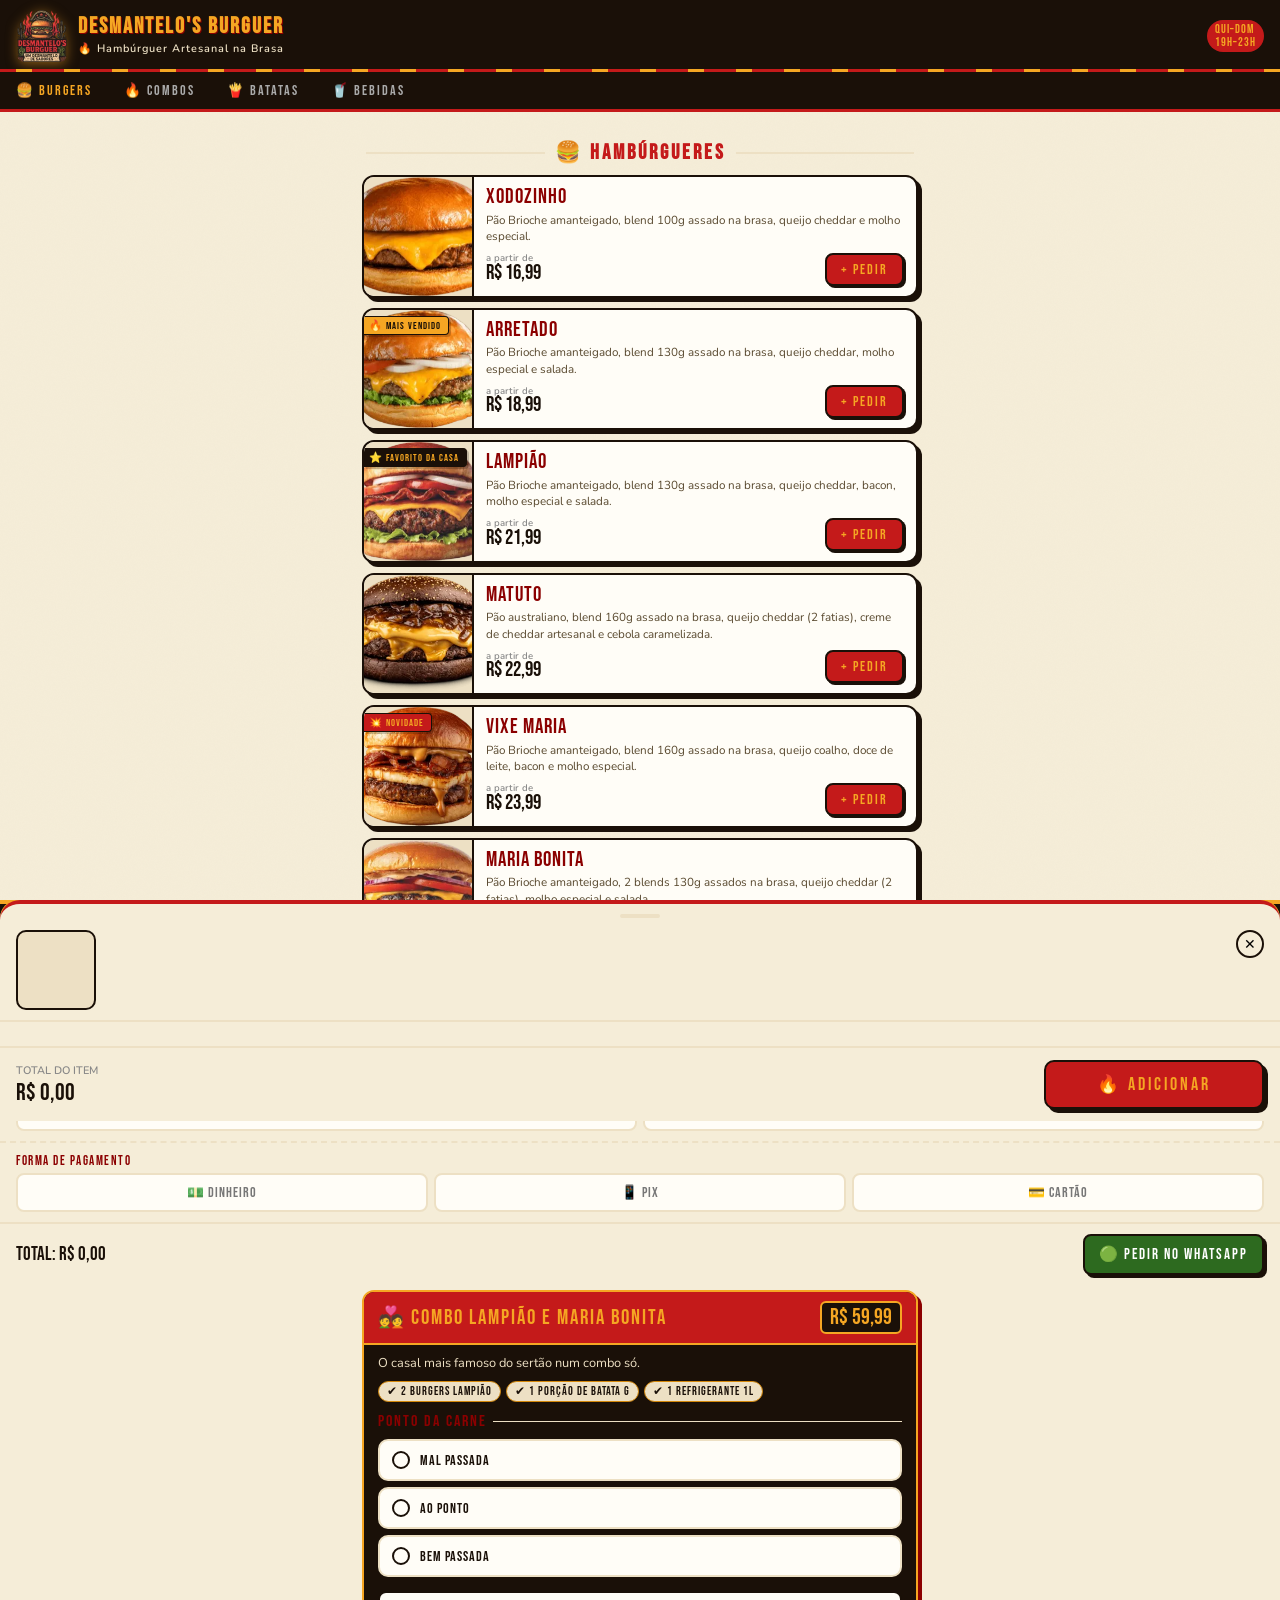
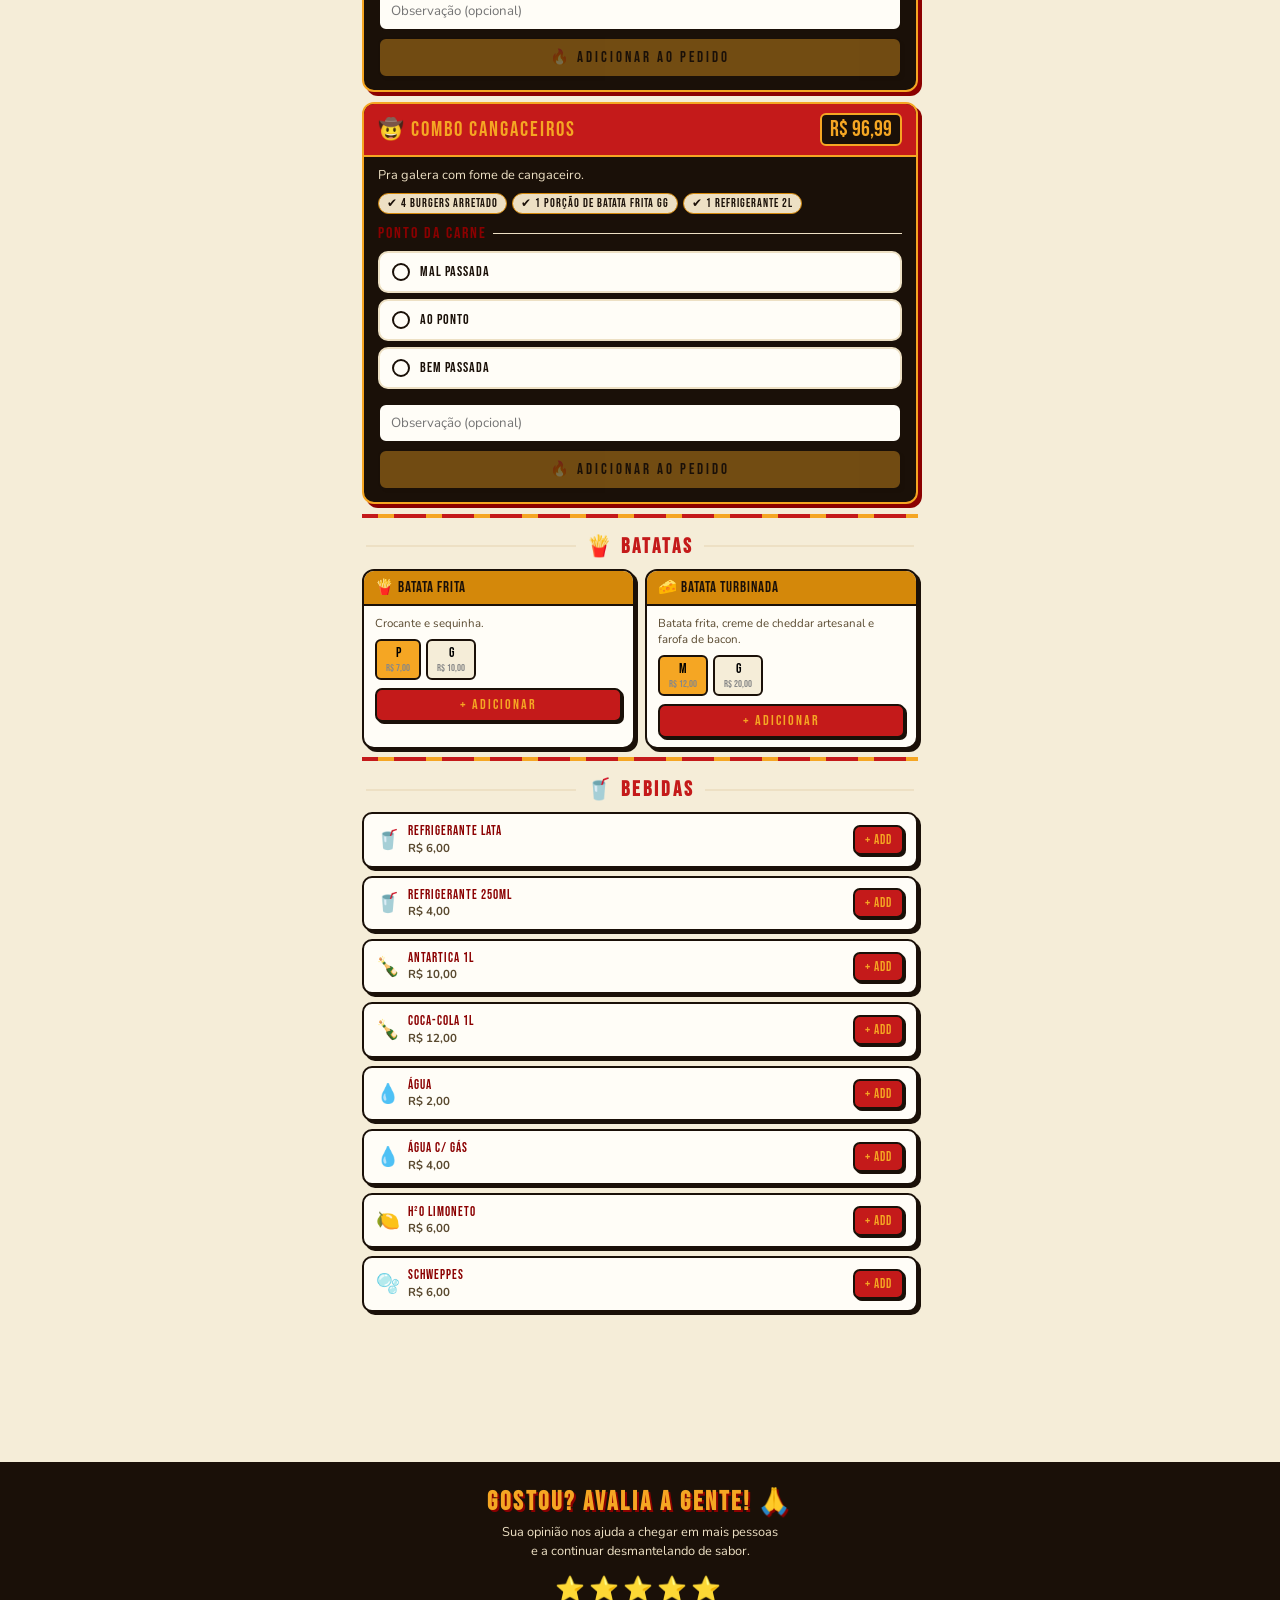
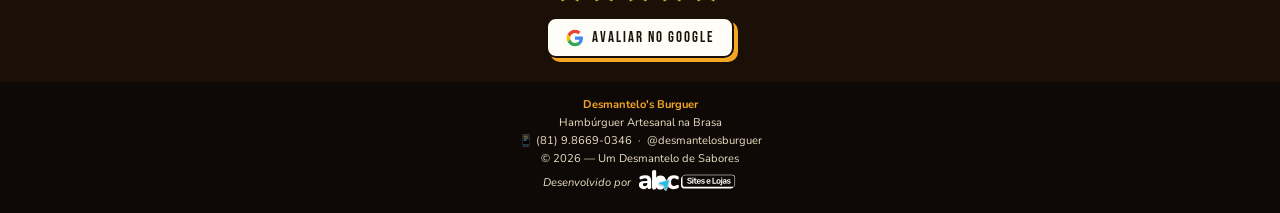
==== index.html @ 2f281c3c "Corrige drawer de customização abrindo com scroll da posição anterior .cust-body/.pdv-drawer-body tê" ====
<!doctype html>
<html lang="pt-BR">
  <head>
    <meta charset="UTF-8" />
    <meta
      name="viewport"
      content="width=device-width,initial-scale=1,viewport-fit=cover"
    />
    <meta name="theme-color" content="#1A1008" />
    <meta
      name="description"
      content="Hambúrguer artesanal na brasa em Barreiros-PE. Vixe Maria, Rei do Cangaço e mais 6 sabores no fogo. Peça pelo WhatsApp, qui a dom, 19h–23h."
    />
    <title>Desmantelo's Burguer — Cardápio Online | Barreiros-PE</title>
    <link rel="canonical" href="https://cardapio.desmantelosburguer.com.br/" />

    <meta property="og:type" content="website" />
    <meta property="og:site_name" content="Desmantelo's Burguer" />
    <meta property="og:locale" content="pt_BR" />
    <meta property="og:url" content="https://cardapio.desmantelosburguer.com.br/" />
    <meta property="og:title" content="Desmantelo's Burguer — Cardápio Online" />
    <meta
      property="og:description"
      content="Hambúrguer artesanal na brasa em Barreiros-PE. Peça pelo WhatsApp."
    />
    <meta
      property="og:image"
      content="https://cardapio.desmantelosburguer.com.br/img/logo-desmantelosburguer.png"
    />
    <meta property="og:image:width" content="800" />
    <meta property="og:image:height" content="820" />

    <meta name="twitter:card" content="summary" />
    <meta name="twitter:title" content="Desmantelo's Burguer — Cardápio Online" />
    <meta
      name="twitter:description"
      content="Hambúrguer artesanal na brasa em Barreiros-PE. Peça pelo WhatsApp."
    />
    <meta
      name="twitter:image"
      content="https://cardapio.desmantelosburguer.com.br/img/logo-desmantelosburguer.png"
    />

    <script type="application/ld+json">
      {
        "@context": "https://schema.org",
        "@type": "Restaurant",
        "name": "Desmantelo's Burguer",
        "url": "https://cardapio.desmantelosburguer.com.br/",
        "image": ["https://cardapio.desmantelosburguer.com.br/img/logo-desmantelosburguer.png"],
        "telephone": "+55 81 98669-0346",
        "priceRange": "R$20-R$40",
        "servesCuisine": ["Hamburgueria", "Fast Food"],
        "address": {
          "@type": "PostalAddress",
          "streetAddress": "R. Marechal Rondon, 71",
          "addressLocality": "Barreiros",
          "addressRegion": "PE",
          "postalCode": "55560-000",
          "addressCountry": "BR"
        },
        "geo": {
          "@type": "GeoCoordinates",
          "latitude": -8.8151393,
          "longitude": -35.1947957
        },
        "acceptsReservations": false,
        "paymentAccepted": "Dinheiro, Pix, Cartão de débito, Cartão de crédito",
        "currenciesAccepted": "BRL",
        "openingHoursSpecification": [
          {
            "@type": "OpeningHoursSpecification",
            "dayOfWeek": ["Thursday", "Friday", "Saturday", "Sunday"],
            "opens": "19:00",
            "closes": "23:00"
          }
        ],
        "sameAs": [
          "https://www.instagram.com/desmantelosburguer/",
          "https://www.tiktok.com/@desmantelosburguer"
        ],
        "aggregateRating": {
          "@type": "AggregateRating",
          "ratingValue": "4.9",
          "reviewCount": "31"
        },
        "hasMenu": "https://cardapio.desmantelosburguer.com.br/"
      }
    </script>

    <link rel="preconnect" href="https://fonts.googleapis.com" crossorigin />
    <link rel="preconnect" href="https://fonts.gstatic.com" crossorigin />
    <link
      rel="preload"
      as="style"
      href="https://fonts.googleapis.com/css2?family=Bebas+Neue&family=Nunito:wght@600;800&display=swap"
      onload="
        this.onload = null;
        this.rel = 'stylesheet';
      "
    />
    <noscript
      ><link
        rel="stylesheet"
        href="https://fonts.googleapis.com/css2?family=Bebas+Neue&family=Nunito:wght@600;800&display=swap"
    /></noscript>

    <style>
      /* ── TOKENS ── */
      :root {
        --red: #c41a1a;
        --red-dark: #8b0000;
        --yellow: #f5a623;
        --gold: #d4880a;
        --black: #1a1008;
        --cream: #f5edd8;
        --cream2: #ede0c4;
        --green: #2d6a1f;
        --white: #fffdf7;
        --radius: 12px;
      }

      *,
      *::before,
      *::after {
        box-sizing: border-box;
        margin: 0;
        padding: 0;
      }
      html {
        scroll-behavior: smooth;
        -webkit-text-size-adjust: 100%;
      }
      body {
        font-family: "Nunito", system-ui, sans-serif;
        background: var(--cream);
        color: var(--black);
        overflow-x: hidden;
        -webkit-overflow-scrolling: touch;
      }
      body::before {
        content: "";
        position: fixed;
        inset: 0;
        pointer-events: none;
        z-index: 0;
        background-image: url("data:image/svg+xml,%3Csvg xmlns='http://www.w3.org/2000/svg' width='300' height='300'%3E%3Cfilter id='n'%3E%3CfeTurbulence type='fractalNoise' baseFrequency='.85' numOctaves='4' stitchTiles='stitch'/%3E%3C/filter%3E%3Crect width='100%25' height='100%25' filter='url(%23n)' opacity='.07'/%3E%3C/svg%3E");
        opacity: 0.3;
      }

      /* ── HEADER COMPACTO ── */
      header {
        position: relative;
        background: var(--black);
        display: flex;
        align-items: center;
        gap: 10px;
        padding: 10px 16px 10px;
        overflow: hidden;
      }
      header::after {
        content: "";
        position: absolute;
        bottom: 0;
        left: 0;
        right: 0;
        height: 3px;
        background: repeating-linear-gradient(
          90deg,
          var(--red) 0 16px,
          var(--yellow) 16px 32px,
          var(--red) 32px 48px
        );
      }
      .logo-img {
        width: 52px;
        height: 52px;
        object-fit: contain;
        flex-shrink: 0;
        filter: drop-shadow(0 2px 6px rgba(245, 166, 35, 0.5));
      }
      .header-text {
        flex: 1;
        min-width: 0;
      }
      .header-name {
        font-family: "Bebas Neue", cursive;
        color: var(--yellow);
        font-size: clamp(1.1rem, 5vw, 1.4rem);
        letter-spacing: 2px;
        line-height: 1;
        text-shadow: 1px 1px 0 var(--red-dark);
      }
      .header-sub {
        font-size: 0.68rem;
        color: var(--cream2);
        letter-spacing: 1px;
        margin-top: 2px;
        font-weight: 600;
      }
      .header-hours {
        font-family: "Bebas Neue", cursive;
        font-size: 0.72rem;
        color: var(--yellow);
        background: var(--red);
        padding: 3px 8px;
        border-radius: 20px;
        letter-spacing: 1px;
        white-space: nowrap;
        flex-shrink: 0;
      }

      /* ── NAV STICKY ── */
      .section-nav {
        position: sticky;
        top: 0;
        z-index: 50;
        background: var(--black);
        display: flex;
        gap: 0;
        overflow-x: auto;
        scrollbar-width: none;
        border-bottom: 3px solid var(--red);
      }
      .section-nav::-webkit-scrollbar {
        display: none;
      }
      .nav-btn {
        flex-shrink: 0;
        background: none;
        border: none;
        color: #aaa;
        font-family: "Bebas Neue", cursive;
        font-size: 0.85rem;
        letter-spacing: 2px;
        padding: 10px 16px;
        cursor: pointer;
        text-decoration: none;
        -webkit-tap-highlight-color: transparent;
        transition:
          color 0.15s,
          border-color 0.15s;
        border-bottom: 3px solid transparent;
        margin-bottom: -3px;
      }
      .nav-btn.active,
      .nav-btn:hover {
        color: var(--yellow);
        border-bottom-color: var(--yellow);
      }

      /* ── MAIN ── */
      main {
        position: relative;
        z-index: 1;
        max-width: 580px;
        margin: 0 auto;
        padding: 12px 12px 150px;
      }

      /* ── SECTION HEADER ── */
      .section-head {
        display: flex;
        align-items: center;
        gap: 10px;
        padding: 16px 4px 10px;
      }
      .section-head-line {
        flex: 1;
        height: 2px;
        background: var(--cream2);
      }
      .section-head-title {
        font-family: "Bebas Neue", cursive;
        font-size: clamp(1rem, 4vw, 1.3rem);
        color: var(--red);
        letter-spacing: 3px;
        white-space: nowrap;
      }

      /* ── BURGER CARD COMPACTO ── */
      .burger-card {
        background: var(--white);
        border: 2px solid var(--black);
        border-radius: var(--radius);
        margin-bottom: 10px;
        overflow: hidden;
        box-shadow: 4px 4px 0 var(--black);
        display: flex;
        min-height: 110px;
        contain: layout;
        cursor: pointer;
        -webkit-tap-highlight-color: transparent;
        transition:
          transform 0.12s,
          box-shadow 0.12s;
      }
      @media (hover: hover) {
        .burger-card:hover {
          transform: translateY(-2px);
          box-shadow: 6px 6px 0 var(--black);
        }
      }
      .burger-card:active {
        transform: translate(2px, 2px);
        box-shadow: 2px 2px 0 var(--black);
      }

      /* foto */
      .card-img {
        width: 110px;
        flex-shrink: 0;
        background: var(--cream2);
        position: relative;
        overflow: hidden;
        border-right: 2px solid var(--black);
      }
      .card-img img {
        width: 100%;
        height: 100%;
        object-fit: cover;
        display: block;
        decoding: async;
      }
      .card-img-placeholder {
        width: 100%;
        height: 100%;
        display: flex;
        flex-direction: column;
        align-items: center;
        justify-content: center;
        gap: 4px;
        opacity: 0.5;
      }
      .card-img-placeholder span:first-child {
        font-size: 2rem;
      }
      .card-img-placeholder span:last-child {
        font-family: "Bebas Neue", cursive;
        font-size: 0.6rem;
        letter-spacing: 1px;
        color: var(--black);
      }

      /* badge */
      .card-badge {
        position: absolute;
        top: 6px;
        left: 0;
        font-family: "Bebas Neue", cursive;
        font-size: 0.65rem;
        letter-spacing: 1px;
        padding: 2px 7px 2px 5px;
        border-radius: 0 4px 4px 0;
        border: 1.5px solid var(--black);
        border-left: none;
        white-space: nowrap;
        box-shadow: 2px 2px 0 rgba(0, 0, 0, 0.2);
      }
      .badge-novidade {
        background: var(--red);
        color: var(--yellow);
      }
      .badge-vendido {
        background: var(--yellow);
        color: var(--black);
      }
      .badge-favorito {
        background: var(--black);
        color: var(--yellow);
      }
      .badge-recheado {
        background: #8b4513;
        color: var(--cream);
      }
      .badge-recomendado {
        background: var(--green);
        color: #fff;
      }

      /* info */
      .card-info {
        flex: 1;
        padding: 10px 12px;
        display: flex;
        flex-direction: column;
        justify-content: space-between;
        min-width: 0;
      }
      .card-info-top {
        flex: 1;
      }
      .burger-name {
        font-family: "Bebas Neue", cursive;
        font-size: clamp(1.1rem, 4vw, 1.3rem);
        color: var(--red-dark);
        letter-spacing: 1px;
        line-height: 1;
        margin-bottom: 4px;
      }
      .burger-desc {
        font-size: 0.73rem;
        color: #5a4a30;
        line-height: 1.4;
        display: -webkit-box;
        -webkit-line-clamp: 2;
        -webkit-box-orient: vertical;
        overflow: hidden;
      }
      .card-bottom {
        display: flex;
        align-items: center;
        justify-content: space-between;
        gap: 8px;
        margin-top: 8px;
      }
      .burger-price-from {
        font-size: 0.6rem;
        color: #888;
        font-weight: 600;
        display: block;
        line-height: 1;
      }
      .burger-price {
        font-family: "Bebas Neue", cursive;
        font-size: 1.3rem;
        color: var(--black);
        line-height: 1;
      }
      .btn-add-card {
        background: var(--red);
        color: var(--yellow);
        border: 2px solid var(--black);
        border-radius: 8px;
        padding: 6px 14px;
        font-family: "Bebas Neue", cursive;
        font-size: 0.9rem;
        letter-spacing: 2px;
        cursor: pointer;
        flex-shrink: 0;
        box-shadow: 2px 2px 0 var(--black);
        -webkit-tap-highlight-color: transparent;
        transition: background 0.1s;
      }
      .btn-add-card:hover {
        background: var(--red-dark);
      }

      /* ── DRAWER DE CUSTOMIZAÇÃO ── */
      .cust-overlay {
        position: fixed;
        inset: 0;
        background: rgba(0, 0, 0, 0.65);
        z-index: 110;
        opacity: 0;
        pointer-events: none;
        transition: opacity 0.2s;
      }
      .cust-overlay.open {
        opacity: 1;
        pointer-events: all;
      }

      .cust-drawer {
        position: fixed;
        bottom: 0;
        left: 0;
        right: 0;
        background: var(--cream);
        border-top: 4px solid var(--red);
        border-radius: 20px 20px 0 0;
        z-index: 120;
        max-height: 88vh;
        display: flex;
        flex-direction: column;
        transform: translateY(100%);
        transition: transform 0.28s cubic-bezier(0.34, 1.56, 0.64, 1);
        will-change: transform;
        padding-bottom: env(safe-area-inset-bottom);
      }
      .cust-drawer.open {
        transform: translateY(0);
      }

      .cust-handle {
        width: 40px;
        height: 4px;
        background: var(--cream2);
        border-radius: 2px;
        margin: 10px auto 0;
        flex-shrink: 0;
      }
      .cust-header {
        display: flex;
        gap: 12px;
        align-items: flex-start;
        padding: 12px 16px 10px;
        border-bottom: 2px solid var(--cream2);
        flex-shrink: 0;
      }
      .cust-img {
        width: 80px;
        height: 80px;
        border-radius: 10px;
        object-fit: cover;
        border: 2px solid var(--black);
        background: var(--cream2);
        flex-shrink: 0;
        display: flex;
        align-items: center;
        justify-content: center;
        font-size: 2rem;
      }
      .cust-img img {
        width: 100%;
        height: 100%;
        object-fit: cover;
        border-radius: 8px;
      }
      .cust-title-wrap {
        flex: 1;
        min-width: 0;
      }
      .cust-name {
        font-family: "Bebas Neue", cursive;
        font-size: 1.4rem;
        letter-spacing: 2px;
        color: var(--red-dark);
        line-height: 1;
      }
      .cust-desc {
        font-size: 0.78rem;
        color: #5a4a30;
        line-height: 1.4;
        margin-top: 4px;
      }
      .btn-cust-close {
        background: none;
        border: 2px solid var(--black);
        border-radius: 50%;
        width: 28px;
        height: 28px;
        font-size: 0.9rem;
        cursor: pointer;
        display: flex;
        align-items: center;
        justify-content: center;
        flex-shrink: 0;
      }

      .cust-body {
        overflow-y: auto;
        flex: 1;
        padding: 12px 16px;
      }

      /* tiers no drawer */
      .cust-section-label {
        font-family: "Bebas Neue", cursive;
        font-size: 1rem;
        letter-spacing: 2px;
        color: var(--red-dark);
        margin-bottom: 8px;
        margin-top: 4px;
        display: flex;
        align-items: center;
        gap: 6px;
      }
      .cust-section-label::after {
        content: "";
        flex: 1;
        height: 1.5px;
        background: var(--cream2);
      }

      .tier-row {
        display: flex;
        flex-direction: column;
        gap: 6px;
        margin-bottom: 14px;
      }
      .tier-row.invalid {
        animation: shakeName 0.3s;
      }
      .tier-row.invalid .tier-opt {
        border-color: var(--red);
      }
      .tier-opt {
        display: flex;
        align-items: center;
        gap: 10px;
        background: var(--white);
        border: 2px solid var(--cream2);
        border-radius: 10px;
        padding: 10px 12px;
        cursor: pointer;
        -webkit-tap-highlight-color: transparent;
        transition:
          border-color 0.12s,
          background 0.12s;
      }
      .tier-opt.selected {
        border-color: var(--black);
        background: var(--yellow);
      }
      .tier-radio {
        width: 18px;
        height: 18px;
        border-radius: 50%;
        border: 2px solid var(--black);
        flex-shrink: 0;
        display: flex;
        align-items: center;
        justify-content: center;
        transition: background 0.12s;
      }
      .tier-opt.selected .tier-radio {
        background: var(--black);
      }
      .tier-radio-dot {
        width: 8px;
        height: 8px;
        border-radius: 50%;
        background: var(--yellow);
        opacity: 0;
        transition: opacity 0.12s;
      }
      .tier-opt.selected .tier-radio-dot {
        opacity: 1;
      }
      .tier-opt-info {
        flex: 1;
      }
      .tier-opt-label {
        font-family: "Bebas Neue", cursive;
        font-size: 0.9rem;
        letter-spacing: 1px;
        color: var(--black);
      }
      .tier-opt-desc {
        font-size: 0.72rem;
        color: #777;
        margin-top: 1px;
      }
      .tier-opt-price {
        font-family: "Bebas Neue", cursive;
        font-size: 1.1rem;
        color: var(--black);
        white-space: nowrap;
      }

      /* adicionais no drawer */
      .adds-grid {
        display: flex;
        flex-direction: column;
        gap: 6px;
        margin-bottom: 14px;
      }
      .add-opt {
        display: flex;
        align-items: center;
        gap: 10px;
        background: var(--white);
        border: 2px solid var(--cream2);
        border-radius: 10px;
        padding: 9px 12px;
        cursor: pointer;
        -webkit-tap-highlight-color: transparent;
        transition:
          border-color 0.12s,
          background 0.12s;
      }
      .add-opt.selected {
        border-color: var(--black);
        background: #fffbe8;
      }
      .add-check {
        width: 18px;
        height: 18px;
        border-radius: 4px;
        border: 2px solid var(--black);
        flex-shrink: 0;
        display: flex;
        align-items: center;
        justify-content: center;
        font-size: 0.75rem;
        background: var(--white);
        transition: background 0.12s;
      }
      .add-opt.selected .add-check {
        background: var(--black);
        color: var(--yellow);
      }
      .add-nome {
        font-size: 0.83rem;
        font-weight: 700;
        flex: 1;
        color: var(--black);
      }
      .add-price {
        font-size: 0.78rem;
        color: var(--green);
        font-weight: 800;
        white-space: nowrap;
      }

      /* obs */
      .obs-input {
        width: 100%;
        padding: 9px 11px;
        border: 2px solid var(--black);
        border-radius: 8px;
        font-family: "Nunito", sans-serif;
        font-size: 0.83rem;
        background: var(--white);
        resize: none;
        outline: none;
        transition: border-color 0.12s;
      }
      .obs-input:focus {
        border-color: var(--red);
      }

      /* footer drawer */
      .cust-footer {
        padding: 12px 16px;
        border-top: 2px solid var(--cream2);
        flex-shrink: 0;
        display: flex;
        align-items: center;
        justify-content: space-between;
        gap: 10px;
      }
      .cust-total-wrap {
        display: flex;
        flex-direction: column;
      }
      .cust-total-label {
        font-size: 0.68rem;
        color: #888;
        font-weight: 600;
      }
      .cust-total {
        font-family: "Bebas Neue", cursive;
        font-size: 1.5rem;
        color: var(--black);
      }
      .btn-confirmar {
        flex: 1;
        max-width: 220px;
        background: var(--red);
        color: var(--yellow);
        border: 2.5px solid var(--black);
        border-radius: 10px;
        padding: 12px;
        font-family: "Bebas Neue", cursive;
        font-size: 1.1rem;
        letter-spacing: 3px;
        cursor: pointer;
        box-shadow: 4px 4px 0 var(--black);
        -webkit-tap-highlight-color: transparent;
        transition:
          transform 0.1s,
          box-shadow 0.1s;
      }
      .btn-confirmar:active {
        transform: translate(3px, 3px);
        box-shadow: 1px 1px 0 var(--black);
      }

      /* ── COMBOS ── */
      .combo-card {
        background: var(--black);
        border: 2px solid var(--yellow);
        border-radius: var(--radius);
        margin-bottom: 10px;
        overflow: hidden;
        box-shadow: 4px 4px 0 var(--red-dark);
        contain: layout;
      }
      .combo-header {
        background: var(--red);
        padding: 9px 14px;
        display: flex;
        justify-content: space-between;
        align-items: center;
        border-bottom: 2px solid var(--yellow);
      }
      .combo-name {
        font-family: "Bebas Neue", cursive;
        font-size: clamp(1rem, 4vw, 1.3rem);
        color: var(--yellow);
        letter-spacing: 2px;
      }
      .combo-price {
        font-family: "Bebas Neue", cursive;
        font-size: 1.4rem;
        color: var(--yellow);
        background: var(--black);
        border: 2px solid var(--yellow);
        border-radius: 6px;
        padding: 1px 8px;
      }
      .combo-body {
        padding: 10px 14px 12px;
      }
      .combo-desc {
        font-size: 0.8rem;
        color: var(--cream2);
        line-height: 1.4;
        margin-bottom: 8px;
      }
      .combo-itens {
        display: flex;
        flex-wrap: wrap;
        gap: 5px;
        margin-bottom: 10px;
      }
      .combo-tag {
        background: var(--cream2);
        color: var(--black);
        font-family: "Bebas Neue", cursive;
        font-size: 0.75rem;
        letter-spacing: 1px;
        padding: 2px 8px;
        border-radius: 20px;
        border: 1.5px solid var(--gold);
      }
      .btn-pedir-combo {
        display: block;
        width: 100%;
        padding: 9px;
        background: var(--yellow);
        color: var(--black);
        border: 2px solid var(--black);
        border-radius: 8px;
        font-family: "Bebas Neue", cursive;
        font-size: 0.95rem;
        letter-spacing: 3px;
        cursor: pointer;
        box-shadow: 3px 3px 0 var(--black);
        -webkit-tap-highlight-color: transparent;
      }
      .btn-pedir-combo:active {
        transform: translate(2px, 2px);
        box-shadow: 1px 1px 0 var(--black);
      }
      .btn-pedir-combo:disabled {
        opacity: 0.4;
        cursor: not-allowed;
      }

      /* ── BATATAS ── */
      .batata-grid {
        display: grid;
        grid-template-columns: 1fr 1fr;
        gap: 10px;
        margin-bottom: 8px;
      }
      .batata-card {
        background: var(--white);
        border: 2px solid var(--black);
        border-radius: var(--radius);
        overflow: hidden;
        box-shadow: 3px 3px 0 var(--black);
      }
      .batata-header {
        background: var(--gold);
        padding: 7px 11px;
        border-bottom: 2px solid var(--black);
      }
      .batata-nome {
        font-family: "Bebas Neue", cursive;
        font-size: 0.95rem;
        letter-spacing: 1px;
      }
      .batata-body {
        padding: 9px 11px;
      }
      .batata-desc {
        font-size: 0.72rem;
        color: #5a4a30;
        line-height: 1.4;
        margin-bottom: 8px;
      }
      .batata-tamanhos {
        display: flex;
        gap: 5px;
        flex-wrap: wrap;
        margin-bottom: 8px;
      }
      .tam-btn {
        background: var(--cream);
        border: 2px solid var(--black);
        border-radius: 6px;
        padding: 4px 9px;
        font-family: "Bebas Neue", cursive;
        font-size: 0.85rem;
        cursor: pointer;
        -webkit-tap-highlight-color: transparent;
        transition: background 0.1s;
      }
      .tam-btn.selected {
        background: var(--yellow);
      }
      .tam-label {
        font-size: 0.6rem;
        color: #888;
        display: block;
        text-align: center;
        margin-top: 1px;
      }
      .btn-pedir-bat {
        display: block;
        width: 100%;
        padding: 7px;
        background: var(--red);
        color: var(--yellow);
        border: 2px solid var(--black);
        border-radius: 7px;
        font-family: "Bebas Neue", cursive;
        font-size: 0.85rem;
        letter-spacing: 2px;
        cursor: pointer;
        box-shadow: 2px 2px 0 var(--black);
        -webkit-tap-highlight-color: transparent;
      }
      .btn-pedir-bat:active {
        transform: translate(2px, 2px);
        box-shadow: none;
      }

      /* ── BEBIDAS ── */
      .bebidas-lista {
        display: flex;
        flex-direction: column;
        gap: 8px;
      }
      .bebida-row {
        background: var(--white);
        border: 2px solid var(--black);
        border-radius: 10px;
        padding: 10px 12px;
        display: flex;
        align-items: center;
        gap: 8px;
        box-shadow: 3px 3px 0 var(--black);
        min-height: 52px;
        transition: border-color 0.12s;
      }
      .bebida-row.has-qty {
        border-color: var(--red);
      }
      .bebida-row-icon {
        font-size: 1.2rem;
        flex-shrink: 0;
      }
      .bebida-row-info {
        flex: 1;
        min-width: 0;
      }
      .bebida-row-nome {
        font-family: "Bebas Neue", cursive;
        font-size: 0.82rem;
        letter-spacing: 1px;
        color: var(--red-dark);
        line-height: 1.1;
      }
      .bebida-row-preco {
        font-size: 0.72rem;
        color: #5a4a30;
        font-weight: 700;
        margin-top: 1px;
      }
      /* botão adicionar inicial */
      .btn-beb-add {
        background: var(--red);
        color: var(--yellow);
        border: 2px solid var(--black);
        border-radius: 7px;
        padding: 5px 10px;
        font-family: "Bebas Neue", cursive;
        font-size: 0.8rem;
        letter-spacing: 1px;
        cursor: pointer;
        flex-shrink: 0;
        box-shadow: 2px 2px 0 var(--black);
        -webkit-tap-highlight-color: transparent;
        transition: background 0.1s;
      }
      .btn-beb-add:hover {
        background: var(--red-dark);
      }
      .btn-beb-add:active {
        transform: translate(2px, 2px);
        box-shadow: none;
      }
      /* seletor de quantidade */
      .beb-qty-ctrl {
        display: flex;
        align-items: center;
        gap: 4px;
        flex-shrink: 0;
      }
      .btn-beb-dec,
      .btn-beb-inc {
        background: var(--black);
        color: var(--yellow);
        border: 2px solid var(--black);
        border-radius: 6px;
        width: 28px;
        height: 28px;
        font-size: 1rem;
        font-weight: 800;
        cursor: pointer;
        display: flex;
        align-items: center;
        justify-content: center;
        -webkit-tap-highlight-color: transparent;
        transition: background 0.1s;
        flex-shrink: 0;
      }
      .btn-beb-dec:hover {
        background: var(--red-dark);
        border-color: var(--red-dark);
      }
      .btn-beb-inc:hover {
        background: var(--red);
        border-color: var(--red);
      }
      .btn-beb-dec:active,
      .btn-beb-inc:active {
        transform: scale(0.92);
      }
      .beb-qty-num {
        font-family: "Bebas Neue", cursive;
        font-size: 1.1rem;
        color: var(--black);
        min-width: 20px;
        text-align: center;
        line-height: 1;
      }

      /* ── CART FLOAT ── */
      .cart-float {
        position: fixed;
        bottom: 0;
        left: 0;
        right: 0;
        background: var(--black);
        border-top: 4px solid var(--yellow);
        padding: 10px 16px;
        display: flex;
        align-items: center;
        gap: 10px;
        z-index: 100;
        transform: translateY(100%);
        transition: transform 0.28s cubic-bezier(0.34, 1.56, 0.64, 1);
        will-change: transform;
        padding-bottom: calc(10px + env(safe-area-inset-bottom));
      }
      .cart-float.visible {
        transform: translateY(0);
      }
      .cart-badge {
        background: var(--red);
        color: var(--yellow);
        font-family: "Bebas Neue", cursive;
        font-size: 0.75rem;
        border: 1.5px solid var(--yellow);
        border-radius: 50%;
        width: 22px;
        height: 22px;
        display: flex;
        align-items: center;
        justify-content: center;
        flex-shrink: 0;
      }
      .cart-info {
        flex: 1;
        overflow: hidden;
      }
      .cart-count {
        font-family: "Bebas Neue", cursive;
        font-size: 0.75rem;
        color: var(--yellow);
        letter-spacing: 2px;
      }
      .cart-items-list {
        font-size: 0.7rem;
        color: var(--cream2);
        white-space: nowrap;
        overflow: hidden;
        text-overflow: ellipsis;
      }
      .cart-total {
        font-family: "Bebas Neue", cursive;
        font-size: 1.3rem;
        color: var(--yellow);
        white-space: nowrap;
      }
      .cart-actions {
        display: flex;
        flex-direction: column;
        gap: 4px;
        align-items: flex-end;
      }
      .btn-ver-pedido {
        background: var(--green);
        color: #fff;
        border: 2px solid var(--black);
        border-radius: 8px;
        padding: 8px 12px;
        font-family: "Bebas Neue", cursive;
        font-size: 0.85rem;
        letter-spacing: 2px;
        cursor: pointer;
        white-space: nowrap;
        box-shadow: 2px 2px 0 rgba(0, 0, 0, 0.4);
        -webkit-tap-highlight-color: transparent;
      }
      .btn-ver-pedido:active {
        transform: translate(2px, 2px);
        box-shadow: none;
      }
      .btn-limpar {
        background: none;
        border: none;
        color: #666;
        font-size: 0.62rem;
        cursor: pointer;
        text-decoration: underline;
        font-family: "Nunito", sans-serif;
      }

      /* ── DRAWER DO PEDIDO ── */
      .drawer-overlay {
        position: fixed;
        inset: 0;
        background: rgba(0, 0, 0, 0.6);
        z-index: 110;
        opacity: 0;
        pointer-events: none;
        transition: opacity 0.2s;
      }
      .drawer-overlay.open {
        opacity: 1;
        pointer-events: all;
      }
      .drawer {
        position: fixed;
        bottom: 0;
        left: 0;
        right: 0;
        background: var(--cream);
        border-top: 4px solid var(--yellow);
        border-radius: 18px 18px 0 0;
        z-index: 120;
        max-height: 75vh;
        display: flex;
        flex-direction: column;
        transform: translateY(100%);
        transition: transform 0.28s cubic-bezier(0.34, 1.56, 0.64, 1);
        will-change: transform;
        padding-bottom: env(safe-area-inset-bottom);
      }
      .drawer.open {
        transform: translateY(0);
      }
      .drawer-header {
        display: flex;
        justify-content: space-between;
        align-items: center;
        padding: 14px 16px 10px;
        border-bottom: 2px solid var(--cream2);
        flex-shrink: 0;
      }
      .drawer-header h3 {
        font-family: "Bebas Neue", cursive;
        font-size: 1.2rem;
        letter-spacing: 2px;
        color: var(--red-dark);
      }
      .btn-close-drawer {
        background: none;
        border: 2px solid var(--black);
        border-radius: 50%;
        width: 28px;
        height: 28px;
        font-size: 0.9rem;
        cursor: pointer;
        display: flex;
        align-items: center;
        justify-content: center;
      }
      .drawer-body {
        overflow-y: auto;
        flex: 1;
        padding: 8px 16px;
      }
      .order-item {
        display: flex;
        align-items: flex-start;
        gap: 8px;
        padding: 9px 0;
        border-bottom: 1px dashed var(--cream2);
      }
      .order-item:last-child {
        border-bottom: none;
      }
      .order-item-info {
        flex: 1;
      }
      .order-item-name {
        font-family: "Bebas Neue", cursive;
        font-size: 0.95rem;
        letter-spacing: 1px;
        color: var(--red-dark);
      }
      .order-item-adds {
        font-size: 0.72rem;
        color: #5a4a30;
        margin-top: 2px;
      }
      .order-item-obs {
        font-size: 0.7rem;
        color: #888;
        font-style: italic;
        margin-top: 2px;
      }
      .order-item-price {
        font-family: "Bebas Neue", cursive;
        font-size: 0.95rem;
        color: var(--black);
        white-space: nowrap;
      }
      .btn-remove {
        background: var(--red);
        color: #fff;
        border: none;
        border-radius: 5px;
        width: 26px;
        height: 26px;
        font-size: 0.85rem;
        cursor: pointer;
        flex-shrink: 0;
        display: flex;
        align-items: center;
        justify-content: center;
        -webkit-tap-highlight-color: transparent;
      }
      .drawer-name {
        flex-shrink: 0;
        padding: 10px 16px;
        border-top: 2px dashed var(--cream2);
      }
      .drawer-name-label {
        display: block;
        font-family: "Bebas Neue", cursive;
        font-size: 0.8rem;
        letter-spacing: 1.5px;
        color: var(--red-dark);
        margin-bottom: 4px;
      }
      .drawer-name-input {
        width: 100%;
        font-family: "Nunito", system-ui, sans-serif;
        font-weight: 800;
        font-size: 0.95rem;
        padding: 10px 12px;
        border: 2px solid var(--cream2);
        border-radius: 8px;
        background: var(--white);
        color: var(--black);
        -webkit-tap-highlight-color: transparent;
      }
      .drawer-name-input:focus {
        outline: none;
        border-color: var(--gold);
      }
      .drawer-name-input.invalid {
        border-color: var(--red);
        animation: shakeName 0.3s;
      }
      @keyframes shakeName {
        25% {
          transform: translateX(-4px);
        }
        75% {
          transform: translateX(4px);
        }
      }
      .pill-row {
        display: flex;
        gap: 6px;
      }
      .pill-opt {
        flex: 1;
        padding: 9px 6px;
        background: var(--white);
        border: 2px solid var(--cream2);
        border-radius: 8px;
        font-family: "Bebas Neue", cursive;
        font-size: 0.85rem;
        letter-spacing: 1px;
        color: #777;
        cursor: pointer;
        text-align: center;
        transition:
          border-color 0.12s,
          color 0.12s,
          background 0.12s;
        -webkit-tap-highlight-color: transparent;
      }
      .pill-opt.selected {
        border-color: var(--black);
        background: var(--yellow);
        color: var(--black);
      }
      .pill-row.invalid {
        animation: shakeName 0.3s;
      }
      .pill-row.invalid .pill-opt {
        border-color: var(--red);
      }
      .drawer-footer {
        padding: 10px 16px;
        border-top: 2px solid var(--cream2);
        flex-shrink: 0;
        display: flex;
        justify-content: space-between;
        align-items: center;
      }
      .drawer-total {
        font-family: "Bebas Neue", cursive;
        font-size: 1.2rem;
      }
      .btn-fechar-pedir {
        background: var(--green);
        color: #fff;
        border: 2px solid var(--black);
        border-radius: 8px;
        padding: 9px 14px;
        font-family: "Bebas Neue", cursive;
        font-size: 0.95rem;
        letter-spacing: 2px;
        cursor: pointer;
        box-shadow: 3px 3px 0 var(--black);
        -webkit-tap-highlight-color: transparent;
      }

      /* ── REVIEW ── */
      .review-section {
        position: relative;
        z-index: 1;
        background: var(--black);
        padding: 24px 20px;
        text-align: center;
      }
      .review-section h3 {
        font-family: "Bebas Neue", cursive;
        color: var(--yellow);
        font-size: clamp(1.1rem, 5vw, 1.6rem);
        letter-spacing: 3px;
        text-shadow: 2px 2px 0 var(--red-dark);
        margin-bottom: 5px;
      }
      .review-section p {
        color: var(--cream2);
        font-size: 0.8rem;
        margin-bottom: 12px;
        line-height: 1.5;
      }
      .stars-row {
        font-size: 1.5rem;
        letter-spacing: 4px;
        margin-bottom: 12px;
        display: block;
      }
      .btn-review {
        display: inline-flex;
        align-items: center;
        gap: 8px;
        background: var(--white);
        color: var(--black);
        border: 2px solid var(--black);
        border-radius: 10px;
        padding: 9px 18px;
        font-family: "Bebas Neue", cursive;
        font-size: 0.95rem;
        letter-spacing: 2px;
        cursor: pointer;
        box-shadow: 4px 4px 0 var(--yellow);
        text-decoration: none;
        -webkit-tap-highlight-color: transparent;
        transition:
          transform 0.1s,
          box-shadow 0.1s;
      }
      .btn-review:hover {
        transform: translate(2px, 2px);
        box-shadow: 2px 2px 0 var(--yellow);
      }
      .google-g {
        width: 18px;
        height: 18px;
        flex-shrink: 0;
      }

      footer {
        position: relative;
        z-index: 1;
        background: #0e0906;
        text-align: center;
        padding: 14px;
        color: var(--cream2);
        font-size: 0.7rem;
        line-height: 1.6;
      }
      footer strong {
        color: var(--yellow);
      }

      .section-divider {
        height: 4px;
        background: repeating-linear-gradient(
          90deg,
          var(--red) 0 16px,
          var(--yellow) 16px 32px,
          var(--red) 32px 48px
        );
      }

      .toast {
        position: fixed;
        top: 16px;
        left: 50%;
        transform: translateX(-50%) translateY(-70px);
        background: var(--black);
        color: var(--yellow);
        border: 2px solid var(--yellow);
        padding: 8px 16px;
        border-radius: 30px;
        font-family: "Bebas Neue", cursive;
        font-size: 0.9rem;
        letter-spacing: 2px;
        z-index: 200;
        white-space: nowrap;
        pointer-events: none;
        transition: transform 0.25s cubic-bezier(0.34, 1.56, 0.64, 1);
      }
      .toast.show {
        transform: translateX(-50%) translateY(0);
      }
    </style>
  </head>
  <body>
    <!-- HEADER COMPACTO -->
    <header>
      <img
        class="logo-img"
        src="img/logo-desmantelosburguer-header.webp"
        alt="Desmantelo's Burguer"
      />
      <div class="header-text">
        <h1 class="header-name">DESMANTELO'S BURGUER</h1>
        <div class="header-sub">🔥 Hambúrguer Artesanal na Brasa</div>
      </div>
      <div class="header-hours">QUI–DOM<br />19H–23H</div>
    </header>

    <!-- NAV STICKY -->
    <nav class="section-nav" id="sectionNav" aria-label="Ir para seção">
      <a class="nav-btn active" href="#burgers" data-section="burgers"
        >🍔 BURGERS</a
      >
      <a class="nav-btn" href="#combos" data-section="combos">🔥 COMBOS</a>
      <a class="nav-btn" href="#batatas" data-section="batatas">🍟 BATATAS</a>
      <a class="nav-btn" href="#bebidas" data-section="bebidas">🥤 BEBIDAS</a>
    </nav>

    <main>
      <section id="burgers">
        <div class="section-head">
          <div class="section-head-line"></div>
          <h2 class="section-head-title">🍔 HAMBÚRGUERES</h2>
          <div class="section-head-line"></div>
        </div>
        <div id="menu-burgers"></div>
      </section>

      <div class="section-divider"></div>

      <section id="combos">
        <div class="section-head">
          <div class="section-head-line"></div>
          <h2 class="section-head-title">🔥 COMBOS</h2>
          <div class="section-head-line"></div>
        </div>
        <div id="menu-combos"></div>
      </section>

      <div class="section-divider"></div>

      <section id="batatas">
        <div class="section-head">
          <div class="section-head-line"></div>
          <h2 class="section-head-title">🍟 BATATAS</h2>
          <div class="section-head-line"></div>
        </div>
        <div id="menu-batatas" class="batata-grid"></div>
      </section>

      <div class="section-divider"></div>

      <section id="bebidas">
        <div class="section-head">
          <div class="section-head-line"></div>
          <h2 class="section-head-title">🥤 BEBIDAS</h2>
          <div class="section-head-line"></div>
        </div>
        <div id="menu-bebidas" class="bebidas-lista"></div>
      </section>
    </main>

    <!-- AVALIAÇÃO -->
    <section class="review-section">
      <h3>GOSTOU? AVALIA A GENTE! 🙏</h3>
      <p>
        Sua opinião nos ajuda a chegar em mais pessoas<br />e a continuar
        desmantelando de sabor.
      </p>
      <span class="stars-row" aria-hidden="true">⭐⭐⭐⭐⭐</span>
      <a
        class="btn-review"
        href="https://g.page/r/CcPBkJf0x6wEEBI/review"
        target="_blank"
        rel="noopener noreferrer"
      >
        <svg class="google-g" viewBox="0 0 24 24" aria-hidden="true">
          <path
            d="M22.56 12.25c0-.78-.07-1.53-.2-2.25H12v4.26h5.92c-.26 1.37-1.04 2.53-2.21 3.31v2.77h3.57c2.08-1.92 3.28-4.74 3.28-8.09z"
            fill="#4285F4"
          />
          <path
            d="M12 23c2.97 0 5.46-.98 7.28-2.66l-3.57-2.77c-.98.66-2.23 1.06-3.71 1.06-2.86 0-5.29-1.93-6.16-4.53H2.18v2.84C3.99 20.53 7.7 23 12 23z"
            fill="#34A853"
          />
          <path
            d="M5.84 14.09c-.22-.66-.35-1.36-.35-2.09s.13-1.43.35-2.09V7.07H2.18C1.43 8.55 1 10.22 1 12s.43 3.45 1.18 4.93l3.66-2.84z"
            fill="#FBBC05"
          />
          <path
            d="M12 5.38c1.62 0 3.06.56 4.21 1.64l3.15-3.15C17.45 2.09 14.97 1 12 1 7.7 1 3.99 3.47 2.18 7.07l3.66 2.84c.87-2.6 3.3-4.53 6.16-4.53z"
            fill="#EA4335"
          />
        </svg>
        AVALIAR NO GOOGLE
      </a>
    </section>

    <footer>
      <strong>Desmantelo's Burguer</strong><br />
      Hambúrguer Artesanal na Brasa<br />
      📱 (81) 9.8669-0346 &nbsp;·&nbsp; @desmantelosburguer<br />
      © 2026 — Um Desmantelo de Sabores
      <address
        style="
          display: flex;
          align-items: center;
          justify-content: center;
          gap: 6px;
        "
      >
        Desenvolvido por
        <a href="https://abcsites.com.br" rel="author noopener" target="_blank">
          <img
            src="img/abcsites-logo.svg"
            alt="Abc Sites"
            width="100"
            height="auto"
          />
        </a>
      </address>
    </footer>

    <!-- CART FLOAT -->
    <div class="cart-float" id="cartFloat">
      <div class="cart-badge" id="cartBadge">0</div>
      <div class="cart-info">
        <div class="cart-count" id="cartCount">0 ITENS</div>
        <div class="cart-items-list" id="cartItemsList"></div>
      </div>
      <div class="cart-total" id="cartTotal">R$ 0,00</div>
      <div class="cart-actions">
        <button class="btn-ver-pedido" id="btnVerPedido">🛒 VER PEDIDO</button>
        <button class="btn-limpar" onclick="clearCart()">limpar tudo</button>
      </div>
    </div>

    <!-- DRAWER PEDIDO -->
    <div
      class="drawer-overlay"
      id="drawerOverlay"
      onclick="closeDrawer()"
    ></div>
    <div class="drawer" id="drawer" role="dialog" aria-modal="true">
      <div class="drawer-header">
        <h3>🔥 SEU PEDIDO</h3>
        <button class="btn-close-drawer" onclick="closeDrawer()">✕</button>
      </div>
      <div class="drawer-body" id="drawerBody"></div>
      <div class="drawer-name">
        <label for="clienteNome" class="drawer-name-label"
          >SEU NOME, PRA GENTE CHAMAR NO PEDIDO</label
        >
        <input
          type="text"
          id="clienteNome"
          class="drawer-name-input"
          placeholder="Como você se chama?"
          maxlength="40"
          autocomplete="name"
        />
      </div>
      <div class="drawer-name">
        <div class="drawer-name-label">DELIVERY OU RETIRADA?</div>
        <div class="pill-row" id="entregaRow">
          <button
            type="button"
            class="pill-opt"
            data-valor="delivery"
            onclick="selecionarEntrega('delivery')"
          >
            🛵 Delivery
          </button>
          <button
            type="button"
            class="pill-opt"
            data-valor="retirada"
            onclick="selecionarEntrega('retirada')"
          >
            🏠 Retirada
          </button>
        </div>
      </div>
      <div class="drawer-name">
        <div class="drawer-name-label">FORMA DE PAGAMENTO</div>
        <div class="pill-row" id="pagamentoRow">
          <button
            type="button"
            class="pill-opt"
            data-valor="dinheiro"
            onclick="selecionarPagamentoPedido('dinheiro')"
          >
            💵 Dinheiro
          </button>
          <button
            type="button"
            class="pill-opt"
            data-valor="pix"
            onclick="selecionarPagamentoPedido('pix')"
          >
            📱 Pix
          </button>
          <button
            type="button"
            class="pill-opt"
            data-valor="cartao"
            onclick="selecionarPagamentoPedido('cartao')"
          >
            💳 Cartão
          </button>
        </div>
      </div>
      <div class="drawer-footer">
        <span class="drawer-total" id="drawerTotal">Total: R$ 0,00</span>
        <button class="btn-fechar-pedir" onclick="enviarWhatsApp()">
          🟢 PEDIR NO WHATSAPP
        </button>
      </div>
    </div>

    <!-- DRAWER CUSTOMIZAÇÃO -->
    <div class="cust-overlay" id="custOverlay" onclick="closeCust()"></div>
    <div class="cust-drawer" id="custDrawer" role="dialog" aria-modal="true">
      <div class="cust-handle"></div>
      <div class="cust-header">
        <div class="cust-img" id="custImg"></div>
        <div class="cust-title-wrap">
          <div class="cust-name" id="custName"></div>
          <div class="cust-desc" id="custDesc"></div>
        </div>
        <button class="btn-cust-close" onclick="closeCust()">✕</button>
      </div>
      <div class="cust-body" id="custBody"></div>
      <div class="cust-footer">
        <div class="cust-total-wrap">
          <span class="cust-total-label">TOTAL DO ITEM</span>
          <span class="cust-total" id="custTotal">R$ 0,00</span>
        </div>
        <button class="btn-confirmar" onclick="confirmCust()">
          🔥 ADICIONAR
        </button>
      </div>
    </div>

    <div class="toast" id="toast" role="status" aria-live="polite"></div>

    <script src="cardapio.js"></script>
    <script>
      /* ═══════════════════════════════════════
   ⚙️  CONFIGURAÇÃO
   ═══════════════════════════════════════ */
      const WHATSAPP = "5581986690346";

      // Dados vêm de cardapio.js (fonte única, compartilhada com o PDV
      // e com o script de sync com o Google) — ver PRD-cardapio-google-sync.md
      const ADICIONAIS = CARDAPIO_DATA.adicionais;
      const CARDAPIO = CARDAPIO_DATA.burgers;
      const COMBOS = CARDAPIO_DATA.combos;
      const BATATAS = CARDAPIO_DATA.batatas;
      const BEBIDAS = CARDAPIO_DATA.bebidas;

      /* ═══════════════════════════════════════
   🏷️  BADGES
   ═══════════════════════════════════════ */
      const BADGE_MAP = {
        novidade: { cls: "badge-novidade", txt: "💥 NOVIDADE" },
        vendido: { cls: "badge-vendido", txt: "🔥 MAIS VENDIDO" },
        favorito: { cls: "badge-favorito", txt: "⭐ FAVORITO DA CASA" },
        recheado: { cls: "badge-recheado", txt: "🥓 MAIS RECHEADO" },
        recomendado: { cls: "badge-recomendado", txt: "👑 RECOMENDADO" },
      };

      function badgeHTML(badge) {
        if (!badge || !BADGE_MAP[badge]) return "";
        const b = BADGE_MAP[badge];
        return `<span class="card-badge ${b.cls}">${b.txt}</span>`;
      }

      /* ═══════════════════════════════════════
   🛒  ESTADO
   ═══════════════════════════════════════ */
      let cart = [];
      let entregaTipo = null;
      let formaPagamento = null;
      const ENTREGA_LABELS = { delivery: "Delivery", retirada: "Retirada" };
      const PAGAMENTO_LABELS = { dinheiro: "Dinheiro", pix: "Pix", cartao: "Cartão" };
      let custBurgerId = null;
      let custTierIdx = 0;
      let custAdds = new Set();
      let custPonto = null;
      const PONTOS = [
        { id: "mal-passada", label: "Mal passada" },
        { id: "ao-ponto", label: "Ao ponto" },
        { id: "bem-passada", label: "Bem passada" },
      ];
      const batataSel = {};
      const bebidaQtd = {}; // {bid: quantidade} — estado independente do cart

      /* ═══════════════════════════════════════
   🖼️  RENDERS
   ═══════════════════════════════════════ */
      function fmt(v) {
        return v.toFixed(2).replace(".", ",");
      }

      function renderBurgers() {
        const frag = document.createDocumentFragment();
        CARDAPIO.forEach((b) => {
          const art = document.createElement("article");
          art.className = "burger-card";
          art.setAttribute("role", "button");
          art.setAttribute("tabindex", "0");
          art.onclick = () => openCust(b.id);
          art.onkeydown = (e) => {
            if (e.key === "Enter" || e.key === " ") openCust(b.id);
          };
          art.innerHTML = `
      <div class="card-img">
        ${
          b.imagem
            ? `<img src="${b.imagem}" alt="${b.nome}" loading="lazy" decoding="async"/>`
            : `<div class="card-img-placeholder"><span>🍔</span><span>FOTO EM BREVE</span></div>`
        }
        ${badgeHTML(b.badge)}
      </div>
      <div class="card-info">
        <div class="card-info-top">
          <div class="burger-name">${b.nome}</div>
          <div class="burger-desc">${b.descricao}</div>
        </div>
        <div class="card-bottom">
          <div>
            <span class="burger-price-from">a partir de</span>
            <span class="burger-price">R$&nbsp;${fmt(b.preco.burger)}</span>
          </div>
          <button class="btn-add-card" onclick="event.stopPropagation();openCust(${b.id})">
            + PEDIR
          </button>
        </div>
      </div>`;
          frag.appendChild(art);
        });
        document.getElementById("menu-burgers").appendChild(frag);
      }

      const comboPontoSel = {};

      function renderCombos() {
        const frag = document.createDocumentFragment();
        COMBOS.forEach((c) => {
          const div = document.createElement("div");
          div.className = "combo-card";
          div.innerHTML = `
      <div class="combo-header">
        <div class="combo-name">${c.emoji} ${c.nome}</div>
        <div class="combo-price">R$&nbsp;${fmt(c.preco)}</div>
      </div>
      <div class="combo-body">
        <p class="combo-desc">${c.descricao}</p>
        <div class="combo-itens">${c.itens.map((i) => `<span class="combo-tag">✔ ${i}</span>`).join("")}</div>
        <div class="cust-section-label">PONTO DA CARNE</div>
        <div class="tier-row" id="comboPontoRow-${c.id}">
          ${PONTOS.map(
            (p) => `
            <div class="tier-opt" onclick="selectComboPonto('${c.id}','${p.id}')" id="comboPonto-${c.id}-${p.id}">
              <div class="tier-radio"><div class="tier-radio-dot"></div></div>
              <div class="tier-opt-info">
                <div class="tier-opt-label">${p.label}</div>
              </div>
            </div>`,
          ).join("")}
        </div>
        <textarea class="obs-input" id="comboObs-${c.id}" rows="1" placeholder="Observação (opcional)"></textarea>
        <button class="btn-pedir-combo" id="btnCombo-${c.id}" onclick="addCombo('${c.id}')" disabled>🔥 ADICIONAR AO PEDIDO</button>
      </div>`;
          frag.appendChild(div);
        });
        document.getElementById("menu-combos").appendChild(frag);
      }

      function selectComboPonto(cid, pid) {
        comboPontoSel[cid] = pid;
        document.getElementById(`comboPontoRow-${cid}`)?.classList.remove("invalid");
        PONTOS.forEach((p) => {
          document
            .getElementById(`comboPonto-${cid}-${p.id}`)
            ?.classList.toggle("selected", p.id === pid);
        });
        document.getElementById(`btnCombo-${cid}`).disabled = false;
      }

      function renderBatatas() {
        const frag = document.createDocumentFragment();
        BATATAS.forEach((b) => {
          batataSel[b.id] = b.tamanhos[0];
          const div = document.createElement("div");
          div.className = "batata-card";
          div.innerHTML = `
      <div class="batata-header"><div class="batata-nome">${b.emoji} ${b.nome}</div></div>
      <div class="batata-body">
        <p class="batata-desc">${b.desc}</p>
        <div class="batata-tamanhos" id="tam-${b.id}">
          ${b.tamanhos
            .map(
              (t, i) => `
            <button class="tam-btn${i === 0 ? " selected" : ""}" onclick="selectTam('${b.id}',${i})" id="tam-${b.id}-${i}">
              ${t.label}<span class="tam-label">R$&nbsp;${fmt(t.preco)}</span>
            </button>`,
            )
            .join("")}
        </div>
        <button class="btn-pedir-bat" onclick="addBatata('${b.id}')">+ ADICIONAR</button>
      </div>`;
          frag.appendChild(div);
        });
        document.getElementById("menu-batatas").appendChild(frag);
      }

      /* ═══════════════════════════════════════
   🎛️  DRAWER CUSTOMIZAÇÃO
   ═══════════════════════════════════════ */
      function openCust(bid) {
        custBurgerId = bid;
        custTierIdx = 0;
        custAdds = new Set();
        custPonto = null;
        const b = CARDAPIO.find((x) => x.id === bid);

        // header
        const imgEl = document.getElementById("custImg");
        imgEl.innerHTML = b.imagem
          ? `<img src="${b.imagem}" alt="${b.nome}" loading="lazy" decoding="async"/>`
          : `🍔`;
        document.getElementById("custName").textContent = b.nome;
        document.getElementById("custDesc").textContent = b.descricao;

        // body
        document.getElementById("custBody").innerHTML = `
    <div class="cust-section-label">ESCOLHA O COMBO</div>
    <div class="tier-row" id="tierRow">
      ${[
        {
          label: "SÓ O BURGER",
          desc: "Só o hambúrguer",
          preco: b.preco.burger,
        },
        {
          label: "BURGER + REFRI",
          desc: "Hambúrguer + Refrigerante lata",
          preco: b.preco.combo,
        },
        {
          label: "COMBO COMPLETO",
          desc: "Hambúrguer + Refri lata + Batata Frita P",
          preco: b.preco.completo,
        },
      ]
        .map(
          (t, i) => `
        <div class="tier-opt${i === 0 ? " selected" : ""}" onclick="selectCustTier(${i})" id="custTier-${i}">
          <div class="tier-radio"><div class="tier-radio-dot"></div></div>
          <div class="tier-opt-info">
            <div class="tier-opt-label">${t.label}</div>
            <div class="tier-opt-desc">${t.desc}</div>
          </div>
          <div class="tier-opt-price">R$&nbsp;${fmt(t.preco)}</div>
        </div>`,
        )
        .join("")}
    </div>

    <div class="cust-section-label">PONTO DA CARNE</div>
    <div class="tier-row" id="pontoRow">
      ${PONTOS.map(
        (p) => `
        <div class="tier-opt" onclick="selectCustPonto('${p.id}')" id="custPonto-${p.id}">
          <div class="tier-radio"><div class="tier-radio-dot"></div></div>
          <div class="tier-opt-info">
            <div class="tier-opt-label">${p.label}</div>
          </div>
        </div>`,
      ).join("")}
    </div>

    <div class="cust-section-label">ADICIONAIS</div>
    <div class="adds-grid">
      ${ADICIONAIS.map(
        (a) => `
        <div class="add-opt" onclick="toggleAdd('${a.id}')" id="addopt-${bid}-${a.id}">
          <div class="add-check" id="addcheck-${bid}-${a.id}"></div>
          <span class="add-nome">${a.nome}</span>
          <span class="add-price">+R$&nbsp;${fmt(a.preco)}</span>
        </div>`,
      ).join("")}
    </div>

    <div class="cust-section-label">OBSERVAÇÕES</div>
    <textarea class="obs-input" id="custObs" rows="2" placeholder="Ex: sem cebola, sem tomate…"></textarea>
    <div style="height:8px"></div>`;

        updateCustTotal();
        document.getElementById("custBody").scrollTop = 0;
        document.getElementById("custDrawer").classList.add("open");
        document.getElementById("custOverlay").classList.add("open");
        document.body.style.overflow = "hidden";

        // analytics placeholder
        trackEvent("burger_view", b.nome);
      }

      function closeCust() {
        document.getElementById("custDrawer").classList.remove("open");
        document.getElementById("custOverlay").classList.remove("open");
        document.body.style.overflow = "";
      }

      function selectCustTier(idx) {
        custTierIdx = idx;
        for (let i = 0; i < 3; i++) {
          document
            .getElementById(`custTier-${i}`)
            ?.classList.toggle("selected", i === idx);
        }
        updateCustTotal();
      }

      function selectCustPonto(pid) {
        custPonto = pid;
        document.getElementById("pontoRow")?.classList.remove("invalid");
        PONTOS.forEach((p) => {
          document
            .getElementById(`custPonto-${p.id}`)
            ?.classList.toggle("selected", p.id === pid);
        });
      }

      function toggleAdd(aid) {
        const b = CARDAPIO.find((x) => x.id === custBurgerId);
        if (custAdds.has(aid)) custAdds.delete(aid);
        else custAdds.add(aid);
        const opt = document.getElementById(`addopt-${custBurgerId}-${aid}`);
        const chk = document.getElementById(`addcheck-${custBurgerId}-${aid}`);
        const sel = custAdds.has(aid);
        opt?.classList.toggle("selected", sel);
        if (chk) chk.textContent = sel ? "✓" : "";
        updateCustTotal();
      }

      function updateCustTotal() {
        const b = CARDAPIO.find((x) => x.id === custBurgerId);
        if (!b) return;
        const tierPrecos = [b.preco.burger, b.preco.combo, b.preco.completo];
        const addsTotal = [...custAdds].reduce((s, aid) => {
          const a = ADICIONAIS.find((x) => x.id === aid);
          return s + (a ? a.preco : 0);
        }, 0);
        const total = tierPrecos[custTierIdx] + addsTotal;
        document.getElementById("custTotal").textContent = `R$ ${fmt(total)}`;
      }

      function confirmCust() {
        if (!custPonto) {
          document.getElementById("pontoRow")?.classList.add("invalid");
          showToast("Escolha o ponto da carne! 🥩");
          return;
        }
        const b = CARDAPIO.find((x) => x.id === custBurgerId);
        const tierPrecos = [b.preco.burger, b.preco.combo, b.preco.completo];
        const tierNomes = [
          "Só o burger",
          "Burger + Refri lata",
          "Burger + Refri lata + Batata P",
        ];
        const adds = ADICIONAIS.filter((a) => custAdds.has(a.id));
        const addsTotal = adds.reduce((s, a) => s + a.preco, 0);
        const obs = document.getElementById("custObs")?.value.trim() || "";
        const tierNome = tierNomes[custTierIdx];
        const pontoLabel = PONTOS.find((p) => p.id === custPonto).label;
        const detalheParts = [
          tierNome !== "Só o burger" ? tierNome : null,
          `Ponto: ${pontoLabel}`,
          adds.length
            ? `Adicionais: ${adds.map((a) => a.nome).join(", ")}`
            : null,
        ].filter(Boolean);
        cart.push({
          id: Date.now(),
          nome: b.nome,
          preco: tierPrecos[custTierIdx] + addsTotal,
          detalhe: detalheParts.join(" · "),
          obs,
          adds,
        });
        closeCust();
        updateCartUI();
        showToast(`${b.nome} adicionado! 🔥`);
        trackEvent("burger_add", b.nome);
      }

      /* ═══════════════════════════════════════
   ➕  ADD ITENS SIMPLES
   ═══════════════════════════════════════ */
      function selectTam(batId, idx) {
        const bat = BATATAS.find((b) => b.id === batId);
        batataSel[batId] = bat.tamanhos[idx];
        bat.tamanhos.forEach((_, i) => {
          document
            .getElementById(`tam-${batId}-${i}`)
            ?.classList.toggle("selected", i === idx);
        });
      }
      function addBatata(bid) {
        const b = BATATAS.find((x) => x.id === bid);
        const tam = batataSel[bid];
        cart.push({
          id: Date.now(),
          nome: `${b.nome} (${tam.label})`,
          preco: tam.preco,
          detalhe: "",
          obs: "",
          adds: [],
        });
        updateCartUI();
        showToast(`${b.nome} ${tam.label} adicionada! 🍟`);
      }
      function addCombo(cid) {
        const c = COMBOS.find((x) => x.id === cid);
        const pontoId = comboPontoSel[cid];
        if (!pontoId) return; // botão fica disabled até escolher, guarda extra
        const pontoLabel = PONTOS.find((p) => p.id === pontoId).label;
        const obs = document.getElementById(`comboObs-${cid}`)?.value.trim() || "";
        cart.push({
          id: Date.now(),
          nome: c.nome,
          preco: c.preco,
          detalhe: `${c.itens.join(" + ")} · Ponto: ${pontoLabel}`,
          obs,
          adds: [],
        });
        updateCartUI();
        showToast(`${c.nome} adicionado! 🔥`);
      }
      function renderBebidas() {
        const frag = document.createDocumentFragment();
        BEBIDAS.forEach((b) => {
          bebidaQtd[b.id] = 0;
          const div = document.createElement("div");
          div.className = "bebida-row";
          div.id = `brow-${b.id}`;
          div.innerHTML = `
      <span class="bebida-row-icon">${b.emoji}</span>
      <div class="bebida-row-info">
        <div class="bebida-row-nome">${b.nome}</div>
        <div class="bebida-row-preco">R$&nbsp;${fmt(b.preco)}</div>
      </div>
      <button class="btn-beb-add" id="beb-add-${b.id}" onclick="bebidaIncrement('${b.id}')">+&nbsp;ADD</button>
      <div class="beb-qty-ctrl" id="beb-ctrl-${b.id}" style="display:none">
        <button class="btn-beb-dec" onclick="bebidaDecrement('${b.id}')">−</button>
        <span class="beb-qty-num" id="beb-num-${b.id}">0</span>
        <button class="btn-beb-inc" onclick="bebidaIncrement('${b.id}')">+</button>
      </div>`;
          frag.appendChild(div);
        });
        document.getElementById("menu-bebidas").appendChild(frag);
      }

      function bebidaIncrement(bid) {
        bebidaQtd[bid] = (bebidaQtd[bid] || 0) + 1;
        atualizarBebidaUI(bid);
        syncBebidaCart(bid);
        const b = BEBIDAS.find((x) => x.id === bid);
        showToast(`${b.nome} adicionado! 🥤`);
      }

      function bebidaDecrement(bid) {
        if (!bebidaQtd[bid]) return;
        bebidaQtd[bid]--;
        atualizarBebidaUI(bid);
        syncBebidaCart(bid);
      }

      function atualizarBebidaUI(bid) {
        const qty = bebidaQtd[bid] || 0;
        const row = document.getElementById(`brow-${bid}`);
        const addBtn = document.getElementById(`beb-add-${bid}`);
        const ctrl = document.getElementById(`beb-ctrl-${bid}`);
        const num = document.getElementById(`beb-num-${bid}`);
        if (qty === 0) {
          addBtn.style.display = "";
          ctrl.style.display = "none";
          row?.classList.remove("has-qty");
        } else {
          addBtn.style.display = "none";
          ctrl.style.display = "flex";
          num.textContent = qty;
          row?.classList.add("has-qty");
        }
      }

      function syncBebidaCart(bid) {
        // remove entradas anteriores desta bebida do cart
        cart = cart.filter((i) => i.bebidaId !== bid);
        const qty = bebidaQtd[bid] || 0;
        if (qty > 0) {
          const b = BEBIDAS.find((x) => x.id === bid);
          cart.push({
            id: `beb-${bid}`,
            bebidaId: bid,
            nome: `${b.nome}${qty > 1 ? ` ×${qty}` : ""}`,
            preco: b.preco * qty,
            detalhe: "",
            obs: "",
            adds: [],
            _qtdLabel: qty > 1 ? ` ×${qty}` : "",
          });
        }
        updateCartUI();
      }

      /* ═══════════════════════════════════════
   🗑️  REMOVER
   ═══════════════════════════════════════ */
      function removeItem(iid) {
        const item = cart.find((i) => i.id == iid);
        // se for bebida, resetar qtd e UI
        if (item?.bebidaId) {
          bebidaQtd[item.bebidaId] = 0;
          atualizarBebidaUI(item.bebidaId);
        }
        cart = cart.filter((i) => i.id != iid);
        updateCartUI();
        renderDrawer();
        if (!cart.length) closeDrawer();
      }

      /* ═══════════════════════════════════════
   🔄  CART UI
   ═══════════════════════════════════════ */
      function calcTotal() {
        return cart.reduce((s, i) => s + i.preco, 0);
      }
      function updateCartUI() {
        const fl = document.getElementById("cartFloat");
        if (!cart.length) {
          fl.classList.remove("visible");
          return;
        }
        fl.classList.add("visible");
        document.getElementById("cartBadge").textContent = cart.length;
        document.getElementById("cartCount").textContent =
          `${cart.length} ${cart.length === 1 ? "ITEM" : "ITENS"}`;
        document.getElementById("cartItemsList").textContent = cart
          .map((i) => i.nome)
          .join(" · ");
        document.getElementById("cartTotal").textContent =
          `R$ ${fmt(calcTotal())}`;
      }
      function clearCart() {
        // resetar qtd e UI de todas as bebidas
        BEBIDAS.forEach((b) => {
          bebidaQtd[b.id] = 0;
          atualizarBebidaUI(b.id);
        });
        cart = [];
        updateCartUI();
        closeDrawer();
      }

      /* ═══════════════════════════════════════
   🗂️  DRAWER PEDIDO
   ═══════════════════════════════════════ */
      function renderDrawer() {
        const body = document.getElementById("drawerBody");
        if (!cart.length) {
          body.innerHTML =
            "<p style='text-align:center;padding:20px;color:#888;font-size:.83rem'>Nenhum item ainda.</p>";
          return;
        }
        body.innerHTML = cart
          .map(
            (i) => `
    <div class="order-item">
      <button class="btn-remove" onclick="removeItem(${i.id})">✕</button>
      <div class="order-item-info">
        <div class="order-item-name">${i.nome}</div>
        ${i.detalhe ? `<div class="order-item-adds">➕ ${i.detalhe}</div>` : ""}
        ${i.obs ? `<div class="order-item-obs">📝 ${i.obs}</div>` : ""}
      </div>
      <div class="order-item-price">R$&nbsp;${fmt(i.preco)}</div>
    </div>`,
          )
          .join("");
        document.getElementById("drawerTotal").textContent =
          `Total: R$ ${fmt(calcTotal())}`;
      }
      function openDrawer() {
        renderDrawer();
        document.getElementById("drawer").classList.add("open");
        document.getElementById("drawerOverlay").classList.add("open");
        document.body.style.overflow = "hidden";
      }
      function closeDrawer() {
        document.getElementById("drawer").classList.remove("open");
        document.getElementById("drawerOverlay").classList.remove("open");
        document.body.style.overflow = "";
      }
      document
        .getElementById("btnVerPedido")
        .addEventListener("click", openDrawer);

      /* ═══════════════════════════════════════
   📲  WHATSAPP
   ═══════════════════════════════════════ */
      function selecionarEntrega(valor) {
        entregaTipo = valor;
        document.getElementById("entregaRow")?.classList.remove("invalid");
        document.querySelectorAll("#entregaRow .pill-opt").forEach((b) => {
          b.classList.toggle("selected", b.dataset.valor === valor);
        });
      }

      function selecionarPagamentoPedido(valor) {
        formaPagamento = valor;
        document.getElementById("pagamentoRow")?.classList.remove("invalid");
        document.querySelectorAll("#pagamentoRow .pill-opt").forEach((b) => {
          b.classList.toggle("selected", b.dataset.valor === valor);
        });
      }

      function enviarWhatsApp() {
        if (!cart.length) return;
        const nomeInput = document.getElementById("clienteNome");
        const nomeCliente = nomeInput.value.trim();
        if (!nomeCliente) {
          nomeInput.classList.remove("invalid");
          void nomeInput.offsetWidth; // reinicia a animação se já estava inválido
          nomeInput.classList.add("invalid");
          nomeInput.focus();
          showToast("Digite seu nome pra gente confirmar o pedido! 🤠");
          return;
        }
        nomeInput.classList.remove("invalid");

        if (!entregaTipo) {
          const row = document.getElementById("entregaRow");
          row.classList.remove("invalid");
          void row.offsetWidth;
          row.classList.add("invalid");
          showToast("Escolha delivery ou retirada! 🛵");
          return;
        }

        if (!formaPagamento) {
          const row = document.getElementById("pagamentoRow");
          row.classList.remove("invalid");
          void row.offsetWidth;
          row.classList.add("invalid");
          showToast("Escolha a forma de pagamento! 💳");
          return;
        }

        let msg = "🔥 *PEDIDO — DESMANTELO'S BURGUER* 🔥\n\n";
        msg += `👤 *Cliente:* ${nomeCliente}\n`;
        msg += `🛵 *${ENTREGA_LABELS[entregaTipo]}*\n`;
        msg += `💳 *Pagamento:* ${PAGAMENTO_LABELS[formaPagamento]}\n\n`;
        cart.forEach((i, n) => {
          const nomeDisplay =
            i.bebidaId && bebidaQtd[i.bebidaId] > 1
              ? `${BEBIDAS.find((x) => x.id === i.bebidaId).nome} ×${bebidaQtd[i.bebidaId]}`
              : i.nome;
          msg += `*${n + 1}. ${nomeDisplay}* — R$ ${fmt(i.preco)}\n`;
          if (i.detalhe) msg += `   ➕ ${i.detalhe}\n`;
          if (i.obs) msg += `   📝 ${i.obs}\n`;
          msg += "\n";
        });
        msg += `──────────────────\n💰 *TOTAL: R$ ${fmt(calcTotal())}*\n──────────────────\n\nAguardo confirmação! 🤠`;
        window.open(
          `https://wa.me/${WHATSAPP}?text=${encodeURIComponent(msg)}`,
          "_blank",
        );
        trackEvent("order_sent", "whatsapp");
      }

      /* ═══════════════════════════════════════
   📊  ANALYTICS PLACEHOLDER
   Substitua por gtag() quando configurar
   Google Analytics 4 no projeto.
   ═══════════════════════════════════════ */
      function trackEvent(event, label) {
        console.log(`[Analytics] ${event}: ${label}`);
        // gtag('event', event, { item_name: label });
      }

      /* ═══════════════════════════════════════
   🔁  NAV ATIVA AO ROLAR
   ═══════════════════════════════════════ */
      function initNavObserver() {
        const sections = document.querySelectorAll("main section[id]");
        const navBtns = document.querySelectorAll(".nav-btn[data-section]");
        const obs = new IntersectionObserver(
          (entries) => {
            entries.forEach((e) => {
              if (e.isIntersecting) {
                navBtns.forEach((b) => {
                  b.classList.toggle(
                    "active",
                    b.dataset.section === e.target.id,
                  );
                });
              }
            });
          },
          { threshold: 0.3, rootMargin: "-60px 0px -40% 0px" },
        );
        sections.forEach((s) => obs.observe(s));
      }

      /* ═══════════════════════════════════════
   🍞  TOAST
   ═══════════════════════════════════════ */
      let toastTimer;
      function showToast(msg) {
        const t = document.getElementById("toast");
        t.textContent = msg;
        t.classList.add("show");
        clearTimeout(toastTimer);
        toastTimer = setTimeout(() => t.classList.remove("show"), 2000);
      }

      /* INIT */
      renderBurgers();
      renderCombos();
      renderBatatas();
      renderBebidas();
      initNavObserver();
    </script>
  </body>
</html>
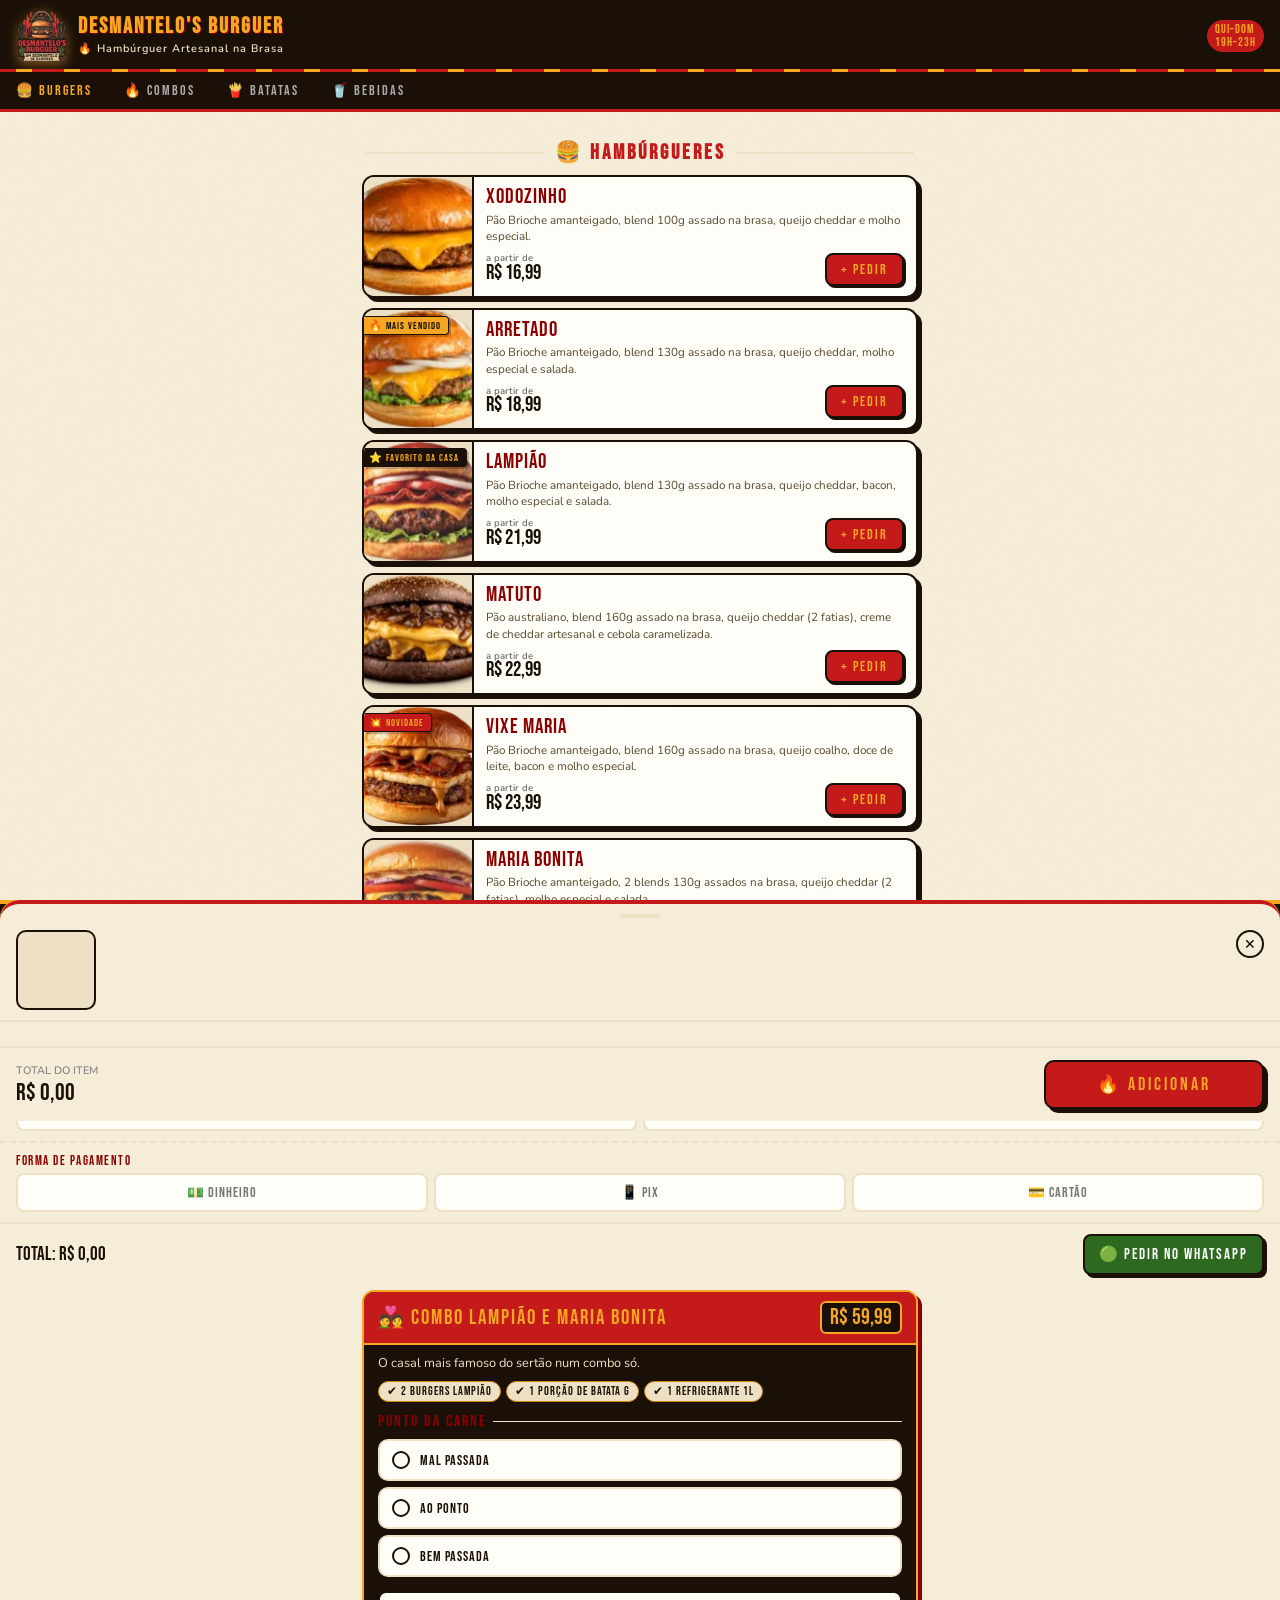
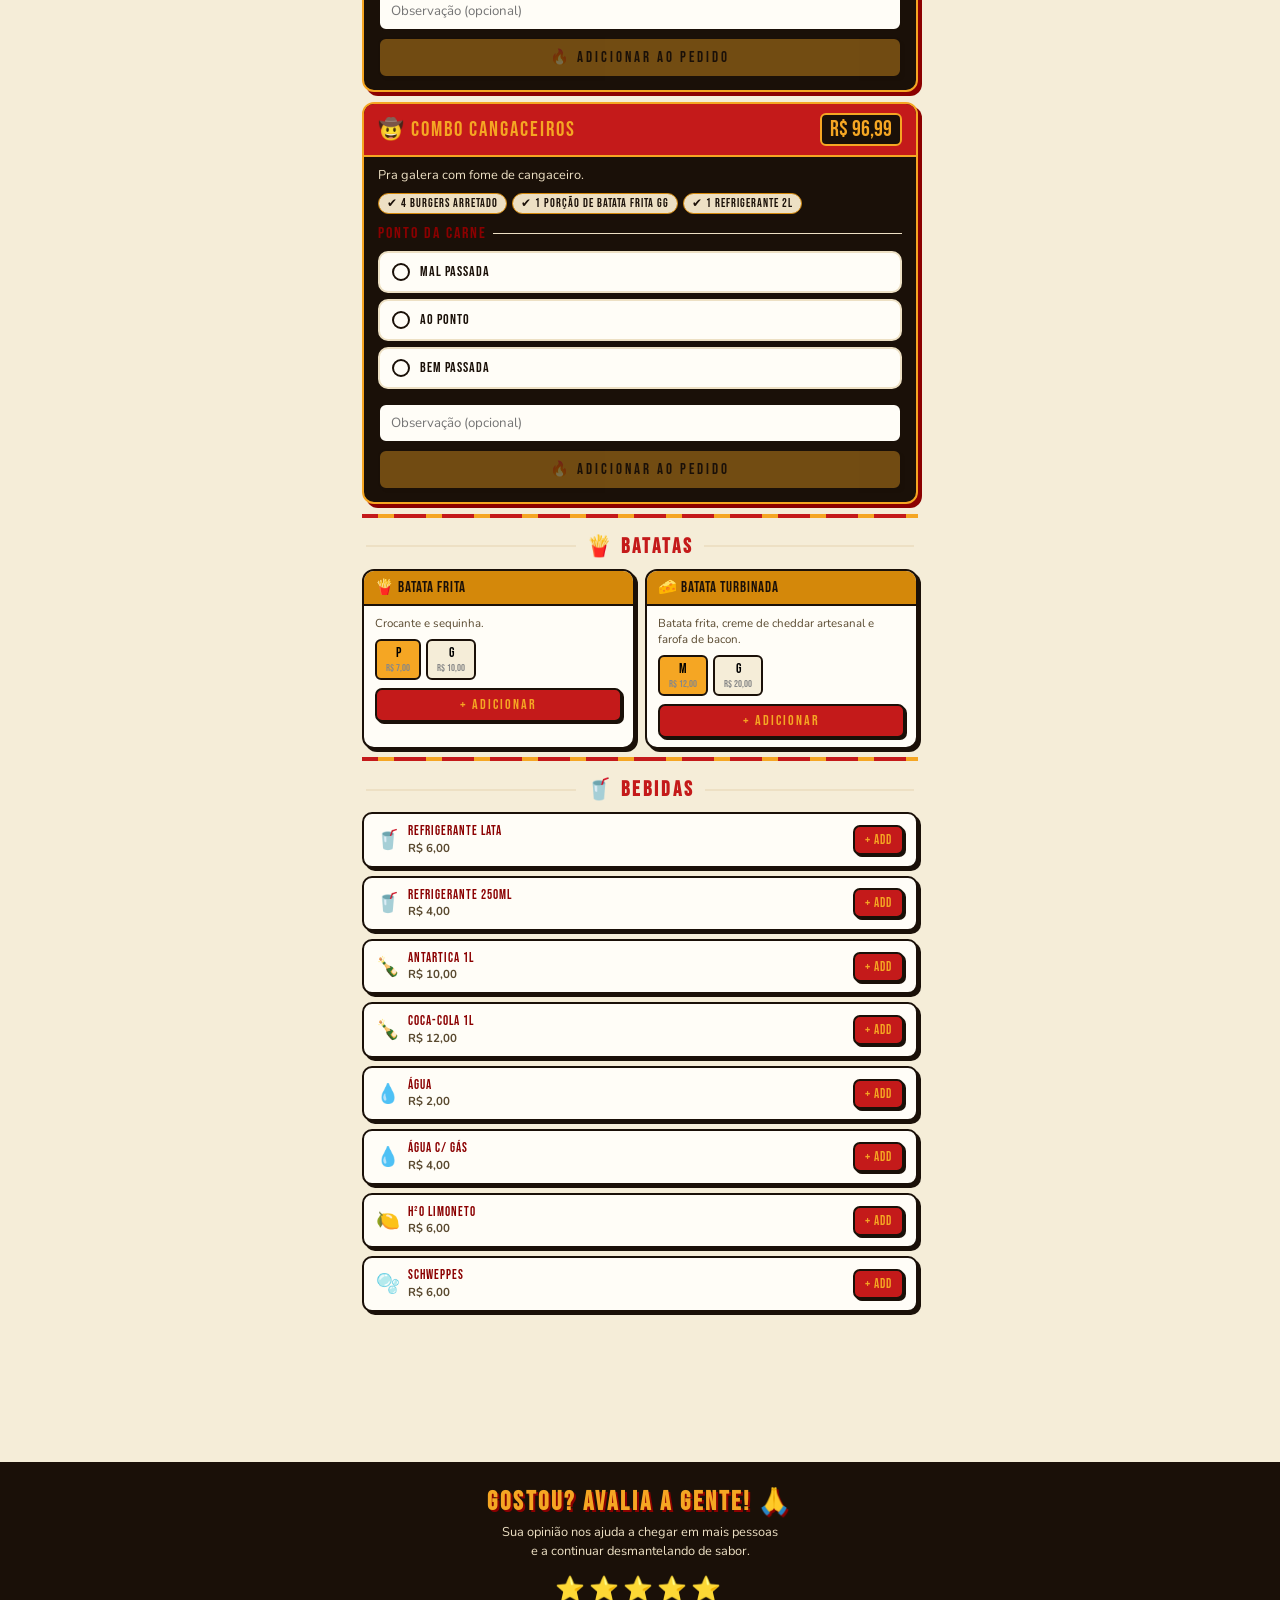
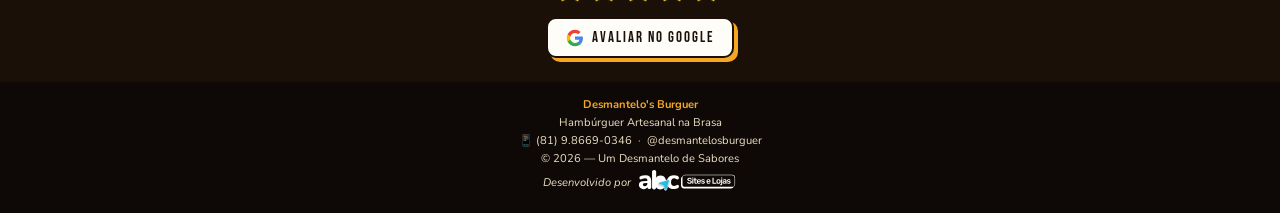
==== commit 62229b61: "Corrige CLS, contraste e adiciona srcset 1x/2x nas imagens Achados de auditoria real via PageSpeed I" ====
--- a/index.html
+++ b/index.html
@@ -13,6 +13,14 @@
     />
     <title>Desmantelo's Burguer — Cardápio Online | Barreiros-PE</title>
     <link rel="canonical" href="https://cardapio.desmantelosburguer.com.br/" />
+
+    <link rel="icon" href="/favicon.ico" sizes="48x48" />
+    <link rel="icon" type="image/png" sizes="16x16" href="img/favicon-16x16.png" />
+    <link rel="icon" type="image/png" sizes="32x32" href="img/favicon-32x32.png" />
+    <link rel="icon" type="image/png" sizes="48x48" href="img/favicon-48x48.png" />
+    <link rel="icon" type="image/png" sizes="192x192" href="img/favicon-192x192.png" />
+    <link rel="icon" type="image/png" sizes="512x512" href="img/favicon-512x512.png" />
+    <link rel="apple-touch-icon" sizes="180x180" href="img/apple-touch-icon.png" />
 
     <meta property="og:type" content="website" />
     <meta property="og:site_name" content="Desmantelo's Burguer" />
@@ -105,1354 +113,7 @@
         href="https://fonts.googleapis.com/css2?family=Bebas+Neue&family=Nunito:wght@600;800&display=swap"
     /></noscript>
 
-    <style>
-      /* ── TOKENS ── */
-      :root {
-        --red: #c41a1a;
-        --red-dark: #8b0000;
-        --yellow: #f5a623;
-        --gold: #d4880a;
-        --black: #1a1008;
-        --cream: #f5edd8;
-        --cream2: #ede0c4;
-        --green: #2d6a1f;
-        --white: #fffdf7;
-        --radius: 12px;
-      }
-
-      *,
-      *::before,
-      *::after {
-        box-sizing: border-box;
-        margin: 0;
-        padding: 0;
-      }
-      html {
-        scroll-behavior: smooth;
-        -webkit-text-size-adjust: 100%;
-      }
-      body {
-        font-family: "Nunito", system-ui, sans-serif;
-        background: var(--cream);
-        color: var(--black);
-        overflow-x: hidden;
-        -webkit-overflow-scrolling: touch;
-      }
-      body::before {
-        content: "";
-        position: fixed;
-        inset: 0;
-        pointer-events: none;
-        z-index: 0;
-        background-image: url("data:image/svg+xml,%3Csvg xmlns='http://www.w3.org/2000/svg' width='300' height='300'%3E%3Cfilter id='n'%3E%3CfeTurbulence type='fractalNoise' baseFrequency='.85' numOctaves='4' stitchTiles='stitch'/%3E%3C/filter%3E%3Crect width='100%25' height='100%25' filter='url(%23n)' opacity='.07'/%3E%3C/svg%3E");
-        opacity: 0.3;
-      }
-
-      /* ── HEADER COMPACTO ── */
-      header {
-        position: relative;
-        background: var(--black);
-        display: flex;
-        align-items: center;
-        gap: 10px;
-        padding: 10px 16px 10px;
-        overflow: hidden;
-      }
-      header::after {
-        content: "";
-        position: absolute;
-        bottom: 0;
-        left: 0;
-        right: 0;
-        height: 3px;
-        background: repeating-linear-gradient(
-          90deg,
-          var(--red) 0 16px,
-          var(--yellow) 16px 32px,
-          var(--red) 32px 48px
-        );
-      }
-      .logo-img {
-        width: 52px;
-        height: 52px;
-        object-fit: contain;
-        flex-shrink: 0;
-        filter: drop-shadow(0 2px 6px rgba(245, 166, 35, 0.5));
-      }
-      .header-text {
-        flex: 1;
-        min-width: 0;
-      }
-      .header-name {
-        font-family: "Bebas Neue", cursive;
-        color: var(--yellow);
-        font-size: clamp(1.1rem, 5vw, 1.4rem);
-        letter-spacing: 2px;
-        line-height: 1;
-        text-shadow: 1px 1px 0 var(--red-dark);
-      }
-      .header-sub {
-        font-size: 0.68rem;
-        color: var(--cream2);
-        letter-spacing: 1px;
-        margin-top: 2px;
-        font-weight: 600;
-      }
-      .header-hours {
-        font-family: "Bebas Neue", cursive;
-        font-size: 0.72rem;
-        color: var(--yellow);
-        background: var(--red);
-        padding: 3px 8px;
-        border-radius: 20px;
-        letter-spacing: 1px;
-        white-space: nowrap;
-        flex-shrink: 0;
-      }
-
-      /* ── NAV STICKY ── */
-      .section-nav {
-        position: sticky;
-        top: 0;
-        z-index: 50;
-        background: var(--black);
-        display: flex;
-        gap: 0;
-        overflow-x: auto;
-        scrollbar-width: none;
-        border-bottom: 3px solid var(--red);
-      }
-      .section-nav::-webkit-scrollbar {
-        display: none;
-      }
-      .nav-btn {
-        flex-shrink: 0;
-        background: none;
-        border: none;
-        color: #aaa;
-        font-family: "Bebas Neue", cursive;
-        font-size: 0.85rem;
-        letter-spacing: 2px;
-        padding: 10px 16px;
-        cursor: pointer;
-        text-decoration: none;
-        -webkit-tap-highlight-color: transparent;
-        transition:
-          color 0.15s,
-          border-color 0.15s;
-        border-bottom: 3px solid transparent;
-        margin-bottom: -3px;
-      }
-      .nav-btn.active,
-      .nav-btn:hover {
-        color: var(--yellow);
-        border-bottom-color: var(--yellow);
-      }
-
-      /* ── MAIN ── */
-      main {
-        position: relative;
-        z-index: 1;
-        max-width: 580px;
-        margin: 0 auto;
-        padding: 12px 12px 150px;
-      }
-
-      /* ── SECTION HEADER ── */
-      .section-head {
-        display: flex;
-        align-items: center;
-        gap: 10px;
-        padding: 16px 4px 10px;
-      }
-      .section-head-line {
-        flex: 1;
-        height: 2px;
-        background: var(--cream2);
-      }
-      .section-head-title {
-        font-family: "Bebas Neue", cursive;
-        font-size: clamp(1rem, 4vw, 1.3rem);
-        color: var(--red);
-        letter-spacing: 3px;
-        white-space: nowrap;
-      }
-
-      /* ── BURGER CARD COMPACTO ── */
-      .burger-card {
-        background: var(--white);
-        border: 2px solid var(--black);
-        border-radius: var(--radius);
-        margin-bottom: 10px;
-        overflow: hidden;
-        box-shadow: 4px 4px 0 var(--black);
-        display: flex;
-        min-height: 110px;
-        contain: layout;
-        cursor: pointer;
-        -webkit-tap-highlight-color: transparent;
-        transition:
-          transform 0.12s,
-          box-shadow 0.12s;
-      }
-      @media (hover: hover) {
-        .burger-card:hover {
-          transform: translateY(-2px);
-          box-shadow: 6px 6px 0 var(--black);
-        }
-      }
-      .burger-card:active {
-        transform: translate(2px, 2px);
-        box-shadow: 2px 2px 0 var(--black);
-      }
-
-      /* foto */
-      .card-img {
-        width: 110px;
-        flex-shrink: 0;
-        background: var(--cream2);
-        position: relative;
-        overflow: hidden;
-        border-right: 2px solid var(--black);
-      }
-      .card-img img {
-        width: 100%;
-        height: 100%;
-        object-fit: cover;
-        display: block;
-        decoding: async;
-      }
-      .card-img-placeholder {
-        width: 100%;
-        height: 100%;
-        display: flex;
-        flex-direction: column;
-        align-items: center;
-        justify-content: center;
-        gap: 4px;
-        opacity: 0.5;
-      }
-      .card-img-placeholder span:first-child {
-        font-size: 2rem;
-      }
-      .card-img-placeholder span:last-child {
-        font-family: "Bebas Neue", cursive;
-        font-size: 0.6rem;
-        letter-spacing: 1px;
-        color: var(--black);
-      }
-
-      /* badge */
-      .card-badge {
-        position: absolute;
-        top: 6px;
-        left: 0;
-        font-family: "Bebas Neue", cursive;
-        font-size: 0.65rem;
-        letter-spacing: 1px;
-        padding: 2px 7px 2px 5px;
-        border-radius: 0 4px 4px 0;
-        border: 1.5px solid var(--black);
-        border-left: none;
-        white-space: nowrap;
-        box-shadow: 2px 2px 0 rgba(0, 0, 0, 0.2);
-      }
-      .badge-novidade {
-        background: var(--red);
-        color: var(--yellow);
-      }
-      .badge-vendido {
-        background: var(--yellow);
-        color: var(--black);
-      }
-      .badge-favorito {
-        background: var(--black);
-        color: var(--yellow);
-      }
-      .badge-recheado {
-        background: #8b4513;
-        color: var(--cream);
-      }
-      .badge-recomendado {
-        background: var(--green);
-        color: #fff;
-      }
-
-      /* info */
-      .card-info {
-        flex: 1;
-        padding: 10px 12px;
-        display: flex;
-        flex-direction: column;
-        justify-content: space-between;
-        min-width: 0;
-      }
-      .card-info-top {
-        flex: 1;
-      }
-      .burger-name {
-        font-family: "Bebas Neue", cursive;
-        font-size: clamp(1.1rem, 4vw, 1.3rem);
-        color: var(--red-dark);
-        letter-spacing: 1px;
-        line-height: 1;
-        margin-bottom: 4px;
-      }
-      .burger-desc {
-        font-size: 0.73rem;
-        color: #5a4a30;
-        line-height: 1.4;
-        display: -webkit-box;
-        -webkit-line-clamp: 2;
-        -webkit-box-orient: vertical;
-        overflow: hidden;
-      }
-      .card-bottom {
-        display: flex;
-        align-items: center;
-        justify-content: space-between;
-        gap: 8px;
-        margin-top: 8px;
-      }
-      .burger-price-from {
-        font-size: 0.6rem;
-        color: #888;
-        font-weight: 600;
-        display: block;
-        line-height: 1;
-      }
-      .burger-price {
-        font-family: "Bebas Neue", cursive;
-        font-size: 1.3rem;
-        color: var(--black);
-        line-height: 1;
-      }
-      .btn-add-card {
-        background: var(--red);
-        color: var(--yellow);
-        border: 2px solid var(--black);
-        border-radius: 8px;
-        padding: 6px 14px;
-        font-family: "Bebas Neue", cursive;
-        font-size: 0.9rem;
-        letter-spacing: 2px;
-        cursor: pointer;
-        flex-shrink: 0;
-        box-shadow: 2px 2px 0 var(--black);
-        -webkit-tap-highlight-color: transparent;
-        transition: background 0.1s;
-      }
-      .btn-add-card:hover {
-        background: var(--red-dark);
-      }
-
-      /* ── DRAWER DE CUSTOMIZAÇÃO ── */
-      .cust-overlay {
-        position: fixed;
-        inset: 0;
-        background: rgba(0, 0, 0, 0.65);
-        z-index: 110;
-        opacity: 0;
-        pointer-events: none;
-        transition: opacity 0.2s;
-      }
-      .cust-overlay.open {
-        opacity: 1;
-        pointer-events: all;
-      }
-
-      .cust-drawer {
-        position: fixed;
-        bottom: 0;
-        left: 0;
-        right: 0;
-        background: var(--cream);
-        border-top: 4px solid var(--red);
-        border-radius: 20px 20px 0 0;
-        z-index: 120;
-        max-height: 88vh;
-        display: flex;
-        flex-direction: column;
-        transform: translateY(100%);
-        transition: transform 0.28s cubic-bezier(0.34, 1.56, 0.64, 1);
-        will-change: transform;
-        padding-bottom: env(safe-area-inset-bottom);
-      }
-      .cust-drawer.open {
-        transform: translateY(0);
-      }
-
-      .cust-handle {
-        width: 40px;
-        height: 4px;
-        background: var(--cream2);
-        border-radius: 2px;
-        margin: 10px auto 0;
-        flex-shrink: 0;
-      }
-      .cust-header {
-        display: flex;
-        gap: 12px;
-        align-items: flex-start;
-        padding: 12px 16px 10px;
-        border-bottom: 2px solid var(--cream2);
-        flex-shrink: 0;
-      }
-      .cust-img {
-        width: 80px;
-        height: 80px;
-        border-radius: 10px;
-        object-fit: cover;
-        border: 2px solid var(--black);
-        background: var(--cream2);
-        flex-shrink: 0;
-        display: flex;
-        align-items: center;
-        justify-content: center;
-        font-size: 2rem;
-      }
-      .cust-img img {
-        width: 100%;
-        height: 100%;
-        object-fit: cover;
-        border-radius: 8px;
-      }
-      .cust-title-wrap {
-        flex: 1;
-        min-width: 0;
-      }
-      .cust-name {
-        font-family: "Bebas Neue", cursive;
-        font-size: 1.4rem;
-        letter-spacing: 2px;
-        color: var(--red-dark);
-        line-height: 1;
-      }
-      .cust-desc {
-        font-size: 0.78rem;
-        color: #5a4a30;
-        line-height: 1.4;
-        margin-top: 4px;
-      }
-      .btn-cust-close {
-        background: none;
-        border: 2px solid var(--black);
-        border-radius: 50%;
-        width: 28px;
-        height: 28px;
-        font-size: 0.9rem;
-        cursor: pointer;
-        display: flex;
-        align-items: center;
-        justify-content: center;
-        flex-shrink: 0;
-      }
-
-      .cust-body {
-        overflow-y: auto;
-        flex: 1;
-        padding: 12px 16px;
-      }
-
-      /* tiers no drawer */
-      .cust-section-label {
-        font-family: "Bebas Neue", cursive;
-        font-size: 1rem;
-        letter-spacing: 2px;
-        color: var(--red-dark);
-        margin-bottom: 8px;
-        margin-top: 4px;
-        display: flex;
-        align-items: center;
-        gap: 6px;
-      }
-      .cust-section-label::after {
-        content: "";
-        flex: 1;
-        height: 1.5px;
-        background: var(--cream2);
-      }
-
-      .tier-row {
-        display: flex;
-        flex-direction: column;
-        gap: 6px;
-        margin-bottom: 14px;
-      }
-      .tier-row.invalid {
-        animation: shakeName 0.3s;
-      }
-      .tier-row.invalid .tier-opt {
-        border-color: var(--red);
-      }
-      .tier-opt {
-        display: flex;
-        align-items: center;
-        gap: 10px;
-        background: var(--white);
-        border: 2px solid var(--cream2);
-        border-radius: 10px;
-        padding: 10px 12px;
-        cursor: pointer;
-        -webkit-tap-highlight-color: transparent;
-        transition:
-          border-color 0.12s,
-          background 0.12s;
-      }
-      .tier-opt.selected {
-        border-color: var(--black);
-        background: var(--yellow);
-      }
-      .tier-radio {
-        width: 18px;
-        height: 18px;
-        border-radius: 50%;
-        border: 2px solid var(--black);
-        flex-shrink: 0;
-        display: flex;
-        align-items: center;
-        justify-content: center;
-        transition: background 0.12s;
-      }
-      .tier-opt.selected .tier-radio {
-        background: var(--black);
-      }
-      .tier-radio-dot {
-        width: 8px;
-        height: 8px;
-        border-radius: 50%;
-        background: var(--yellow);
-        opacity: 0;
-        transition: opacity 0.12s;
-      }
-      .tier-opt.selected .tier-radio-dot {
-        opacity: 1;
-      }
-      .tier-opt-info {
-        flex: 1;
-      }
-      .tier-opt-label {
-        font-family: "Bebas Neue", cursive;
-        font-size: 0.9rem;
-        letter-spacing: 1px;
-        color: var(--black);
-      }
-      .tier-opt-desc {
-        font-size: 0.72rem;
-        color: #777;
-        margin-top: 1px;
-      }
-      .tier-opt-price {
-        font-family: "Bebas Neue", cursive;
-        font-size: 1.1rem;
-        color: var(--black);
-        white-space: nowrap;
-      }
-
-      /* adicionais no drawer */
-      .adds-grid {
-        display: flex;
-        flex-direction: column;
-        gap: 6px;
-        margin-bottom: 14px;
-      }
-      .add-opt {
-        display: flex;
-        align-items: center;
-        gap: 10px;
-        background: var(--white);
-        border: 2px solid var(--cream2);
-        border-radius: 10px;
-        padding: 9px 12px;
-        cursor: pointer;
-        -webkit-tap-highlight-color: transparent;
-        transition:
-          border-color 0.12s,
-          background 0.12s;
-      }
-      .add-opt.selected {
-        border-color: var(--black);
-        background: #fffbe8;
-      }
-      .add-check {
-        width: 18px;
-        height: 18px;
-        border-radius: 4px;
-        border: 2px solid var(--black);
-        flex-shrink: 0;
-        display: flex;
-        align-items: center;
-        justify-content: center;
-        font-size: 0.75rem;
-        background: var(--white);
-        transition: background 0.12s;
-      }
-      .add-opt.selected .add-check {
-        background: var(--black);
-        color: var(--yellow);
-      }
-      .add-nome {
-        font-size: 0.83rem;
-        font-weight: 700;
-        flex: 1;
-        color: var(--black);
-      }
-      .add-price {
-        font-size: 0.78rem;
-        color: var(--green);
-        font-weight: 800;
-        white-space: nowrap;
-      }
-
-      /* obs */
-      .obs-input {
-        width: 100%;
-        padding: 9px 11px;
-        border: 2px solid var(--black);
-        border-radius: 8px;
-        font-family: "Nunito", sans-serif;
-        font-size: 0.83rem;
-        background: var(--white);
-        resize: none;
-        outline: none;
-        transition: border-color 0.12s;
-      }
-      .obs-input:focus {
-        border-color: var(--red);
-      }
-
-      /* footer drawer */
-      .cust-footer {
-        padding: 12px 16px;
-        border-top: 2px solid var(--cream2);
-        flex-shrink: 0;
-        display: flex;
-        align-items: center;
-        justify-content: space-between;
-        gap: 10px;
-      }
-      .cust-total-wrap {
-        display: flex;
-        flex-direction: column;
-      }
-      .cust-total-label {
-        font-size: 0.68rem;
-        color: #888;
-        font-weight: 600;
-      }
-      .cust-total {
-        font-family: "Bebas Neue", cursive;
-        font-size: 1.5rem;
-        color: var(--black);
-      }
-      .btn-confirmar {
-        flex: 1;
-        max-width: 220px;
-        background: var(--red);
-        color: var(--yellow);
-        border: 2.5px solid var(--black);
-        border-radius: 10px;
-        padding: 12px;
-        font-family: "Bebas Neue", cursive;
-        font-size: 1.1rem;
-        letter-spacing: 3px;
-        cursor: pointer;
-        box-shadow: 4px 4px 0 var(--black);
-        -webkit-tap-highlight-color: transparent;
-        transition:
-          transform 0.1s,
-          box-shadow 0.1s;
-      }
-      .btn-confirmar:active {
-        transform: translate(3px, 3px);
-        box-shadow: 1px 1px 0 var(--black);
-      }
-
-      /* ── COMBOS ── */
-      .combo-card {
-        background: var(--black);
-        border: 2px solid var(--yellow);
-        border-radius: var(--radius);
-        margin-bottom: 10px;
-        overflow: hidden;
-        box-shadow: 4px 4px 0 var(--red-dark);
-        contain: layout;
-      }
-      .combo-header {
-        background: var(--red);
-        padding: 9px 14px;
-        display: flex;
-        justify-content: space-between;
-        align-items: center;
-        border-bottom: 2px solid var(--yellow);
-      }
-      .combo-name {
-        font-family: "Bebas Neue", cursive;
-        font-size: clamp(1rem, 4vw, 1.3rem);
-        color: var(--yellow);
-        letter-spacing: 2px;
-      }
-      .combo-price {
-        font-family: "Bebas Neue", cursive;
-        font-size: 1.4rem;
-        color: var(--yellow);
-        background: var(--black);
-        border: 2px solid var(--yellow);
-        border-radius: 6px;
-        padding: 1px 8px;
-      }
-      .combo-body {
-        padding: 10px 14px 12px;
-      }
-      .combo-desc {
-        font-size: 0.8rem;
-        color: var(--cream2);
-        line-height: 1.4;
-        margin-bottom: 8px;
-      }
-      .combo-itens {
-        display: flex;
-        flex-wrap: wrap;
-        gap: 5px;
-        margin-bottom: 10px;
-      }
-      .combo-tag {
-        background: var(--cream2);
-        color: var(--black);
-        font-family: "Bebas Neue", cursive;
-        font-size: 0.75rem;
-        letter-spacing: 1px;
-        padding: 2px 8px;
-        border-radius: 20px;
-        border: 1.5px solid var(--gold);
-      }
-      .btn-pedir-combo {
-        display: block;
-        width: 100%;
-        padding: 9px;
-        background: var(--yellow);
-        color: var(--black);
-        border: 2px solid var(--black);
-        border-radius: 8px;
-        font-family: "Bebas Neue", cursive;
-        font-size: 0.95rem;
-        letter-spacing: 3px;
-        cursor: pointer;
-        box-shadow: 3px 3px 0 var(--black);
-        -webkit-tap-highlight-color: transparent;
-      }
-      .btn-pedir-combo:active {
-        transform: translate(2px, 2px);
-        box-shadow: 1px 1px 0 var(--black);
-      }
-      .btn-pedir-combo:disabled {
-        opacity: 0.4;
-        cursor: not-allowed;
-      }
-
-      /* ── BATATAS ── */
-      .batata-grid {
-        display: grid;
-        grid-template-columns: 1fr 1fr;
-        gap: 10px;
-        margin-bottom: 8px;
-      }
-      .batata-card {
-        background: var(--white);
-        border: 2px solid var(--black);
-        border-radius: var(--radius);
-        overflow: hidden;
-        box-shadow: 3px 3px 0 var(--black);
-      }
-      .batata-header {
-        background: var(--gold);
-        padding: 7px 11px;
-        border-bottom: 2px solid var(--black);
-      }
-      .batata-nome {
-        font-family: "Bebas Neue", cursive;
-        font-size: 0.95rem;
-        letter-spacing: 1px;
-      }
-      .batata-body {
-        padding: 9px 11px;
-      }
-      .batata-desc {
-        font-size: 0.72rem;
-        color: #5a4a30;
-        line-height: 1.4;
-        margin-bottom: 8px;
-      }
-      .batata-tamanhos {
-        display: flex;
-        gap: 5px;
-        flex-wrap: wrap;
-        margin-bottom: 8px;
-      }
-      .tam-btn {
-        background: var(--cream);
-        border: 2px solid var(--black);
-        border-radius: 6px;
-        padding: 4px 9px;
-        font-family: "Bebas Neue", cursive;
-        font-size: 0.85rem;
-        cursor: pointer;
-        -webkit-tap-highlight-color: transparent;
-        transition: background 0.1s;
-      }
-      .tam-btn.selected {
-        background: var(--yellow);
-      }
-      .tam-label {
-        font-size: 0.6rem;
-        color: #888;
-        display: block;
-        text-align: center;
-        margin-top: 1px;
-      }
-      .btn-pedir-bat {
-        display: block;
-        width: 100%;
-        padding: 7px;
-        background: var(--red);
-        color: var(--yellow);
-        border: 2px solid var(--black);
-        border-radius: 7px;
-        font-family: "Bebas Neue", cursive;
-        font-size: 0.85rem;
-        letter-spacing: 2px;
-        cursor: pointer;
-        box-shadow: 2px 2px 0 var(--black);
-        -webkit-tap-highlight-color: transparent;
-      }
-      .btn-pedir-bat:active {
-        transform: translate(2px, 2px);
-        box-shadow: none;
-      }
-
-      /* ── BEBIDAS ── */
-      .bebidas-lista {
-        display: flex;
-        flex-direction: column;
-        gap: 8px;
-      }
-      .bebida-row {
-        background: var(--white);
-        border: 2px solid var(--black);
-        border-radius: 10px;
-        padding: 10px 12px;
-        display: flex;
-        align-items: center;
-        gap: 8px;
-        box-shadow: 3px 3px 0 var(--black);
-        min-height: 52px;
-        transition: border-color 0.12s;
-      }
-      .bebida-row.has-qty {
-        border-color: var(--red);
-      }
-      .bebida-row-icon {
-        font-size: 1.2rem;
-        flex-shrink: 0;
-      }
-      .bebida-row-info {
-        flex: 1;
-        min-width: 0;
-      }
-      .bebida-row-nome {
-        font-family: "Bebas Neue", cursive;
-        font-size: 0.82rem;
-        letter-spacing: 1px;
-        color: var(--red-dark);
-        line-height: 1.1;
-      }
-      .bebida-row-preco {
-        font-size: 0.72rem;
-        color: #5a4a30;
-        font-weight: 700;
-        margin-top: 1px;
-      }
-      /* botão adicionar inicial */
-      .btn-beb-add {
-        background: var(--red);
-        color: var(--yellow);
-        border: 2px solid var(--black);
-        border-radius: 7px;
-        padding: 5px 10px;
-        font-family: "Bebas Neue", cursive;
-        font-size: 0.8rem;
-        letter-spacing: 1px;
-        cursor: pointer;
-        flex-shrink: 0;
-        box-shadow: 2px 2px 0 var(--black);
-        -webkit-tap-highlight-color: transparent;
-        transition: background 0.1s;
-      }
-      .btn-beb-add:hover {
-        background: var(--red-dark);
-      }
-      .btn-beb-add:active {
-        transform: translate(2px, 2px);
-        box-shadow: none;
-      }
-      /* seletor de quantidade */
-      .beb-qty-ctrl {
-        display: flex;
-        align-items: center;
-        gap: 4px;
-        flex-shrink: 0;
-      }
-      .btn-beb-dec,
-      .btn-beb-inc {
-        background: var(--black);
-        color: var(--yellow);
-        border: 2px solid var(--black);
-        border-radius: 6px;
-        width: 28px;
-        height: 28px;
-        font-size: 1rem;
-        font-weight: 800;
-        cursor: pointer;
-        display: flex;
-        align-items: center;
-        justify-content: center;
-        -webkit-tap-highlight-color: transparent;
-        transition: background 0.1s;
-        flex-shrink: 0;
-      }
-      .btn-beb-dec:hover {
-        background: var(--red-dark);
-        border-color: var(--red-dark);
-      }
-      .btn-beb-inc:hover {
-        background: var(--red);
-        border-color: var(--red);
-      }
-      .btn-beb-dec:active,
-      .btn-beb-inc:active {
-        transform: scale(0.92);
-      }
-      .beb-qty-num {
-        font-family: "Bebas Neue", cursive;
-        font-size: 1.1rem;
-        color: var(--black);
-        min-width: 20px;
-        text-align: center;
-        line-height: 1;
-      }
-
-      /* ── CART FLOAT ── */
-      .cart-float {
-        position: fixed;
-        bottom: 0;
-        left: 0;
-        right: 0;
-        background: var(--black);
-        border-top: 4px solid var(--yellow);
-        padding: 10px 16px;
-        display: flex;
-        align-items: center;
-        gap: 10px;
-        z-index: 100;
-        transform: translateY(100%);
-        transition: transform 0.28s cubic-bezier(0.34, 1.56, 0.64, 1);
-        will-change: transform;
-        padding-bottom: calc(10px + env(safe-area-inset-bottom));
-      }
-      .cart-float.visible {
-        transform: translateY(0);
-      }
-      .cart-badge {
-        background: var(--red);
-        color: var(--yellow);
-        font-family: "Bebas Neue", cursive;
-        font-size: 0.75rem;
-        border: 1.5px solid var(--yellow);
-        border-radius: 50%;
-        width: 22px;
-        height: 22px;
-        display: flex;
-        align-items: center;
-        justify-content: center;
-        flex-shrink: 0;
-      }
-      .cart-info {
-        flex: 1;
-        overflow: hidden;
-      }
-      .cart-count {
-        font-family: "Bebas Neue", cursive;
-        font-size: 0.75rem;
-        color: var(--yellow);
-        letter-spacing: 2px;
-      }
-      .cart-items-list {
-        font-size: 0.7rem;
-        color: var(--cream2);
-        white-space: nowrap;
-        overflow: hidden;
-        text-overflow: ellipsis;
-      }
-      .cart-total {
-        font-family: "Bebas Neue", cursive;
-        font-size: 1.3rem;
-        color: var(--yellow);
-        white-space: nowrap;
-      }
-      .cart-actions {
-        display: flex;
-        flex-direction: column;
-        gap: 4px;
-        align-items: flex-end;
-      }
-      .btn-ver-pedido {
-        background: var(--green);
-        color: #fff;
-        border: 2px solid var(--black);
-        border-radius: 8px;
-        padding: 8px 12px;
-        font-family: "Bebas Neue", cursive;
-        font-size: 0.85rem;
-        letter-spacing: 2px;
-        cursor: pointer;
-        white-space: nowrap;
-        box-shadow: 2px 2px 0 rgba(0, 0, 0, 0.4);
-        -webkit-tap-highlight-color: transparent;
-      }
-      .btn-ver-pedido:active {
-        transform: translate(2px, 2px);
-        box-shadow: none;
-      }
-      .btn-limpar {
-        background: none;
-        border: none;
-        color: #666;
-        font-size: 0.62rem;
-        cursor: pointer;
-        text-decoration: underline;
-        font-family: "Nunito", sans-serif;
-      }
-
-      /* ── DRAWER DO PEDIDO ── */
-      .drawer-overlay {
-        position: fixed;
-        inset: 0;
-        background: rgba(0, 0, 0, 0.6);
-        z-index: 110;
-        opacity: 0;
-        pointer-events: none;
-        transition: opacity 0.2s;
-      }
-      .drawer-overlay.open {
-        opacity: 1;
-        pointer-events: all;
-      }
-      .drawer {
-        position: fixed;
-        bottom: 0;
-        left: 0;
-        right: 0;
-        background: var(--cream);
-        border-top: 4px solid var(--yellow);
-        border-radius: 18px 18px 0 0;
-        z-index: 120;
-        max-height: 75vh;
-        display: flex;
-        flex-direction: column;
-        transform: translateY(100%);
-        transition: transform 0.28s cubic-bezier(0.34, 1.56, 0.64, 1);
-        will-change: transform;
-        padding-bottom: env(safe-area-inset-bottom);
-      }
-      .drawer.open {
-        transform: translateY(0);
-      }
-      .drawer-header {
-        display: flex;
-        justify-content: space-between;
-        align-items: center;
-        padding: 14px 16px 10px;
-        border-bottom: 2px solid var(--cream2);
-        flex-shrink: 0;
-      }
-      .drawer-header h3 {
-        font-family: "Bebas Neue", cursive;
-        font-size: 1.2rem;
-        letter-spacing: 2px;
-        color: var(--red-dark);
-      }
-      .btn-close-drawer {
-        background: none;
-        border: 2px solid var(--black);
-        border-radius: 50%;
-        width: 28px;
-        height: 28px;
-        font-size: 0.9rem;
-        cursor: pointer;
-        display: flex;
-        align-items: center;
-        justify-content: center;
-      }
-      .drawer-body {
-        overflow-y: auto;
-        flex: 1;
-        padding: 8px 16px;
-      }
-      .order-item {
-        display: flex;
-        align-items: flex-start;
-        gap: 8px;
-        padding: 9px 0;
-        border-bottom: 1px dashed var(--cream2);
-      }
-      .order-item:last-child {
-        border-bottom: none;
-      }
-      .order-item-info {
-        flex: 1;
-      }
-      .order-item-name {
-        font-family: "Bebas Neue", cursive;
-        font-size: 0.95rem;
-        letter-spacing: 1px;
-        color: var(--red-dark);
-      }
-      .order-item-adds {
-        font-size: 0.72rem;
-        color: #5a4a30;
-        margin-top: 2px;
-      }
-      .order-item-obs {
-        font-size: 0.7rem;
-        color: #888;
-        font-style: italic;
-        margin-top: 2px;
-      }
-      .order-item-price {
-        font-family: "Bebas Neue", cursive;
-        font-size: 0.95rem;
-        color: var(--black);
-        white-space: nowrap;
-      }
-      .btn-remove {
-        background: var(--red);
-        color: #fff;
-        border: none;
-        border-radius: 5px;
-        width: 26px;
-        height: 26px;
-        font-size: 0.85rem;
-        cursor: pointer;
-        flex-shrink: 0;
-        display: flex;
-        align-items: center;
-        justify-content: center;
-        -webkit-tap-highlight-color: transparent;
-      }
-      .drawer-name {
-        flex-shrink: 0;
-        padding: 10px 16px;
-        border-top: 2px dashed var(--cream2);
-      }
-      .drawer-name-label {
-        display: block;
-        font-family: "Bebas Neue", cursive;
-        font-size: 0.8rem;
-        letter-spacing: 1.5px;
-        color: var(--red-dark);
-        margin-bottom: 4px;
-      }
-      .drawer-name-input {
-        width: 100%;
-        font-family: "Nunito", system-ui, sans-serif;
-        font-weight: 800;
-        font-size: 0.95rem;
-        padding: 10px 12px;
-        border: 2px solid var(--cream2);
-        border-radius: 8px;
-        background: var(--white);
-        color: var(--black);
-        -webkit-tap-highlight-color: transparent;
-      }
-      .drawer-name-input:focus {
-        outline: none;
-        border-color: var(--gold);
-      }
-      .drawer-name-input.invalid {
-        border-color: var(--red);
-        animation: shakeName 0.3s;
-      }
-      @keyframes shakeName {
-        25% {
-          transform: translateX(-4px);
-        }
-        75% {
-          transform: translateX(4px);
-        }
-      }
-      .pill-row {
-        display: flex;
-        gap: 6px;
-      }
-      .pill-opt {
-        flex: 1;
-        padding: 9px 6px;
-        background: var(--white);
-        border: 2px solid var(--cream2);
-        border-radius: 8px;
-        font-family: "Bebas Neue", cursive;
-        font-size: 0.85rem;
-        letter-spacing: 1px;
-        color: #777;
-        cursor: pointer;
-        text-align: center;
-        transition:
-          border-color 0.12s,
-          color 0.12s,
-          background 0.12s;
-        -webkit-tap-highlight-color: transparent;
-      }
-      .pill-opt.selected {
-        border-color: var(--black);
-        background: var(--yellow);
-        color: var(--black);
-      }
-      .pill-row.invalid {
-        animation: shakeName 0.3s;
-      }
-      .pill-row.invalid .pill-opt {
-        border-color: var(--red);
-      }
-      .drawer-footer {
-        padding: 10px 16px;
-        border-top: 2px solid var(--cream2);
-        flex-shrink: 0;
-        display: flex;
-        justify-content: space-between;
-        align-items: center;
-      }
-      .drawer-total {
-        font-family: "Bebas Neue", cursive;
-        font-size: 1.2rem;
-      }
-      .btn-fechar-pedir {
-        background: var(--green);
-        color: #fff;
-        border: 2px solid var(--black);
-        border-radius: 8px;
-        padding: 9px 14px;
-        font-family: "Bebas Neue", cursive;
-        font-size: 0.95rem;
-        letter-spacing: 2px;
-        cursor: pointer;
-        box-shadow: 3px 3px 0 var(--black);
-        -webkit-tap-highlight-color: transparent;
-      }
-
-      /* ── REVIEW ── */
-      .review-section {
-        position: relative;
-        z-index: 1;
-        background: var(--black);
-        padding: 24px 20px;
-        text-align: center;
-      }
-      .review-section h3 {
-        font-family: "Bebas Neue", cursive;
-        color: var(--yellow);
-        font-size: clamp(1.1rem, 5vw, 1.6rem);
-        letter-spacing: 3px;
-        text-shadow: 2px 2px 0 var(--red-dark);
-        margin-bottom: 5px;
-      }
-      .review-section p {
-        color: var(--cream2);
-        font-size: 0.8rem;
-        margin-bottom: 12px;
-        line-height: 1.5;
-      }
-      .stars-row {
-        font-size: 1.5rem;
-        letter-spacing: 4px;
-        margin-bottom: 12px;
-        display: block;
-      }
-      .btn-review {
-        display: inline-flex;
-        align-items: center;
-        gap: 8px;
-        background: var(--white);
-        color: var(--black);
-        border: 2px solid var(--black);
-        border-radius: 10px;
-        padding: 9px 18px;
-        font-family: "Bebas Neue", cursive;
-        font-size: 0.95rem;
-        letter-spacing: 2px;
-        cursor: pointer;
-        box-shadow: 4px 4px 0 var(--yellow);
-        text-decoration: none;
-        -webkit-tap-highlight-color: transparent;
-        transition:
-          transform 0.1s,
-          box-shadow 0.1s;
-      }
-      .btn-review:hover {
-        transform: translate(2px, 2px);
-        box-shadow: 2px 2px 0 var(--yellow);
-      }
-      .google-g {
-        width: 18px;
-        height: 18px;
-        flex-shrink: 0;
-      }
-
-      footer {
-        position: relative;
-        z-index: 1;
-        background: #0e0906;
-        text-align: center;
-        padding: 14px;
-        color: var(--cream2);
-        font-size: 0.7rem;
-        line-height: 1.6;
-      }
-      footer strong {
-        color: var(--yellow);
-      }
-
-      .section-divider {
-        height: 4px;
-        background: repeating-linear-gradient(
-          90deg,
-          var(--red) 0 16px,
-          var(--yellow) 16px 32px,
-          var(--red) 32px 48px
-        );
-      }
-
-      .toast {
-        position: fixed;
-        top: 16px;
-        left: 50%;
-        transform: translateX(-50%) translateY(-70px);
-        background: var(--black);
-        color: var(--yellow);
-        border: 2px solid var(--yellow);
-        padding: 8px 16px;
-        border-radius: 30px;
-        font-family: "Bebas Neue", cursive;
-        font-size: 0.9rem;
-        letter-spacing: 2px;
-        z-index: 200;
-        white-space: nowrap;
-        pointer-events: none;
-        transition: transform 0.25s cubic-bezier(0.34, 1.56, 0.64, 1);
-      }
-      .toast.show {
-        transform: translateX(-50%) translateY(0);
-      }
-    </style>
+    <link rel="stylesheet" href="style.css">
   </head>
   <body>
     <!-- HEADER COMPACTO -->
@@ -1460,6 +121,7 @@
       <img
         class="logo-img"
         src="img/logo-desmantelosburguer-header.webp"
+        srcset="img/logo-desmantelosburguer-header-1x.webp 1x, img/logo-desmantelosburguer-header.webp 2x"
         alt="Desmantelo's Burguer"
       />
       <div class="header-text">
@@ -1578,7 +240,7 @@
             src="img/abcsites-logo.svg"
             alt="Abc Sites"
             width="100"
-            height="auto"
+            height="25"
           />
         </a>
       </address>
@@ -1604,7 +266,7 @@
       id="drawerOverlay"
       onclick="closeDrawer()"
     ></div>
-    <div class="drawer" id="drawer" role="dialog" aria-modal="true">
+    <div class="drawer" id="drawer" role="dialog" aria-modal="true" aria-label="Seu pedido">
       <div class="drawer-header">
         <h3>🔥 SEU PEDIDO</h3>
         <button class="btn-close-drawer" onclick="closeDrawer()">✕</button>
@@ -1683,7 +345,7 @@
 
     <!-- DRAWER CUSTOMIZAÇÃO -->
     <div class="cust-overlay" id="custOverlay" onclick="closeCust()"></div>
-    <div class="cust-drawer" id="custDrawer" role="dialog" aria-modal="true">
+    <div class="cust-drawer" id="custDrawer" role="dialog" aria-modal="true" aria-label="Personalizar burger">
       <div class="cust-handle"></div>
       <div class="cust-header">
         <div class="cust-img" id="custImg"></div>
@@ -1708,694 +370,6 @@
     <div class="toast" id="toast" role="status" aria-live="polite"></div>
 
     <script src="cardapio.js"></script>
-    <script>
-      /* ═══════════════════════════════════════
-   ⚙️  CONFIGURAÇÃO
-   ═══════════════════════════════════════ */
-      const WHATSAPP = "5581986690346";
-
-      // Dados vêm de cardapio.js (fonte única, compartilhada com o PDV
-      // e com o script de sync com o Google) — ver PRD-cardapio-google-sync.md
-      const ADICIONAIS = CARDAPIO_DATA.adicionais;
-      const CARDAPIO = CARDAPIO_DATA.burgers;
-      const COMBOS = CARDAPIO_DATA.combos;
-      const BATATAS = CARDAPIO_DATA.batatas;
-      const BEBIDAS = CARDAPIO_DATA.bebidas;
-
-      /* ═══════════════════════════════════════
-   🏷️  BADGES
-   ═══════════════════════════════════════ */
-      const BADGE_MAP = {
-        novidade: { cls: "badge-novidade", txt: "💥 NOVIDADE" },
-        vendido: { cls: "badge-vendido", txt: "🔥 MAIS VENDIDO" },
-        favorito: { cls: "badge-favorito", txt: "⭐ FAVORITO DA CASA" },
-        recheado: { cls: "badge-recheado", txt: "🥓 MAIS RECHEADO" },
-        recomendado: { cls: "badge-recomendado", txt: "👑 RECOMENDADO" },
-      };
-
-      function badgeHTML(badge) {
-        if (!badge || !BADGE_MAP[badge]) return "";
-        const b = BADGE_MAP[badge];
-        return `<span class="card-badge ${b.cls}">${b.txt}</span>`;
-      }
-
-      /* ═══════════════════════════════════════
-   🛒  ESTADO
-   ═══════════════════════════════════════ */
-      let cart = [];
-      let entregaTipo = null;
-      let formaPagamento = null;
-      const ENTREGA_LABELS = { delivery: "Delivery", retirada: "Retirada" };
-      const PAGAMENTO_LABELS = { dinheiro: "Dinheiro", pix: "Pix", cartao: "Cartão" };
-      let custBurgerId = null;
-      let custTierIdx = 0;
-      let custAdds = new Set();
-      let custPonto = null;
-      const PONTOS = [
-        { id: "mal-passada", label: "Mal passada" },
-        { id: "ao-ponto", label: "Ao ponto" },
-        { id: "bem-passada", label: "Bem passada" },
-      ];
-      const batataSel = {};
-      const bebidaQtd = {}; // {bid: quantidade} — estado independente do cart
-
-      /* ═══════════════════════════════════════
-   🖼️  RENDERS
-   ═══════════════════════════════════════ */
-      function fmt(v) {
-        return v.toFixed(2).replace(".", ",");
-      }
-
-      function renderBurgers() {
-        const frag = document.createDocumentFragment();
-        CARDAPIO.forEach((b) => {
-          const art = document.createElement("article");
-          art.className = "burger-card";
-          art.setAttribute("role", "button");
-          art.setAttribute("tabindex", "0");
-          art.onclick = () => openCust(b.id);
-          art.onkeydown = (e) => {
-            if (e.key === "Enter" || e.key === " ") openCust(b.id);
-          };
-          art.innerHTML = `
-      <div class="card-img">
-        ${
-          b.imagem
-            ? `<img src="${b.imagem}" alt="${b.nome}" loading="lazy" decoding="async"/>`
-            : `<div class="card-img-placeholder"><span>🍔</span><span>FOTO EM BREVE</span></div>`
-        }
-        ${badgeHTML(b.badge)}
-      </div>
-      <div class="card-info">
-        <div class="card-info-top">
-          <div class="burger-name">${b.nome}</div>
-          <div class="burger-desc">${b.descricao}</div>
-        </div>
-        <div class="card-bottom">
-          <div>
-            <span class="burger-price-from">a partir de</span>
-            <span class="burger-price">R$&nbsp;${fmt(b.preco.burger)}</span>
-          </div>
-          <button class="btn-add-card" onclick="event.stopPropagation();openCust(${b.id})">
-            + PEDIR
-          </button>
-        </div>
-      </div>`;
-          frag.appendChild(art);
-        });
-        document.getElementById("menu-burgers").appendChild(frag);
-      }
-
-      const comboPontoSel = {};
-
-      function renderCombos() {
-        const frag = document.createDocumentFragment();
-        COMBOS.forEach((c) => {
-          const div = document.createElement("div");
-          div.className = "combo-card";
-          div.innerHTML = `
-      <div class="combo-header">
-        <div class="combo-name">${c.emoji} ${c.nome}</div>
-        <div class="combo-price">R$&nbsp;${fmt(c.preco)}</div>
-      </div>
-      <div class="combo-body">
-        <p class="combo-desc">${c.descricao}</p>
-        <div class="combo-itens">${c.itens.map((i) => `<span class="combo-tag">✔ ${i}</span>`).join("")}</div>
-        <div class="cust-section-label">PONTO DA CARNE</div>
-        <div class="tier-row" id="comboPontoRow-${c.id}">
-          ${PONTOS.map(
-            (p) => `
-            <div class="tier-opt" onclick="selectComboPonto('${c.id}','${p.id}')" id="comboPonto-${c.id}-${p.id}">
-              <div class="tier-radio"><div class="tier-radio-dot"></div></div>
-              <div class="tier-opt-info">
-                <div class="tier-opt-label">${p.label}</div>
-              </div>
-            </div>`,
-          ).join("")}
-        </div>
-        <textarea class="obs-input" id="comboObs-${c.id}" rows="1" placeholder="Observação (opcional)"></textarea>
-        <button class="btn-pedir-combo" id="btnCombo-${c.id}" onclick="addCombo('${c.id}')" disabled>🔥 ADICIONAR AO PEDIDO</button>
-      </div>`;
-          frag.appendChild(div);
-        });
-        document.getElementById("menu-combos").appendChild(frag);
-      }
-
-      function selectComboPonto(cid, pid) {
-        comboPontoSel[cid] = pid;
-        document.getElementById(`comboPontoRow-${cid}`)?.classList.remove("invalid");
-        PONTOS.forEach((p) => {
-          document
-            .getElementById(`comboPonto-${cid}-${p.id}`)
-            ?.classList.toggle("selected", p.id === pid);
-        });
-        document.getElementById(`btnCombo-${cid}`).disabled = false;
-      }
-
-      function renderBatatas() {
-        const frag = document.createDocumentFragment();
-        BATATAS.forEach((b) => {
-          batataSel[b.id] = b.tamanhos[0];
-          const div = document.createElement("div");
-          div.className = "batata-card";
-          div.innerHTML = `
-      <div class="batata-header"><div class="batata-nome">${b.emoji} ${b.nome}</div></div>
-      <div class="batata-body">
-        <p class="batata-desc">${b.desc}</p>
-        <div class="batata-tamanhos" id="tam-${b.id}">
-          ${b.tamanhos
-            .map(
-              (t, i) => `
-            <button class="tam-btn${i === 0 ? " selected" : ""}" onclick="selectTam('${b.id}',${i})" id="tam-${b.id}-${i}">
-              ${t.label}<span class="tam-label">R$&nbsp;${fmt(t.preco)}</span>
-            </button>`,
-            )
-            .join("")}
-        </div>
-        <button class="btn-pedir-bat" onclick="addBatata('${b.id}')">+ ADICIONAR</button>
-      </div>`;
-          frag.appendChild(div);
-        });
-        document.getElementById("menu-batatas").appendChild(frag);
-      }
-
-      /* ═══════════════════════════════════════
-   🎛️  DRAWER CUSTOMIZAÇÃO
-   ═══════════════════════════════════════ */
-      function openCust(bid) {
-        custBurgerId = bid;
-        custTierIdx = 0;
-        custAdds = new Set();
-        custPonto = null;
-        const b = CARDAPIO.find((x) => x.id === bid);
-
-        // header
-        const imgEl = document.getElementById("custImg");
-        imgEl.innerHTML = b.imagem
-          ? `<img src="${b.imagem}" alt="${b.nome}" loading="lazy" decoding="async"/>`
-          : `🍔`;
-        document.getElementById("custName").textContent = b.nome;
-        document.getElementById("custDesc").textContent = b.descricao;
-
-        // body
-        document.getElementById("custBody").innerHTML = `
-    <div class="cust-section-label">ESCOLHA O COMBO</div>
-    <div class="tier-row" id="tierRow">
-      ${[
-        {
-          label: "SÓ O BURGER",
-          desc: "Só o hambúrguer",
-          preco: b.preco.burger,
-        },
-        {
-          label: "BURGER + REFRI",
-          desc: "Hambúrguer + Refrigerante lata",
-          preco: b.preco.combo,
-        },
-        {
-          label: "COMBO COMPLETO",
-          desc: "Hambúrguer + Refri lata + Batata Frita P",
-          preco: b.preco.completo,
-        },
-      ]
-        .map(
-          (t, i) => `
-        <div class="tier-opt${i === 0 ? " selected" : ""}" onclick="selectCustTier(${i})" id="custTier-${i}">
-          <div class="tier-radio"><div class="tier-radio-dot"></div></div>
-          <div class="tier-opt-info">
-            <div class="tier-opt-label">${t.label}</div>
-            <div class="tier-opt-desc">${t.desc}</div>
-          </div>
-          <div class="tier-opt-price">R$&nbsp;${fmt(t.preco)}</div>
-        </div>`,
-        )
-        .join("")}
-    </div>
-
-    <div class="cust-section-label">PONTO DA CARNE</div>
-    <div class="tier-row" id="pontoRow">
-      ${PONTOS.map(
-        (p) => `
-        <div class="tier-opt" onclick="selectCustPonto('${p.id}')" id="custPonto-${p.id}">
-          <div class="tier-radio"><div class="tier-radio-dot"></div></div>
-          <div class="tier-opt-info">
-            <div class="tier-opt-label">${p.label}</div>
-          </div>
-        </div>`,
-      ).join("")}
-    </div>
-
-    <div class="cust-section-label">ADICIONAIS</div>
-    <div class="adds-grid">
-      ${ADICIONAIS.map(
-        (a) => `
-        <div class="add-opt" onclick="toggleAdd('${a.id}')" id="addopt-${bid}-${a.id}">
-          <div class="add-check" id="addcheck-${bid}-${a.id}"></div>
-          <span class="add-nome">${a.nome}</span>
-          <span class="add-price">+R$&nbsp;${fmt(a.preco)}</span>
-        </div>`,
-      ).join("")}
-    </div>
-
-    <div class="cust-section-label">OBSERVAÇÕES</div>
-    <textarea class="obs-input" id="custObs" rows="2" placeholder="Ex: sem cebola, sem tomate…"></textarea>
-    <div style="height:8px"></div>`;
-
-        updateCustTotal();
-        document.getElementById("custBody").scrollTop = 0;
-        document.getElementById("custDrawer").classList.add("open");
-        document.getElementById("custOverlay").classList.add("open");
-        document.body.style.overflow = "hidden";
-
-        // analytics placeholder
-        trackEvent("burger_view", b.nome);
-      }
-
-      function closeCust() {
-        document.getElementById("custDrawer").classList.remove("open");
-        document.getElementById("custOverlay").classList.remove("open");
-        document.body.style.overflow = "";
-      }
-
-      function selectCustTier(idx) {
-        custTierIdx = idx;
-        for (let i = 0; i < 3; i++) {
-          document
-            .getElementById(`custTier-${i}`)
-            ?.classList.toggle("selected", i === idx);
-        }
-        updateCustTotal();
-      }
-
-      function selectCustPonto(pid) {
-        custPonto = pid;
-        document.getElementById("pontoRow")?.classList.remove("invalid");
-        PONTOS.forEach((p) => {
-          document
-            .getElementById(`custPonto-${p.id}`)
-            ?.classList.toggle("selected", p.id === pid);
-        });
-      }
-
-      function toggleAdd(aid) {
-        const b = CARDAPIO.find((x) => x.id === custBurgerId);
-        if (custAdds.has(aid)) custAdds.delete(aid);
-        else custAdds.add(aid);
-        const opt = document.getElementById(`addopt-${custBurgerId}-${aid}`);
-        const chk = document.getElementById(`addcheck-${custBurgerId}-${aid}`);
-        const sel = custAdds.has(aid);
-        opt?.classList.toggle("selected", sel);
-        if (chk) chk.textContent = sel ? "✓" : "";
-        updateCustTotal();
-      }
-
-      function updateCustTotal() {
-        const b = CARDAPIO.find((x) => x.id === custBurgerId);
-        if (!b) return;
-        const tierPrecos = [b.preco.burger, b.preco.combo, b.preco.completo];
-        const addsTotal = [...custAdds].reduce((s, aid) => {
-          const a = ADICIONAIS.find((x) => x.id === aid);
-          return s + (a ? a.preco : 0);
-        }, 0);
-        const total = tierPrecos[custTierIdx] + addsTotal;
-        document.getElementById("custTotal").textContent = `R$ ${fmt(total)}`;
-      }
-
-      function confirmCust() {
-        if (!custPonto) {
-          document.getElementById("pontoRow")?.classList.add("invalid");
-          showToast("Escolha o ponto da carne! 🥩");
-          return;
-        }
-        const b = CARDAPIO.find((x) => x.id === custBurgerId);
-        const tierPrecos = [b.preco.burger, b.preco.combo, b.preco.completo];
-        const tierNomes = [
-          "Só o burger",
-          "Burger + Refri lata",
-          "Burger + Refri lata + Batata P",
-        ];
-        const adds = ADICIONAIS.filter((a) => custAdds.has(a.id));
-        const addsTotal = adds.reduce((s, a) => s + a.preco, 0);
-        const obs = document.getElementById("custObs")?.value.trim() || "";
-        const tierNome = tierNomes[custTierIdx];
-        const pontoLabel = PONTOS.find((p) => p.id === custPonto).label;
-        const detalheParts = [
-          tierNome !== "Só o burger" ? tierNome : null,
-          `Ponto: ${pontoLabel}`,
-          adds.length
-            ? `Adicionais: ${adds.map((a) => a.nome).join(", ")}`
-            : null,
-        ].filter(Boolean);
-        cart.push({
-          id: Date.now(),
-          nome: b.nome,
-          preco: tierPrecos[custTierIdx] + addsTotal,
-          detalhe: detalheParts.join(" · "),
-          obs,
-          adds,
-        });
-        closeCust();
-        updateCartUI();
-        showToast(`${b.nome} adicionado! 🔥`);
-        trackEvent("burger_add", b.nome);
-      }
-
-      /* ═══════════════════════════════════════
-   ➕  ADD ITENS SIMPLES
-   ═══════════════════════════════════════ */
-      function selectTam(batId, idx) {
-        const bat = BATATAS.find((b) => b.id === batId);
-        batataSel[batId] = bat.tamanhos[idx];
-        bat.tamanhos.forEach((_, i) => {
-          document
-            .getElementById(`tam-${batId}-${i}`)
-            ?.classList.toggle("selected", i === idx);
-        });
-      }
-      function addBatata(bid) {
-        const b = BATATAS.find((x) => x.id === bid);
-        const tam = batataSel[bid];
-        cart.push({
-          id: Date.now(),
-          nome: `${b.nome} (${tam.label})`,
-          preco: tam.preco,
-          detalhe: "",
-          obs: "",
-          adds: [],
-        });
-        updateCartUI();
-        showToast(`${b.nome} ${tam.label} adicionada! 🍟`);
-      }
-      function addCombo(cid) {
-        const c = COMBOS.find((x) => x.id === cid);
-        const pontoId = comboPontoSel[cid];
-        if (!pontoId) return; // botão fica disabled até escolher, guarda extra
-        const pontoLabel = PONTOS.find((p) => p.id === pontoId).label;
-        const obs = document.getElementById(`comboObs-${cid}`)?.value.trim() || "";
-        cart.push({
-          id: Date.now(),
-          nome: c.nome,
-          preco: c.preco,
-          detalhe: `${c.itens.join(" + ")} · Ponto: ${pontoLabel}`,
-          obs,
-          adds: [],
-        });
-        updateCartUI();
-        showToast(`${c.nome} adicionado! 🔥`);
-      }
-      function renderBebidas() {
-        const frag = document.createDocumentFragment();
-        BEBIDAS.forEach((b) => {
-          bebidaQtd[b.id] = 0;
-          const div = document.createElement("div");
-          div.className = "bebida-row";
-          div.id = `brow-${b.id}`;
-          div.innerHTML = `
-      <span class="bebida-row-icon">${b.emoji}</span>
-      <div class="bebida-row-info">
-        <div class="bebida-row-nome">${b.nome}</div>
-        <div class="bebida-row-preco">R$&nbsp;${fmt(b.preco)}</div>
-      </div>
-      <button class="btn-beb-add" id="beb-add-${b.id}" onclick="bebidaIncrement('${b.id}')">+&nbsp;ADD</button>
-      <div class="beb-qty-ctrl" id="beb-ctrl-${b.id}" style="display:none">
-        <button class="btn-beb-dec" onclick="bebidaDecrement('${b.id}')">−</button>
-        <span class="beb-qty-num" id="beb-num-${b.id}">0</span>
-        <button class="btn-beb-inc" onclick="bebidaIncrement('${b.id}')">+</button>
-      </div>`;
-          frag.appendChild(div);
-        });
-        document.getElementById("menu-bebidas").appendChild(frag);
-      }
-
-      function bebidaIncrement(bid) {
-        bebidaQtd[bid] = (bebidaQtd[bid] || 0) + 1;
-        atualizarBebidaUI(bid);
-        syncBebidaCart(bid);
-        const b = BEBIDAS.find((x) => x.id === bid);
-        showToast(`${b.nome} adicionado! 🥤`);
-      }
-
-      function bebidaDecrement(bid) {
-        if (!bebidaQtd[bid]) return;
-        bebidaQtd[bid]--;
-        atualizarBebidaUI(bid);
-        syncBebidaCart(bid);
-      }
-
-      function atualizarBebidaUI(bid) {
-        const qty = bebidaQtd[bid] || 0;
-        const row = document.getElementById(`brow-${bid}`);
-        const addBtn = document.getElementById(`beb-add-${bid}`);
-        const ctrl = document.getElementById(`beb-ctrl-${bid}`);
-        const num = document.getElementById(`beb-num-${bid}`);
-        if (qty === 0) {
-          addBtn.style.display = "";
-          ctrl.style.display = "none";
-          row?.classList.remove("has-qty");
-        } else {
-          addBtn.style.display = "none";
-          ctrl.style.display = "flex";
-          num.textContent = qty;
-          row?.classList.add("has-qty");
-        }
-      }
-
-      function syncBebidaCart(bid) {
-        // remove entradas anteriores desta bebida do cart
-        cart = cart.filter((i) => i.bebidaId !== bid);
-        const qty = bebidaQtd[bid] || 0;
-        if (qty > 0) {
-          const b = BEBIDAS.find((x) => x.id === bid);
-          cart.push({
-            id: `beb-${bid}`,
-            bebidaId: bid,
-            nome: `${b.nome}${qty > 1 ? ` ×${qty}` : ""}`,
-            preco: b.preco * qty,
-            detalhe: "",
-            obs: "",
-            adds: [],
-            _qtdLabel: qty > 1 ? ` ×${qty}` : "",
-          });
-        }
-        updateCartUI();
-      }
-
-      /* ═══════════════════════════════════════
-   🗑️  REMOVER
-   ═══════════════════════════════════════ */
-      function removeItem(iid) {
-        const item = cart.find((i) => i.id == iid);
-        // se for bebida, resetar qtd e UI
-        if (item?.bebidaId) {
-          bebidaQtd[item.bebidaId] = 0;
-          atualizarBebidaUI(item.bebidaId);
-        }
-        cart = cart.filter((i) => i.id != iid);
-        updateCartUI();
-        renderDrawer();
-        if (!cart.length) closeDrawer();
-      }
-
-      /* ═══════════════════════════════════════
-   🔄  CART UI
-   ═══════════════════════════════════════ */
-      function calcTotal() {
-        return cart.reduce((s, i) => s + i.preco, 0);
-      }
-      function updateCartUI() {
-        const fl = document.getElementById("cartFloat");
-        if (!cart.length) {
-          fl.classList.remove("visible");
-          return;
-        }
-        fl.classList.add("visible");
-        document.getElementById("cartBadge").textContent = cart.length;
-        document.getElementById("cartCount").textContent =
-          `${cart.length} ${cart.length === 1 ? "ITEM" : "ITENS"}`;
-        document.getElementById("cartItemsList").textContent = cart
-          .map((i) => i.nome)
-          .join(" · ");
-        document.getElementById("cartTotal").textContent =
-          `R$ ${fmt(calcTotal())}`;
-      }
-      function clearCart() {
-        // resetar qtd e UI de todas as bebidas
-        BEBIDAS.forEach((b) => {
-          bebidaQtd[b.id] = 0;
-          atualizarBebidaUI(b.id);
-        });
-        cart = [];
-        updateCartUI();
-        closeDrawer();
-      }
-
-      /* ═══════════════════════════════════════
-   🗂️  DRAWER PEDIDO
-   ═══════════════════════════════════════ */
-      function renderDrawer() {
-        const body = document.getElementById("drawerBody");
-        if (!cart.length) {
-          body.innerHTML =
-            "<p style='text-align:center;padding:20px;color:#888;font-size:.83rem'>Nenhum item ainda.</p>";
-          return;
-        }
-        body.innerHTML = cart
-          .map(
-            (i) => `
-    <div class="order-item">
-      <button class="btn-remove" onclick="removeItem(${i.id})">✕</button>
-      <div class="order-item-info">
-        <div class="order-item-name">${i.nome}</div>
-        ${i.detalhe ? `<div class="order-item-adds">➕ ${i.detalhe}</div>` : ""}
-        ${i.obs ? `<div class="order-item-obs">📝 ${i.obs}</div>` : ""}
-      </div>
-      <div class="order-item-price">R$&nbsp;${fmt(i.preco)}</div>
-    </div>`,
-          )
-          .join("");
-        document.getElementById("drawerTotal").textContent =
-          `Total: R$ ${fmt(calcTotal())}`;
-      }
-      function openDrawer() {
-        renderDrawer();
-        document.getElementById("drawer").classList.add("open");
-        document.getElementById("drawerOverlay").classList.add("open");
-        document.body.style.overflow = "hidden";
-      }
-      function closeDrawer() {
-        document.getElementById("drawer").classList.remove("open");
-        document.getElementById("drawerOverlay").classList.remove("open");
-        document.body.style.overflow = "";
-      }
-      document
-        .getElementById("btnVerPedido")
-        .addEventListener("click", openDrawer);
-
-      /* ═══════════════════════════════════════
-   📲  WHATSAPP
-   ═══════════════════════════════════════ */
-      function selecionarEntrega(valor) {
-        entregaTipo = valor;
-        document.getElementById("entregaRow")?.classList.remove("invalid");
-        document.querySelectorAll("#entregaRow .pill-opt").forEach((b) => {
-          b.classList.toggle("selected", b.dataset.valor === valor);
-        });
-      }
-
-      function selecionarPagamentoPedido(valor) {
-        formaPagamento = valor;
-        document.getElementById("pagamentoRow")?.classList.remove("invalid");
-        document.querySelectorAll("#pagamentoRow .pill-opt").forEach((b) => {
-          b.classList.toggle("selected", b.dataset.valor === valor);
-        });
-      }
-
-      function enviarWhatsApp() {
-        if (!cart.length) return;
-        const nomeInput = document.getElementById("clienteNome");
-        const nomeCliente = nomeInput.value.trim();
-        if (!nomeCliente) {
-          nomeInput.classList.remove("invalid");
-          void nomeInput.offsetWidth; // reinicia a animação se já estava inválido
-          nomeInput.classList.add("invalid");
-          nomeInput.focus();
-          showToast("Digite seu nome pra gente confirmar o pedido! 🤠");
-          return;
-        }
-        nomeInput.classList.remove("invalid");
-
-        if (!entregaTipo) {
-          const row = document.getElementById("entregaRow");
-          row.classList.remove("invalid");
-          void row.offsetWidth;
-          row.classList.add("invalid");
-          showToast("Escolha delivery ou retirada! 🛵");
-          return;
-        }
-
-        if (!formaPagamento) {
-          const row = document.getElementById("pagamentoRow");
-          row.classList.remove("invalid");
-          void row.offsetWidth;
-          row.classList.add("invalid");
-          showToast("Escolha a forma de pagamento! 💳");
-          return;
-        }
-
-        let msg = "🔥 *PEDIDO — DESMANTELO'S BURGUER* 🔥\n\n";
-        msg += `👤 *Cliente:* ${nomeCliente}\n`;
-        msg += `🛵 *${ENTREGA_LABELS[entregaTipo]}*\n`;
-        msg += `💳 *Pagamento:* ${PAGAMENTO_LABELS[formaPagamento]}\n\n`;
-        cart.forEach((i, n) => {
-          const nomeDisplay =
-            i.bebidaId && bebidaQtd[i.bebidaId] > 1
-              ? `${BEBIDAS.find((x) => x.id === i.bebidaId).nome} ×${bebidaQtd[i.bebidaId]}`
-              : i.nome;
-          msg += `*${n + 1}. ${nomeDisplay}* — R$ ${fmt(i.preco)}\n`;
-          if (i.detalhe) msg += `   ➕ ${i.detalhe}\n`;
-          if (i.obs) msg += `   📝 ${i.obs}\n`;
-          msg += "\n";
-        });
-        msg += `──────────────────\n💰 *TOTAL: R$ ${fmt(calcTotal())}*\n──────────────────\n\nAguardo confirmação! 🤠`;
-        window.open(
-          `https://wa.me/${WHATSAPP}?text=${encodeURIComponent(msg)}`,
-          "_blank",
-        );
-        trackEvent("order_sent", "whatsapp");
-      }
-
-      /* ═══════════════════════════════════════
-   📊  ANALYTICS PLACEHOLDER
-   Substitua por gtag() quando configurar
-   Google Analytics 4 no projeto.
-   ═══════════════════════════════════════ */
-      function trackEvent(event, label) {
-        console.log(`[Analytics] ${event}: ${label}`);
-        // gtag('event', event, { item_name: label });
-      }
-
-      /* ═══════════════════════════════════════
-   🔁  NAV ATIVA AO ROLAR
-   ═══════════════════════════════════════ */
-      function initNavObserver() {
-        const sections = document.querySelectorAll("main section[id]");
-        const navBtns = document.querySelectorAll(".nav-btn[data-section]");
-        const obs = new IntersectionObserver(
-          (entries) => {
-            entries.forEach((e) => {
-              if (e.isIntersecting) {
-                navBtns.forEach((b) => {
-                  b.classList.toggle(
-                    "active",
-                    b.dataset.section === e.target.id,
-                  );
-                });
-              }
-            });
-          },
-          { threshold: 0.3, rootMargin: "-60px 0px -40% 0px" },
-        );
-        sections.forEach((s) => obs.observe(s));
-      }
-
-      /* ═══════════════════════════════════════
-   🍞  TOAST
-   ═══════════════════════════════════════ */
-      let toastTimer;
-      function showToast(msg) {
-        const t = document.getElementById("toast");
-        t.textContent = msg;
-        t.classList.add("show");
-        clearTimeout(toastTimer);
-        toastTimer = setTimeout(() => t.classList.remove("show"), 2000);
-      }
-
-      /* INIT */
-      renderBurgers();
-      renderCombos();
-      renderBatatas();
-      renderBebidas();
-      initNavObserver();
-    </script>
+    <script src="app.js"></script>
   </body>
 </html>
--- a/style.css
+++ b/style.css
@@ -0,0 +1,1346 @@
+      /* ── TOKENS ── */
+      :root {
+        --red: #c41a1a;
+        --red-dark: #8b0000;
+        --yellow: #f5a623;
+        --gold: #d4880a;
+        --black: #1a1008;
+        --cream: #f5edd8;
+        --cream2: #ede0c4;
+        --green: #2d6a1f;
+        --white: #fffdf7;
+        --radius: 12px;
+      }
+
+      *,
+      *::before,
+      *::after {
+        box-sizing: border-box;
+        margin: 0;
+        padding: 0;
+      }
+      html {
+        scroll-behavior: smooth;
+        -webkit-text-size-adjust: 100%;
+      }
+      body {
+        font-family: "Nunito", system-ui, sans-serif;
+        background: var(--cream);
+        color: var(--black);
+        overflow-x: hidden;
+        -webkit-overflow-scrolling: touch;
+      }
+      body::before {
+        content: "";
+        position: fixed;
+        inset: 0;
+        pointer-events: none;
+        z-index: 0;
+        background-image: url("data:image/svg+xml,%3Csvg xmlns='http://www.w3.org/2000/svg' width='300' height='300'%3E%3Cfilter id='n'%3E%3CfeTurbulence type='fractalNoise' baseFrequency='.85' numOctaves='4' stitchTiles='stitch'/%3E%3C/filter%3E%3Crect width='100%25' height='100%25' filter='url(%23n)' opacity='.07'/%3E%3C/svg%3E");
+        opacity: 0.3;
+      }
+
+      /* ── HEADER COMPACTO ── */
+      header {
+        position: relative;
+        background: var(--black);
+        display: flex;
+        align-items: center;
+        gap: 10px;
+        padding: 10px 16px 10px;
+        overflow: hidden;
+      }
+      header::after {
+        content: "";
+        position: absolute;
+        bottom: 0;
+        left: 0;
+        right: 0;
+        height: 3px;
+        background: repeating-linear-gradient(
+          90deg,
+          var(--red) 0 16px,
+          var(--yellow) 16px 32px,
+          var(--red) 32px 48px
+        );
+      }
+      .logo-img {
+        width: 52px;
+        height: 52px;
+        object-fit: contain;
+        flex-shrink: 0;
+        filter: drop-shadow(0 2px 6px rgba(245, 166, 35, 0.5));
+      }
+      .header-text {
+        flex: 1;
+        min-width: 0;
+      }
+      .header-name {
+        font-family: "Bebas Neue", sans-serif;
+        color: var(--yellow);
+        font-size: clamp(1.1rem, 5vw, 1.4rem);
+        letter-spacing: 2px;
+        line-height: 1;
+        text-shadow: 1px 1px 0 var(--red-dark);
+      }
+      .header-sub {
+        font-size: 0.68rem;
+        color: var(--cream2);
+        letter-spacing: 1px;
+        margin-top: 2px;
+        font-weight: 600;
+      }
+      .header-hours {
+        font-family: "Bebas Neue", sans-serif;
+        font-size: 0.72rem;
+        color: var(--yellow);
+        background: var(--red);
+        padding: 3px 8px;
+        border-radius: 20px;
+        letter-spacing: 1px;
+        white-space: nowrap;
+        flex-shrink: 0;
+      }
+
+      /* ── NAV STICKY ── */
+      .section-nav {
+        position: sticky;
+        top: 0;
+        z-index: 50;
+        background: var(--black);
+        display: flex;
+        gap: 0;
+        overflow-x: auto;
+        scrollbar-width: none;
+        border-bottom: 3px solid var(--red);
+      }
+      .section-nav::-webkit-scrollbar {
+        display: none;
+      }
+      .nav-btn {
+        flex-shrink: 0;
+        background: none;
+        border: none;
+        color: #aaa;
+        font-family: "Bebas Neue", sans-serif;
+        font-size: 0.85rem;
+        letter-spacing: 2px;
+        padding: 10px 16px;
+        cursor: pointer;
+        text-decoration: none;
+        -webkit-tap-highlight-color: transparent;
+        transition:
+          color 0.15s,
+          border-color 0.15s;
+        border-bottom: 3px solid transparent;
+        margin-bottom: -3px;
+      }
+      .nav-btn.active,
+      .nav-btn:hover {
+        color: var(--yellow);
+        border-bottom-color: var(--yellow);
+      }
+
+      /* ── MAIN ── */
+      main {
+        position: relative;
+        z-index: 1;
+        max-width: 580px;
+        margin: 0 auto;
+        padding: 12px 12px 150px;
+      }
+
+      /* ── SECTION HEADER ── */
+      .section-head {
+        display: flex;
+        align-items: center;
+        gap: 10px;
+        padding: 16px 4px 10px;
+      }
+      .section-head-line {
+        flex: 1;
+        height: 2px;
+        background: var(--cream2);
+      }
+      .section-head-title {
+        font-family: "Bebas Neue", sans-serif;
+        font-size: clamp(1rem, 4vw, 1.3rem);
+        color: var(--red);
+        letter-spacing: 3px;
+        white-space: nowrap;
+      }
+
+      /* ── BURGER CARD COMPACTO ── */
+      .burger-card {
+        background: var(--white);
+        border: 2px solid var(--black);
+        border-radius: var(--radius);
+        margin-bottom: 10px;
+        overflow: hidden;
+        box-shadow: 4px 4px 0 var(--black);
+        display: flex;
+        min-height: 110px;
+        contain: layout;
+        cursor: pointer;
+        -webkit-tap-highlight-color: transparent;
+        transition:
+          transform 0.12s,
+          box-shadow 0.12s;
+      }
+      @media (hover: hover) {
+        .burger-card:hover {
+          transform: translateY(-2px);
+          box-shadow: 6px 6px 0 var(--black);
+        }
+      }
+      .burger-card:active {
+        transform: translate(2px, 2px);
+        box-shadow: 2px 2px 0 var(--black);
+      }
+
+      /* foto */
+      .card-img {
+        width: 110px;
+        flex-shrink: 0;
+        background: var(--cream2);
+        position: relative;
+        overflow: hidden;
+        border-right: 2px solid var(--black);
+      }
+      .card-img img {
+        width: 100%;
+        height: 100%;
+        object-fit: cover;
+        display: block;
+        decoding: async;
+      }
+      .card-img-placeholder {
+        width: 100%;
+        height: 100%;
+        display: flex;
+        flex-direction: column;
+        align-items: center;
+        justify-content: center;
+        gap: 4px;
+        opacity: 0.5;
+      }
+      .card-img-placeholder span:first-child {
+        font-size: 2rem;
+      }
+      .card-img-placeholder span:last-child {
+        font-family: "Bebas Neue", sans-serif;
+        font-size: 0.6rem;
+        letter-spacing: 1px;
+        color: var(--black);
+      }
+
+      /* badge */
+      .card-badge {
+        position: absolute;
+        top: 6px;
+        left: 0;
+        font-family: "Bebas Neue", sans-serif;
+        font-size: 0.65rem;
+        letter-spacing: 1px;
+        padding: 2px 7px 2px 5px;
+        border-radius: 0 4px 4px 0;
+        border: 1.5px solid var(--black);
+        border-left: none;
+        white-space: nowrap;
+        box-shadow: 2px 2px 0 rgba(0, 0, 0, 0.2);
+      }
+      .badge-novidade {
+        background: var(--red);
+        color: var(--yellow);
+      }
+      .badge-vendido {
+        background: var(--yellow);
+        color: var(--black);
+      }
+      .badge-favorito {
+        background: var(--black);
+        color: var(--yellow);
+      }
+      .badge-recheado {
+        background: #8b4513;
+        color: var(--cream);
+      }
+      .badge-recomendado {
+        background: var(--green);
+        color: #fff;
+      }
+
+      /* info */
+      .card-info {
+        flex: 1;
+        padding: 10px 12px;
+        display: flex;
+        flex-direction: column;
+        justify-content: space-between;
+        min-width: 0;
+      }
+      .card-info-top {
+        flex: 1;
+      }
+      .burger-name {
+        font-family: "Bebas Neue", sans-serif;
+        font-size: clamp(1.1rem, 4vw, 1.3rem);
+        color: var(--red-dark);
+        letter-spacing: 1px;
+        line-height: 1;
+        margin-bottom: 4px;
+      }
+      .burger-desc {
+        font-size: 0.73rem;
+        color: #5a4a30;
+        line-height: 1.4;
+        display: -webkit-box;
+        -webkit-line-clamp: 2;
+        -webkit-box-orient: vertical;
+        overflow: hidden;
+      }
+      .card-bottom {
+        display: flex;
+        align-items: center;
+        justify-content: space-between;
+        gap: 8px;
+        margin-top: 8px;
+      }
+      .burger-price-from {
+        font-size: 0.6rem;
+        color: #6b6b6b;
+        font-weight: 600;
+        display: block;
+        line-height: 1;
+      }
+      .burger-price {
+        font-family: "Bebas Neue", sans-serif;
+        font-size: 1.3rem;
+        color: var(--black);
+        line-height: 1;
+      }
+      .btn-add-card {
+        background: var(--red);
+        color: var(--yellow);
+        border: 2px solid var(--black);
+        border-radius: 8px;
+        padding: 6px 14px;
+        font-family: "Bebas Neue", sans-serif;
+        font-size: 0.9rem;
+        letter-spacing: 2px;
+        cursor: pointer;
+        flex-shrink: 0;
+        box-shadow: 2px 2px 0 var(--black);
+        -webkit-tap-highlight-color: transparent;
+        transition: background 0.1s;
+      }
+      .btn-add-card:hover {
+        background: var(--red-dark);
+      }
+
+      /* ── DRAWER DE CUSTOMIZAÇÃO ── */
+      .cust-overlay {
+        position: fixed;
+        inset: 0;
+        background: rgba(0, 0, 0, 0.65);
+        z-index: 110;
+        opacity: 0;
+        pointer-events: none;
+        transition: opacity 0.2s;
+      }
+      .cust-overlay.open {
+        opacity: 1;
+        pointer-events: all;
+      }
+
+      .cust-drawer {
+        position: fixed;
+        bottom: 0;
+        left: 0;
+        right: 0;
+        background: var(--cream);
+        border-top: 4px solid var(--red);
+        border-radius: 20px 20px 0 0;
+        z-index: 120;
+        max-height: 88vh;
+        display: flex;
+        flex-direction: column;
+        transform: translateY(100%);
+        transition: transform 0.28s cubic-bezier(0.34, 1.56, 0.64, 1);
+        will-change: transform;
+        padding-bottom: env(safe-area-inset-bottom);
+      }
+      .cust-drawer.open {
+        transform: translateY(0);
+      }
+
+      .cust-handle {
+        width: 40px;
+        height: 4px;
+        background: var(--cream2);
+        border-radius: 2px;
+        margin: 10px auto 0;
+        flex-shrink: 0;
+      }
+      .cust-header {
+        display: flex;
+        gap: 12px;
+        align-items: flex-start;
+        padding: 12px 16px 10px;
+        border-bottom: 2px solid var(--cream2);
+        flex-shrink: 0;
+      }
+      .cust-img {
+        width: 80px;
+        height: 80px;
+        border-radius: 10px;
+        object-fit: cover;
+        border: 2px solid var(--black);
+        background: var(--cream2);
+        flex-shrink: 0;
+        display: flex;
+        align-items: center;
+        justify-content: center;
+        font-size: 2rem;
+      }
+      .cust-img img {
+        width: 100%;
+        height: 100%;
+        object-fit: cover;
+        border-radius: 8px;
+      }
+      .cust-title-wrap {
+        flex: 1;
+        min-width: 0;
+      }
+      .cust-name {
+        font-family: "Bebas Neue", sans-serif;
+        font-size: 1.4rem;
+        letter-spacing: 2px;
+        color: var(--red-dark);
+        line-height: 1;
+      }
+      .cust-desc {
+        font-size: 0.78rem;
+        color: #5a4a30;
+        line-height: 1.4;
+        margin-top: 4px;
+      }
+      .btn-cust-close {
+        background: none;
+        border: 2px solid var(--black);
+        border-radius: 50%;
+        width: 28px;
+        height: 28px;
+        font-size: 0.9rem;
+        cursor: pointer;
+        display: flex;
+        align-items: center;
+        justify-content: center;
+        flex-shrink: 0;
+      }
+
+      .cust-body {
+        overflow-y: auto;
+        flex: 1;
+        padding: 12px 16px;
+      }
+
+      /* tiers no drawer */
+      .cust-section-label {
+        font-family: "Bebas Neue", sans-serif;
+        font-size: 1rem;
+        letter-spacing: 2px;
+        color: var(--red-dark);
+        margin-bottom: 8px;
+        margin-top: 4px;
+        display: flex;
+        align-items: center;
+        gap: 6px;
+      }
+      .cust-section-label::after {
+        content: "";
+        flex: 1;
+        height: 1.5px;
+        background: var(--cream2);
+      }
+
+      .tier-row {
+        display: flex;
+        flex-direction: column;
+        gap: 6px;
+        margin-bottom: 14px;
+      }
+      .tier-row.invalid {
+        animation: shakeName 0.3s;
+      }
+      .tier-row.invalid .tier-opt {
+        border-color: var(--red);
+      }
+      .tier-opt {
+        display: flex;
+        align-items: center;
+        gap: 10px;
+        background: var(--white);
+        border: 2px solid var(--cream2);
+        border-radius: 10px;
+        padding: 10px 12px;
+        cursor: pointer;
+        -webkit-tap-highlight-color: transparent;
+        transition:
+          border-color 0.12s,
+          background 0.12s;
+      }
+      .tier-opt.selected {
+        border-color: var(--black);
+        background: var(--yellow);
+      }
+      .tier-radio {
+        width: 18px;
+        height: 18px;
+        border-radius: 50%;
+        border: 2px solid var(--black);
+        flex-shrink: 0;
+        display: flex;
+        align-items: center;
+        justify-content: center;
+        transition: background 0.12s;
+      }
+      .tier-opt.selected .tier-radio {
+        background: var(--black);
+      }
+      .tier-radio-dot {
+        width: 8px;
+        height: 8px;
+        border-radius: 50%;
+        background: var(--yellow);
+        opacity: 0;
+        transition: opacity 0.12s;
+      }
+      .tier-opt.selected .tier-radio-dot {
+        opacity: 1;
+      }
+      .tier-opt-info {
+        flex: 1;
+      }
+      .tier-opt-label {
+        font-family: "Bebas Neue", sans-serif;
+        font-size: 0.9rem;
+        letter-spacing: 1px;
+        color: var(--black);
+      }
+      .tier-opt-desc {
+        font-size: 0.72rem;
+        color: #777;
+        margin-top: 1px;
+      }
+      .tier-opt-price {
+        font-family: "Bebas Neue", sans-serif;
+        font-size: 1.1rem;
+        color: var(--black);
+        white-space: nowrap;
+      }
+
+      /* adicionais no drawer */
+      .adds-grid {
+        display: flex;
+        flex-direction: column;
+        gap: 6px;
+        margin-bottom: 14px;
+      }
+      .add-opt {
+        display: flex;
+        align-items: center;
+        gap: 10px;
+        background: var(--white);
+        border: 2px solid var(--cream2);
+        border-radius: 10px;
+        padding: 9px 12px;
+        cursor: pointer;
+        -webkit-tap-highlight-color: transparent;
+        transition:
+          border-color 0.12s,
+          background 0.12s;
+      }
+      .add-opt.selected {
+        border-color: var(--black);
+        background: #fffbe8;
+      }
+      .add-check {
+        width: 18px;
+        height: 18px;
+        border-radius: 4px;
+        border: 2px solid var(--black);
+        flex-shrink: 0;
+        display: flex;
+        align-items: center;
+        justify-content: center;
+        font-size: 0.75rem;
+        background: var(--white);
+        transition: background 0.12s;
+      }
+      .add-opt.selected .add-check {
+        background: var(--black);
+        color: var(--yellow);
+      }
+      .add-nome {
+        font-size: 0.83rem;
+        font-weight: 700;
+        flex: 1;
+        color: var(--black);
+      }
+      .add-price {
+        font-size: 0.78rem;
+        color: var(--green);
+        font-weight: 800;
+        white-space: nowrap;
+      }
+
+      /* obs */
+      .obs-input {
+        width: 100%;
+        padding: 9px 11px;
+        border: 2px solid var(--black);
+        border-radius: 8px;
+        font-family: "Nunito", sans-serif;
+        font-size: 0.83rem;
+        background: var(--white);
+        resize: none;
+        outline: none;
+        transition: border-color 0.12s;
+      }
+      .obs-input:focus {
+        border-color: var(--red);
+      }
+
+      /* footer drawer */
+      .cust-footer {
+        padding: 12px 16px;
+        border-top: 2px solid var(--cream2);
+        flex-shrink: 0;
+        display: flex;
+        align-items: center;
+        justify-content: space-between;
+        gap: 10px;
+      }
+      .cust-total-wrap {
+        display: flex;
+        flex-direction: column;
+      }
+      .cust-total-label {
+        font-size: 0.68rem;
+        color: #888;
+        font-weight: 600;
+      }
+      .cust-total {
+        font-family: "Bebas Neue", sans-serif;
+        font-size: 1.5rem;
+        color: var(--black);
+      }
+      .btn-confirmar {
+        flex: 1;
+        max-width: 220px;
+        background: var(--red);
+        color: var(--yellow);
+        border: 2.5px solid var(--black);
+        border-radius: 10px;
+        padding: 12px;
+        font-family: "Bebas Neue", sans-serif;
+        font-size: 1.1rem;
+        letter-spacing: 3px;
+        cursor: pointer;
+        box-shadow: 4px 4px 0 var(--black);
+        -webkit-tap-highlight-color: transparent;
+        transition:
+          transform 0.1s,
+          box-shadow 0.1s;
+      }
+      .btn-confirmar:active {
+        transform: translate(3px, 3px);
+        box-shadow: 1px 1px 0 var(--black);
+      }
+
+      /* ── COMBOS ── */
+      .combo-card {
+        background: var(--black);
+        border: 2px solid var(--yellow);
+        border-radius: var(--radius);
+        margin-bottom: 10px;
+        overflow: hidden;
+        box-shadow: 4px 4px 0 var(--red-dark);
+        contain: layout;
+      }
+      .combo-header {
+        background: var(--red);
+        padding: 9px 14px;
+        display: flex;
+        justify-content: space-between;
+        align-items: center;
+        border-bottom: 2px solid var(--yellow);
+      }
+      .combo-name {
+        font-family: "Bebas Neue", sans-serif;
+        font-size: clamp(1rem, 4vw, 1.3rem);
+        color: var(--yellow);
+        letter-spacing: 2px;
+      }
+      .combo-price {
+        font-family: "Bebas Neue", sans-serif;
+        font-size: 1.4rem;
+        color: var(--yellow);
+        background: var(--black);
+        border: 2px solid var(--yellow);
+        border-radius: 6px;
+        padding: 1px 8px;
+      }
+      .combo-body {
+        padding: 10px 14px 12px;
+      }
+      .combo-desc {
+        font-size: 0.8rem;
+        color: var(--cream2);
+        line-height: 1.4;
+        margin-bottom: 8px;
+      }
+      .combo-itens {
+        display: flex;
+        flex-wrap: wrap;
+        gap: 5px;
+        margin-bottom: 10px;
+      }
+      .combo-tag {
+        background: var(--cream2);
+        color: var(--black);
+        font-family: "Bebas Neue", sans-serif;
+        font-size: 0.75rem;
+        letter-spacing: 1px;
+        padding: 2px 8px;
+        border-radius: 20px;
+        border: 1.5px solid var(--gold);
+      }
+      .btn-pedir-combo {
+        display: block;
+        width: 100%;
+        padding: 9px;
+        background: var(--yellow);
+        color: var(--black);
+        border: 2px solid var(--black);
+        border-radius: 8px;
+        font-family: "Bebas Neue", sans-serif;
+        font-size: 0.95rem;
+        letter-spacing: 3px;
+        cursor: pointer;
+        box-shadow: 3px 3px 0 var(--black);
+        -webkit-tap-highlight-color: transparent;
+      }
+      .btn-pedir-combo:active {
+        transform: translate(2px, 2px);
+        box-shadow: 1px 1px 0 var(--black);
+      }
+      .btn-pedir-combo:disabled {
+        opacity: 0.4;
+        cursor: not-allowed;
+      }
+
+      /* ── BATATAS ── */
+      .batata-grid {
+        display: grid;
+        grid-template-columns: 1fr 1fr;
+        gap: 10px;
+        margin-bottom: 8px;
+      }
+      .batata-card {
+        background: var(--white);
+        border: 2px solid var(--black);
+        border-radius: var(--radius);
+        overflow: hidden;
+        box-shadow: 3px 3px 0 var(--black);
+      }
+      .batata-header {
+        background: var(--gold);
+        padding: 7px 11px;
+        border-bottom: 2px solid var(--black);
+      }
+      .batata-nome {
+        font-family: "Bebas Neue", sans-serif;
+        font-size: 0.95rem;
+        letter-spacing: 1px;
+      }
+      .batata-body {
+        padding: 9px 11px;
+      }
+      .batata-desc {
+        font-size: 0.72rem;
+        color: #5a4a30;
+        line-height: 1.4;
+        margin-bottom: 8px;
+      }
+      .batata-tamanhos {
+        display: flex;
+        gap: 5px;
+        flex-wrap: wrap;
+        margin-bottom: 8px;
+      }
+      .tam-btn {
+        background: var(--cream);
+        border: 2px solid var(--black);
+        border-radius: 6px;
+        padding: 4px 9px;
+        font-family: "Bebas Neue", sans-serif;
+        font-size: 0.85rem;
+        cursor: pointer;
+        -webkit-tap-highlight-color: transparent;
+        transition: background 0.1s;
+      }
+      .tam-btn.selected {
+        background: var(--yellow);
+      }
+      .tam-label {
+        font-size: 0.6rem;
+        color: #888;
+        display: block;
+        text-align: center;
+        margin-top: 1px;
+      }
+      .btn-pedir-bat {
+        display: block;
+        width: 100%;
+        padding: 7px;
+        background: var(--red);
+        color: var(--yellow);
+        border: 2px solid var(--black);
+        border-radius: 7px;
+        font-family: "Bebas Neue", sans-serif;
+        font-size: 0.85rem;
+        letter-spacing: 2px;
+        cursor: pointer;
+        box-shadow: 2px 2px 0 var(--black);
+        -webkit-tap-highlight-color: transparent;
+      }
+      .btn-pedir-bat:active {
+        transform: translate(2px, 2px);
+        box-shadow: none;
+      }
+
+      /* ── BEBIDAS ── */
+      .bebidas-lista {
+        display: flex;
+        flex-direction: column;
+        gap: 8px;
+      }
+      .bebida-row {
+        background: var(--white);
+        border: 2px solid var(--black);
+        border-radius: 10px;
+        padding: 10px 12px;
+        display: flex;
+        align-items: center;
+        gap: 8px;
+        box-shadow: 3px 3px 0 var(--black);
+        min-height: 52px;
+        transition: border-color 0.12s;
+      }
+      .bebida-row.has-qty {
+        border-color: var(--red);
+      }
+      .bebida-row-icon {
+        font-size: 1.2rem;
+        flex-shrink: 0;
+      }
+      .bebida-row-info {
+        flex: 1;
+        min-width: 0;
+      }
+      .bebida-row-nome {
+        font-family: "Bebas Neue", sans-serif;
+        font-size: 0.82rem;
+        letter-spacing: 1px;
+        color: var(--red-dark);
+        line-height: 1.1;
+      }
+      .bebida-row-preco {
+        font-size: 0.72rem;
+        color: #5a4a30;
+        font-weight: 700;
+        margin-top: 1px;
+      }
+      /* botão adicionar inicial */
+      .btn-beb-add {
+        background: var(--red);
+        color: var(--yellow);
+        border: 2px solid var(--black);
+        border-radius: 7px;
+        padding: 5px 10px;
+        font-family: "Bebas Neue", sans-serif;
+        font-size: 0.8rem;
+        letter-spacing: 1px;
+        cursor: pointer;
+        flex-shrink: 0;
+        box-shadow: 2px 2px 0 var(--black);
+        -webkit-tap-highlight-color: transparent;
+        transition: background 0.1s;
+      }
+      .btn-beb-add:hover {
+        background: var(--red-dark);
+      }
+      .btn-beb-add:active {
+        transform: translate(2px, 2px);
+        box-shadow: none;
+      }
+      /* seletor de quantidade */
+      .beb-qty-ctrl {
+        display: flex;
+        align-items: center;
+        gap: 4px;
+        flex-shrink: 0;
+      }
+      .btn-beb-dec,
+      .btn-beb-inc {
+        background: var(--black);
+        color: var(--yellow);
+        border: 2px solid var(--black);
+        border-radius: 6px;
+        width: 28px;
+        height: 28px;
+        font-size: 1rem;
+        font-weight: 800;
+        cursor: pointer;
+        display: flex;
+        align-items: center;
+        justify-content: center;
+        -webkit-tap-highlight-color: transparent;
+        transition: background 0.1s;
+        flex-shrink: 0;
+      }
+      .btn-beb-dec:hover {
+        background: var(--red-dark);
+        border-color: var(--red-dark);
+      }
+      .btn-beb-inc:hover {
+        background: var(--red);
+        border-color: var(--red);
+      }
+      .btn-beb-dec:active,
+      .btn-beb-inc:active {
+        transform: scale(0.92);
+      }
+      .beb-qty-num {
+        font-family: "Bebas Neue", sans-serif;
+        font-size: 1.1rem;
+        color: var(--black);
+        min-width: 20px;
+        text-align: center;
+        line-height: 1;
+      }
+
+      /* ── CART FLOAT ── */
+      .cart-float {
+        position: fixed;
+        bottom: 0;
+        left: 0;
+        right: 0;
+        background: var(--black);
+        border-top: 4px solid var(--yellow);
+        padding: 10px 16px;
+        display: flex;
+        align-items: center;
+        gap: 10px;
+        z-index: 100;
+        transform: translateY(100%);
+        transition: transform 0.28s cubic-bezier(0.34, 1.56, 0.64, 1);
+        will-change: transform;
+        padding-bottom: calc(10px + env(safe-area-inset-bottom));
+      }
+      .cart-float.visible {
+        transform: translateY(0);
+      }
+      .cart-badge {
+        background: var(--red);
+        color: var(--yellow);
+        font-family: "Bebas Neue", sans-serif;
+        font-size: 0.75rem;
+        border: 1.5px solid var(--yellow);
+        border-radius: 50%;
+        width: 22px;
+        height: 22px;
+        display: flex;
+        align-items: center;
+        justify-content: center;
+        flex-shrink: 0;
+      }
+      .cart-info {
+        flex: 1;
+        overflow: hidden;
+      }
+      .cart-count {
+        font-family: "Bebas Neue", sans-serif;
+        font-size: 0.75rem;
+        color: var(--yellow);
+        letter-spacing: 2px;
+      }
+      .cart-items-list {
+        font-size: 0.7rem;
+        color: var(--cream2);
+        white-space: nowrap;
+        overflow: hidden;
+        text-overflow: ellipsis;
+      }
+      .cart-total {
+        font-family: "Bebas Neue", sans-serif;
+        font-size: 1.3rem;
+        color: var(--yellow);
+        white-space: nowrap;
+      }
+      .cart-actions {
+        display: flex;
+        flex-direction: column;
+        gap: 4px;
+        align-items: flex-end;
+      }
+      .btn-ver-pedido {
+        background: var(--green);
+        color: #fff;
+        border: 2px solid var(--black);
+        border-radius: 8px;
+        padding: 8px 12px;
+        font-family: "Bebas Neue", sans-serif;
+        font-size: 0.85rem;
+        letter-spacing: 2px;
+        cursor: pointer;
+        white-space: nowrap;
+        box-shadow: 2px 2px 0 rgba(0, 0, 0, 0.4);
+        -webkit-tap-highlight-color: transparent;
+      }
+      .btn-ver-pedido:active {
+        transform: translate(2px, 2px);
+        box-shadow: none;
+      }
+      .btn-limpar {
+        background: none;
+        border: none;
+        color: #666;
+        font-size: 0.62rem;
+        cursor: pointer;
+        text-decoration: underline;
+        font-family: "Nunito", sans-serif;
+      }
+
+      /* ── DRAWER DO PEDIDO ── */
+      .drawer-overlay {
+        position: fixed;
+        inset: 0;
+        background: rgba(0, 0, 0, 0.6);
+        z-index: 110;
+        opacity: 0;
+        pointer-events: none;
+        transition: opacity 0.2s;
+      }
+      .drawer-overlay.open {
+        opacity: 1;
+        pointer-events: all;
+      }
+      .drawer {
+        position: fixed;
+        bottom: 0;
+        left: 0;
+        right: 0;
+        background: var(--cream);
+        border-top: 4px solid var(--yellow);
+        border-radius: 18px 18px 0 0;
+        z-index: 120;
+        max-height: 75vh;
+        display: flex;
+        flex-direction: column;
+        transform: translateY(100%);
+        transition: transform 0.28s cubic-bezier(0.34, 1.56, 0.64, 1);
+        will-change: transform;
+        padding-bottom: env(safe-area-inset-bottom);
+      }
+      .drawer.open {
+        transform: translateY(0);
+      }
+      .drawer-header {
+        display: flex;
+        justify-content: space-between;
+        align-items: center;
+        padding: 14px 16px 10px;
+        border-bottom: 2px solid var(--cream2);
+        flex-shrink: 0;
+      }
+      .drawer-header h3 {
+        font-family: "Bebas Neue", sans-serif;
+        font-size: 1.2rem;
+        letter-spacing: 2px;
+        color: var(--red-dark);
+      }
+      .btn-close-drawer {
+        background: none;
+        border: 2px solid var(--black);
+        border-radius: 50%;
+        width: 28px;
+        height: 28px;
+        font-size: 0.9rem;
+        cursor: pointer;
+        display: flex;
+        align-items: center;
+        justify-content: center;
+      }
+      .drawer-body {
+        overflow-y: auto;
+        flex: 1;
+        padding: 8px 16px;
+      }
+      .order-item {
+        display: flex;
+        align-items: flex-start;
+        gap: 8px;
+        padding: 9px 0;
+        border-bottom: 1px dashed var(--cream2);
+      }
+      .order-item:last-child {
+        border-bottom: none;
+      }
+      .order-item-info {
+        flex: 1;
+      }
+      .order-item-name {
+        font-family: "Bebas Neue", sans-serif;
+        font-size: 0.95rem;
+        letter-spacing: 1px;
+        color: var(--red-dark);
+      }
+      .order-item-adds {
+        font-size: 0.72rem;
+        color: #5a4a30;
+        margin-top: 2px;
+      }
+      .order-item-obs {
+        font-size: 0.7rem;
+        color: #888;
+        font-style: italic;
+        margin-top: 2px;
+      }
+      .order-item-price {
+        font-family: "Bebas Neue", sans-serif;
+        font-size: 0.95rem;
+        color: var(--black);
+        white-space: nowrap;
+      }
+      .btn-remove {
+        background: var(--red);
+        color: #fff;
+        border: none;
+        border-radius: 5px;
+        width: 26px;
+        height: 26px;
+        font-size: 0.85rem;
+        cursor: pointer;
+        flex-shrink: 0;
+        display: flex;
+        align-items: center;
+        justify-content: center;
+        -webkit-tap-highlight-color: transparent;
+      }
+      .drawer-name {
+        flex-shrink: 0;
+        padding: 10px 16px;
+        border-top: 2px dashed var(--cream2);
+      }
+      .drawer-name-label {
+        display: block;
+        font-family: "Bebas Neue", sans-serif;
+        font-size: 0.8rem;
+        letter-spacing: 1.5px;
+        color: var(--red-dark);
+        margin-bottom: 4px;
+      }
+      .drawer-name-input {
+        width: 100%;
+        font-family: "Nunito", system-ui, sans-serif;
+        font-weight: 800;
+        font-size: 0.95rem;
+        padding: 10px 12px;
+        border: 2px solid var(--cream2);
+        border-radius: 8px;
+        background: var(--white);
+        color: var(--black);
+        -webkit-tap-highlight-color: transparent;
+      }
+      .drawer-name-input:focus {
+        outline: none;
+        border-color: var(--gold);
+      }
+      .drawer-name-input.invalid {
+        border-color: var(--red);
+        animation: shakeName 0.3s;
+      }
+      @keyframes shakeName {
+        25% {
+          transform: translateX(-4px);
+        }
+        75% {
+          transform: translateX(4px);
+        }
+      }
+      .pill-row {
+        display: flex;
+        gap: 6px;
+      }
+      .pill-opt {
+        flex: 1;
+        padding: 9px 6px;
+        background: var(--white);
+        border: 2px solid var(--cream2);
+        border-radius: 8px;
+        font-family: "Bebas Neue", sans-serif;
+        font-size: 0.85rem;
+        letter-spacing: 1px;
+        color: #777;
+        cursor: pointer;
+        text-align: center;
+        transition:
+          border-color 0.12s,
+          color 0.12s,
+          background 0.12s;
+        -webkit-tap-highlight-color: transparent;
+      }
+      .pill-opt.selected {
+        border-color: var(--black);
+        background: var(--yellow);
+        color: var(--black);
+      }
+      .pill-row.invalid {
+        animation: shakeName 0.3s;
+      }
+      .pill-row.invalid .pill-opt {
+        border-color: var(--red);
+      }
+      .drawer-footer {
+        padding: 10px 16px;
+        border-top: 2px solid var(--cream2);
+        flex-shrink: 0;
+        display: flex;
+        justify-content: space-between;
+        align-items: center;
+      }
+      .drawer-total {
+        font-family: "Bebas Neue", sans-serif;
+        font-size: 1.2rem;
+      }
+      .btn-fechar-pedir {
+        background: var(--green);
+        color: #fff;
+        border: 2px solid var(--black);
+        border-radius: 8px;
+        padding: 9px 14px;
+        font-family: "Bebas Neue", sans-serif;
+        font-size: 0.95rem;
+        letter-spacing: 2px;
+        cursor: pointer;
+        box-shadow: 3px 3px 0 var(--black);
+        -webkit-tap-highlight-color: transparent;
+      }
+
+      /* ── REVIEW ── */
+      .review-section {
+        position: relative;
+        z-index: 1;
+        background: var(--black);
+        padding: 24px 20px;
+        text-align: center;
+      }
+      .review-section h3 {
+        font-family: "Bebas Neue", sans-serif;
+        color: var(--yellow);
+        font-size: clamp(1.1rem, 5vw, 1.6rem);
+        letter-spacing: 3px;
+        text-shadow: 2px 2px 0 var(--red-dark);
+        margin-bottom: 5px;
+      }
+      .review-section p {
+        color: var(--cream2);
+        font-size: 0.8rem;
+        margin-bottom: 12px;
+        line-height: 1.5;
+      }
+      .stars-row {
+        font-size: 1.5rem;
+        letter-spacing: 4px;
+        margin-bottom: 12px;
+        display: block;
+      }
+      .btn-review {
+        display: inline-flex;
+        align-items: center;
+        gap: 8px;
+        background: var(--white);
+        color: var(--black);
+        border: 2px solid var(--black);
+        border-radius: 10px;
+        padding: 9px 18px;
+        font-family: "Bebas Neue", sans-serif;
+        font-size: 0.95rem;
+        letter-spacing: 2px;
+        cursor: pointer;
+        box-shadow: 4px 4px 0 var(--yellow);
+        text-decoration: none;
+        -webkit-tap-highlight-color: transparent;
+        transition:
+          transform 0.1s,
+          box-shadow 0.1s;
+      }
+      .btn-review:hover {
+        transform: translate(2px, 2px);
+        box-shadow: 2px 2px 0 var(--yellow);
+      }
+      .google-g {
+        width: 18px;
+        height: 18px;
+        flex-shrink: 0;
+      }
+
+      footer {
+        position: relative;
+        z-index: 1;
+        background: #0e0906;
+        text-align: center;
+        padding: 14px;
+        color: var(--cream2);
+        font-size: 0.7rem;
+        line-height: 1.6;
+      }
+      footer strong {
+        color: var(--yellow);
+      }
+
+      .section-divider {
+        height: 4px;
+        background: repeating-linear-gradient(
+          90deg,
+          var(--red) 0 16px,
+          var(--yellow) 16px 32px,
+          var(--red) 32px 48px
+        );
+      }
+
+      .toast {
+        position: fixed;
+        top: 16px;
+        left: 50%;
+        transform: translateX(-50%) translateY(-70px);
+        background: var(--black);
+        color: var(--yellow);
+        border: 2px solid var(--yellow);
+        padding: 8px 16px;
+        border-radius: 30px;
+        font-family: "Bebas Neue", sans-serif;
+        font-size: 0.9rem;
+        letter-spacing: 2px;
+        z-index: 200;
+        white-space: nowrap;
+        pointer-events: none;
+        transition: transform 0.25s cubic-bezier(0.34, 1.56, 0.64, 1);
+      }
+      .toast.show {
+        transform: translateX(-50%) translateY(0);
+      }
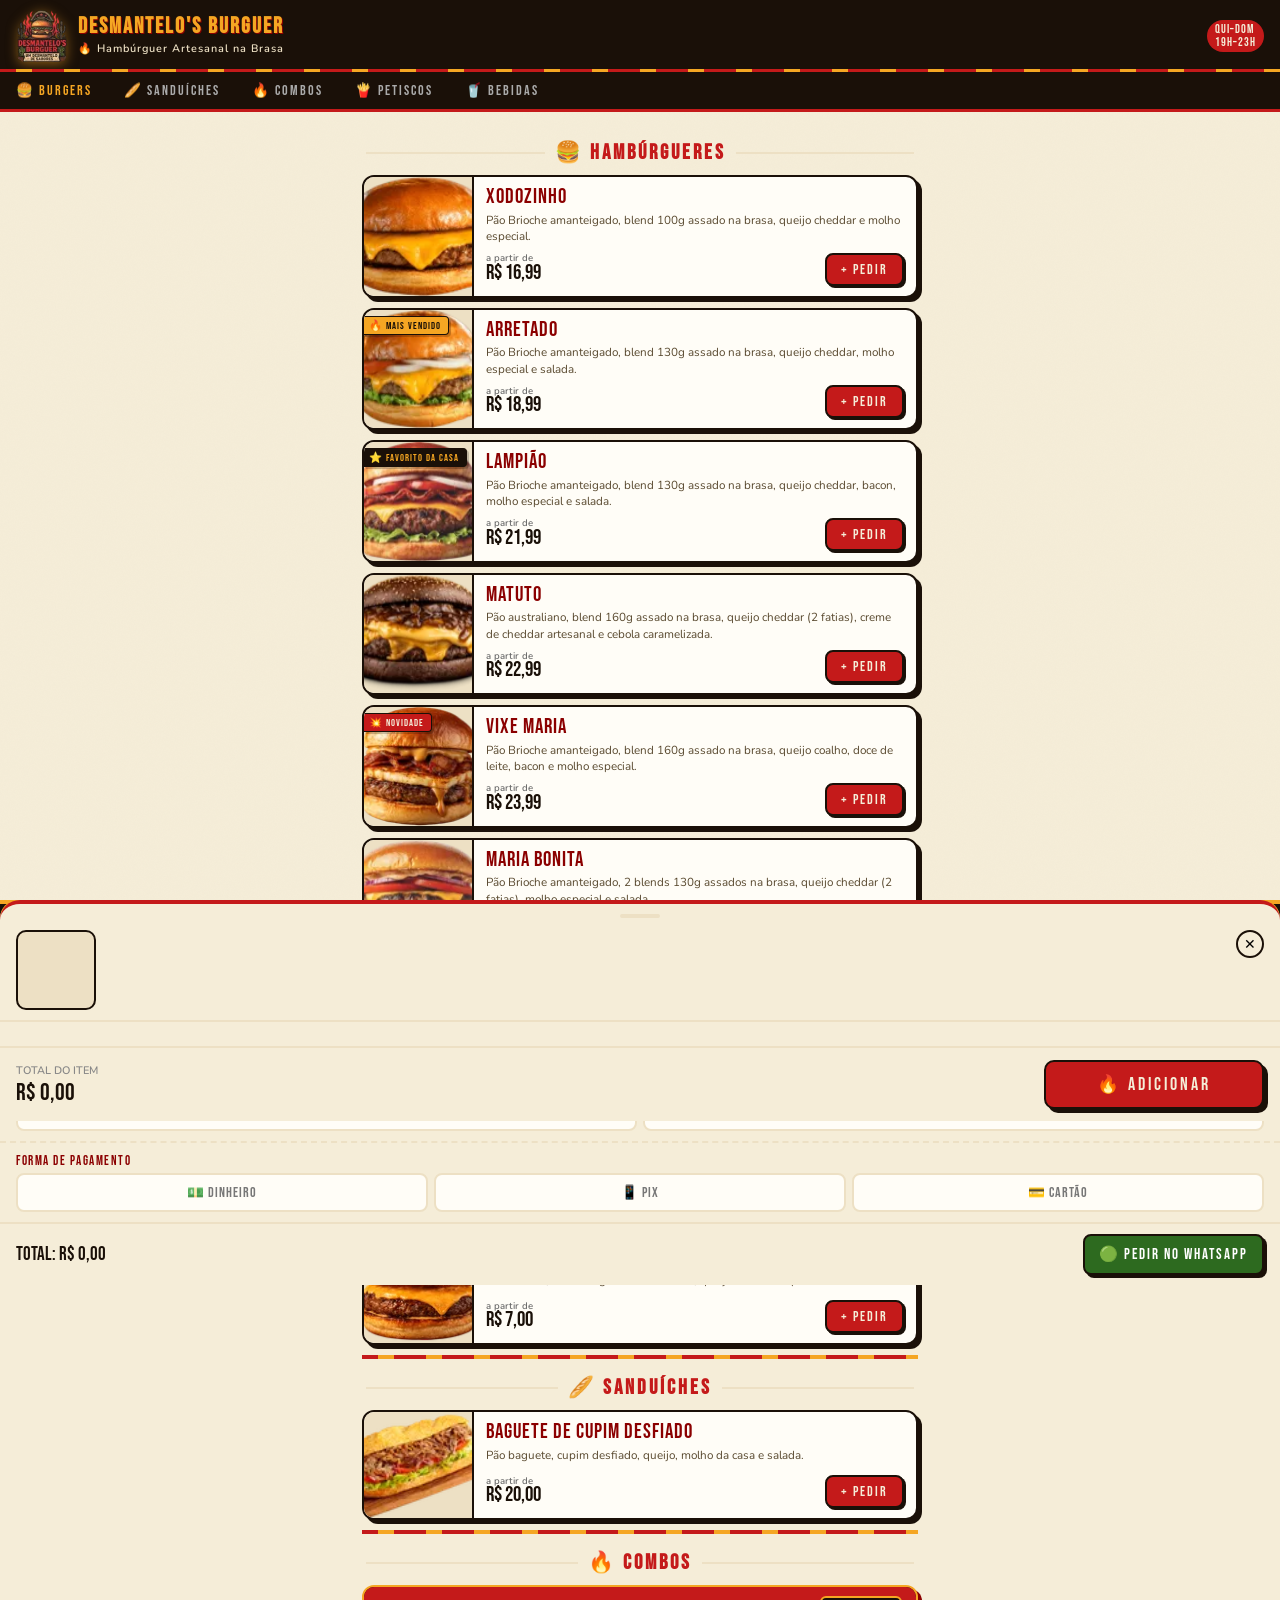
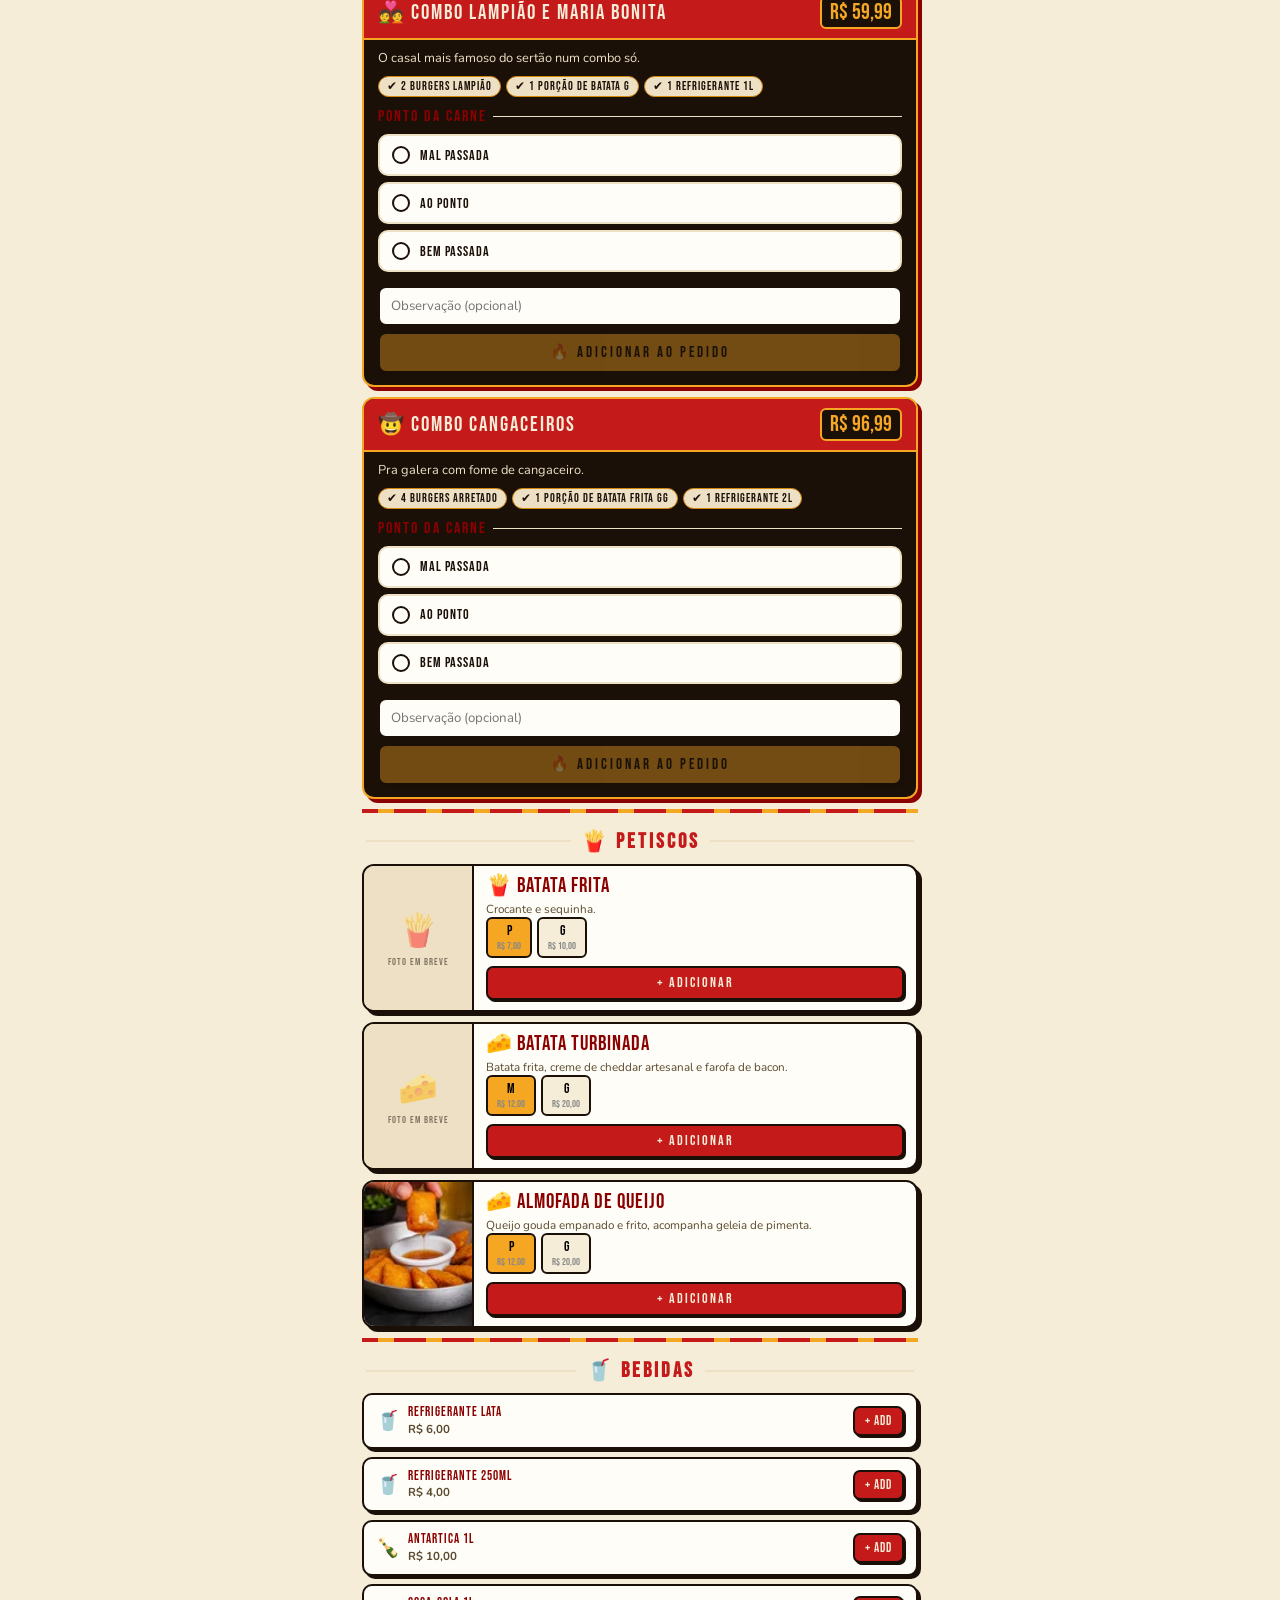
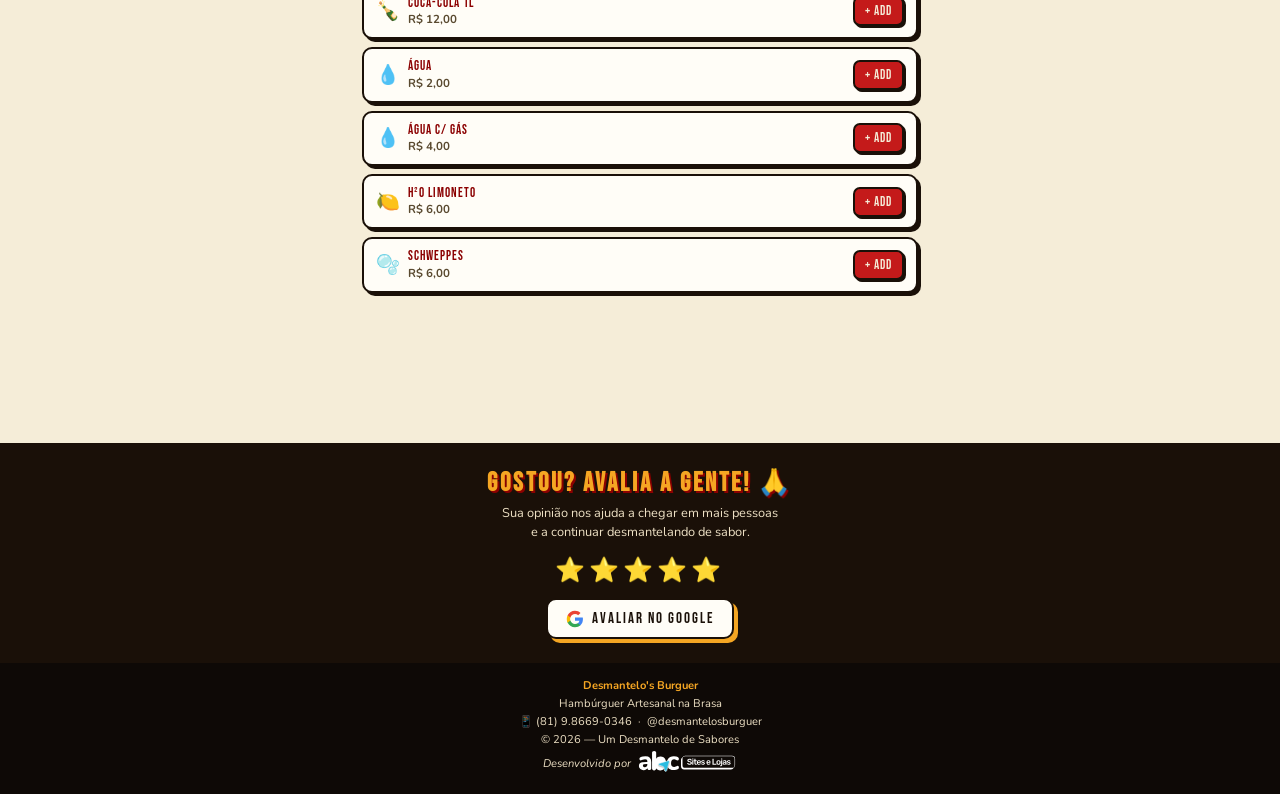
==== commit d665b617: "Adiciona Baguete, Mini Hambúrguer e Almofada de queijo ao cardápio - Nova seção "Sanduíches" (Baguet" ====
--- a/index.html
+++ b/index.html
@@ -136,8 +136,11 @@
       <a class="nav-btn active" href="#burgers" data-section="burgers"
         >🍔 BURGERS</a
       >
+      <a class="nav-btn" href="#sanduiches" data-section="sanduiches"
+        >🥖 SANDUÍCHES</a
+      >
       <a class="nav-btn" href="#combos" data-section="combos">🔥 COMBOS</a>
-      <a class="nav-btn" href="#batatas" data-section="batatas">🍟 BATATAS</a>
+      <a class="nav-btn" href="#batatas" data-section="batatas">🍟 PETISCOS</a>
       <a class="nav-btn" href="#bebidas" data-section="bebidas">🥤 BEBIDAS</a>
     </nav>
 
@@ -153,6 +156,17 @@
 
       <div class="section-divider"></div>
 
+      <section id="sanduiches">
+        <div class="section-head">
+          <div class="section-head-line"></div>
+          <h2 class="section-head-title">🥖 SANDUÍCHES</h2>
+          <div class="section-head-line"></div>
+        </div>
+        <div id="menu-sanduiches"></div>
+      </section>
+
+      <div class="section-divider"></div>
+
       <section id="combos">
         <div class="section-head">
           <div class="section-head-line"></div>
@@ -167,10 +181,10 @@
       <section id="batatas">
         <div class="section-head">
           <div class="section-head-line"></div>
-          <h2 class="section-head-title">🍟 BATATAS</h2>
-          <div class="section-head-line"></div>
-        </div>
-        <div id="menu-batatas" class="batata-grid"></div>
+          <h2 class="section-head-title">🍟 PETISCOS</h2>
+          <div class="section-head-line"></div>
+        </div>
+        <div id="menu-batatas"></div>
       </section>
 
       <div class="section-divider"></div>
--- a/style.css
+++ b/style.css
@@ -93,7 +93,7 @@
       .header-hours {
         font-family: "Bebas Neue", sans-serif;
         font-size: 0.72rem;
-        color: var(--yellow);
+        color: var(--cream);
         background: var(--red);
         padding: 3px 8px;
         border-radius: 20px;
@@ -251,7 +251,7 @@
       }
       .badge-novidade {
         background: var(--red);
-        color: var(--yellow);
+        color: var(--cream);
       }
       .badge-vendido {
         background: var(--yellow);
@@ -321,7 +321,7 @@
       }
       .btn-add-card {
         background: var(--red);
-        color: var(--yellow);
+        color: var(--cream);
         border: 2px solid var(--black);
         border-radius: 8px;
         padding: 6px 14px;
@@ -641,7 +641,7 @@
         flex: 1;
         max-width: 220px;
         background: var(--red);
-        color: var(--yellow);
+        color: var(--cream);
         border: 2.5px solid var(--black);
         border-radius: 10px;
         padding: 12px;
@@ -681,7 +681,7 @@
       .combo-name {
         font-family: "Bebas Neue", sans-serif;
         font-size: clamp(1rem, 4vw, 1.3rem);
-        color: var(--yellow);
+        color: var(--cream);
         letter-spacing: 2px;
       }
       .combo-price {
@@ -742,38 +742,22 @@
         cursor: not-allowed;
       }
 
-      /* ── BATATAS ── */
-      .batata-grid {
-        display: grid;
-        grid-template-columns: 1fr 1fr;
-        gap: 10px;
-        margin-bottom: 8px;
-      }
-      .batata-card {
-        background: var(--white);
-        border: 2px solid var(--black);
-        border-radius: var(--radius);
-        overflow: hidden;
-        box-shadow: 3px 3px 0 var(--black);
-      }
-      .batata-header {
-        background: var(--gold);
-        padding: 7px 11px;
-        border-bottom: 2px solid var(--black);
-      }
-      .batata-nome {
-        font-family: "Bebas Neue", sans-serif;
-        font-size: 0.95rem;
-        letter-spacing: 1px;
-      }
-      .batata-body {
-        padding: 9px 11px;
-      }
-      .batata-desc {
-        font-size: 0.72rem;
-        color: #5a4a30;
-        line-height: 1.4;
-        margin-bottom: 8px;
+      /* ── PETISCOS (batatas, almofada de queijo) ──
+         Reaproveita a casca do .burger-card (foto + info), mas sem os
+         afetos de "cartão inteiro é clicável" — aqui só o seletor de
+         tamanho e o botão de adicionar são interativos, não abre drawer. */
+      .petisco-card {
+        cursor: default;
+      }
+      .petisco-card:active {
+        transform: none;
+        box-shadow: 4px 4px 0 var(--black);
+      }
+      @media (hover: hover) {
+        .petisco-card:hover {
+          transform: none;
+          box-shadow: 4px 4px 0 var(--black);
+        }
       }
       .batata-tamanhos {
         display: flex;
@@ -807,7 +791,7 @@
         width: 100%;
         padding: 7px;
         background: var(--red);
-        color: var(--yellow);
+        color: var(--cream);
         border: 2px solid var(--black);
         border-radius: 7px;
         font-family: "Bebas Neue", sans-serif;
@@ -867,7 +851,7 @@
       /* botão adicionar inicial */
       .btn-beb-add {
         background: var(--red);
-        color: var(--yellow);
+        color: var(--cream);
         border: 2px solid var(--black);
         border-radius: 7px;
         padding: 5px 10px;
@@ -956,7 +940,7 @@
       }
       .cart-badge {
         background: var(--red);
-        color: var(--yellow);
+        color: var(--cream);
         font-family: "Bebas Neue", sans-serif;
         font-size: 0.75rem;
         border: 1.5px solid var(--yellow);
@@ -1126,6 +1110,13 @@
         color: var(--black);
         white-space: nowrap;
       }
+      .order-item-right {
+        display: flex;
+        flex-direction: column;
+        align-items: flex-end;
+        gap: 5px;
+        flex-shrink: 0;
+      }
       .btn-remove {
         background: var(--red);
         color: #fff;
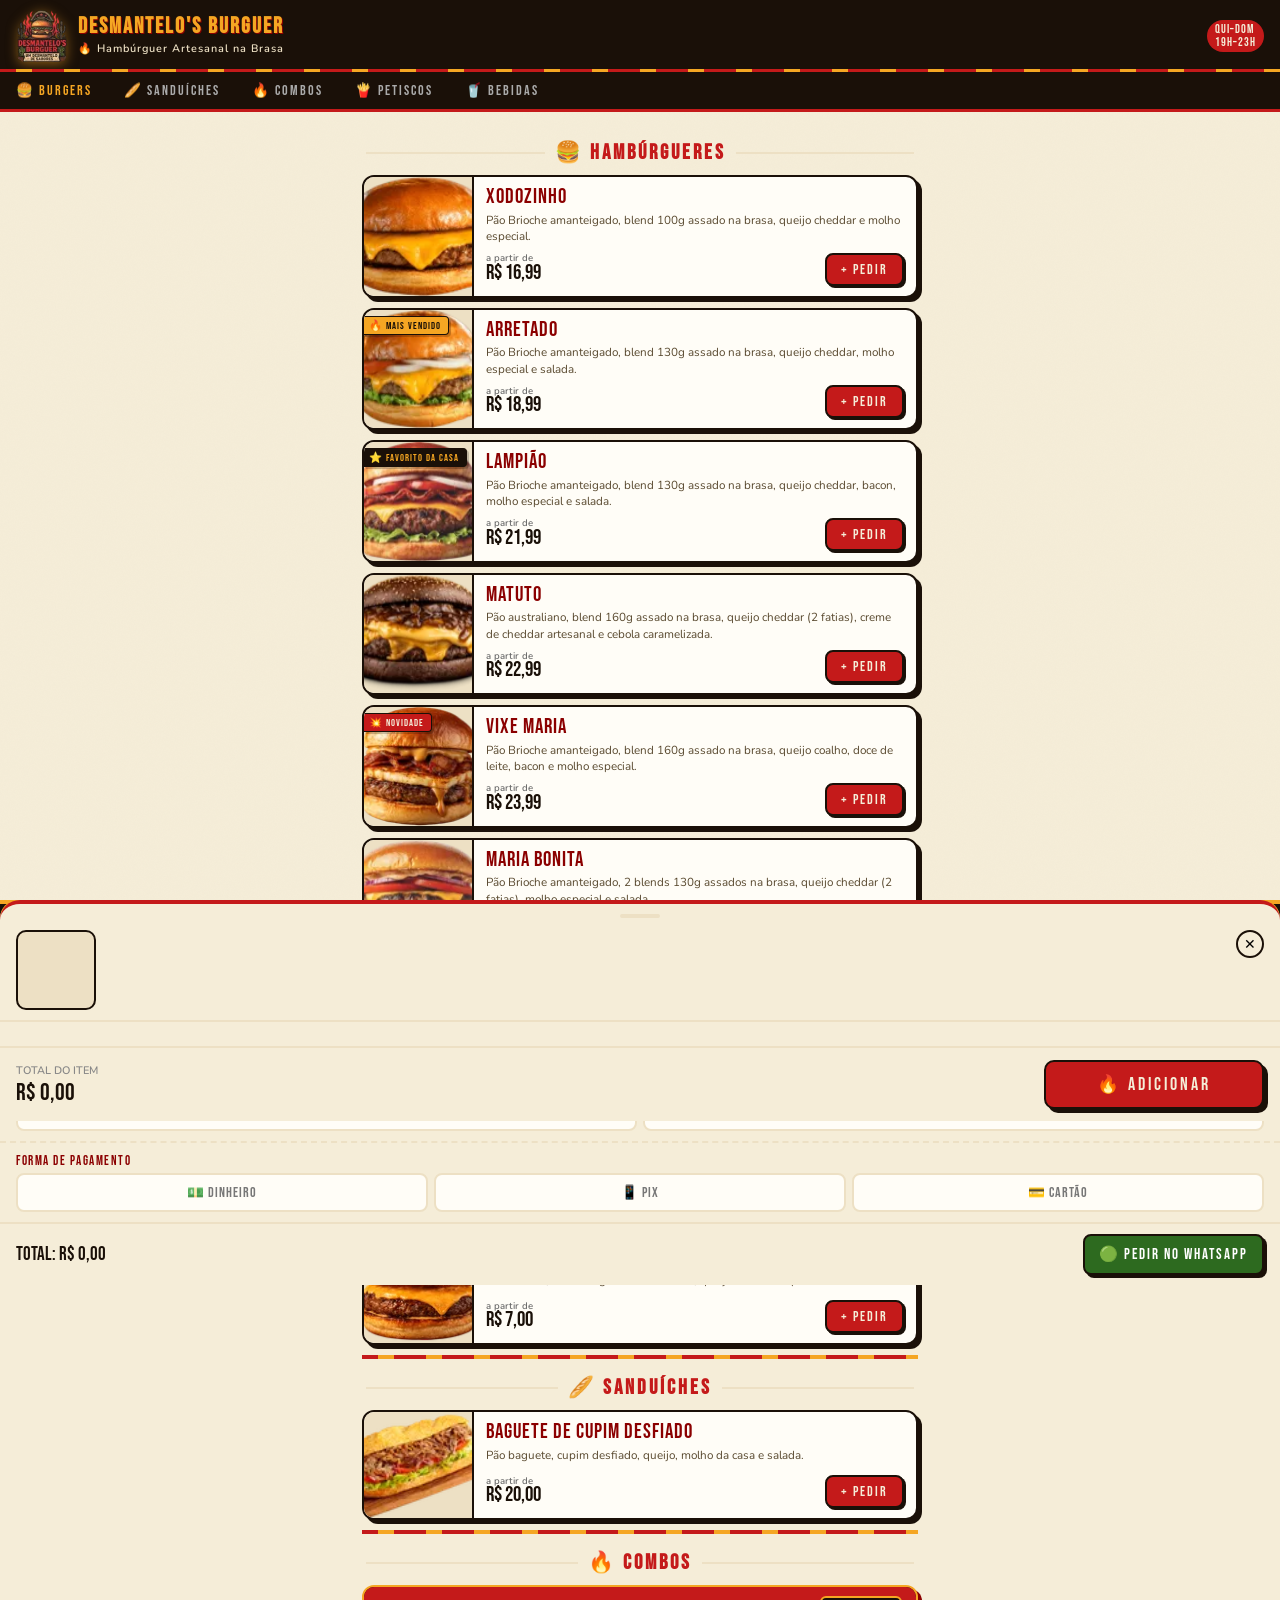
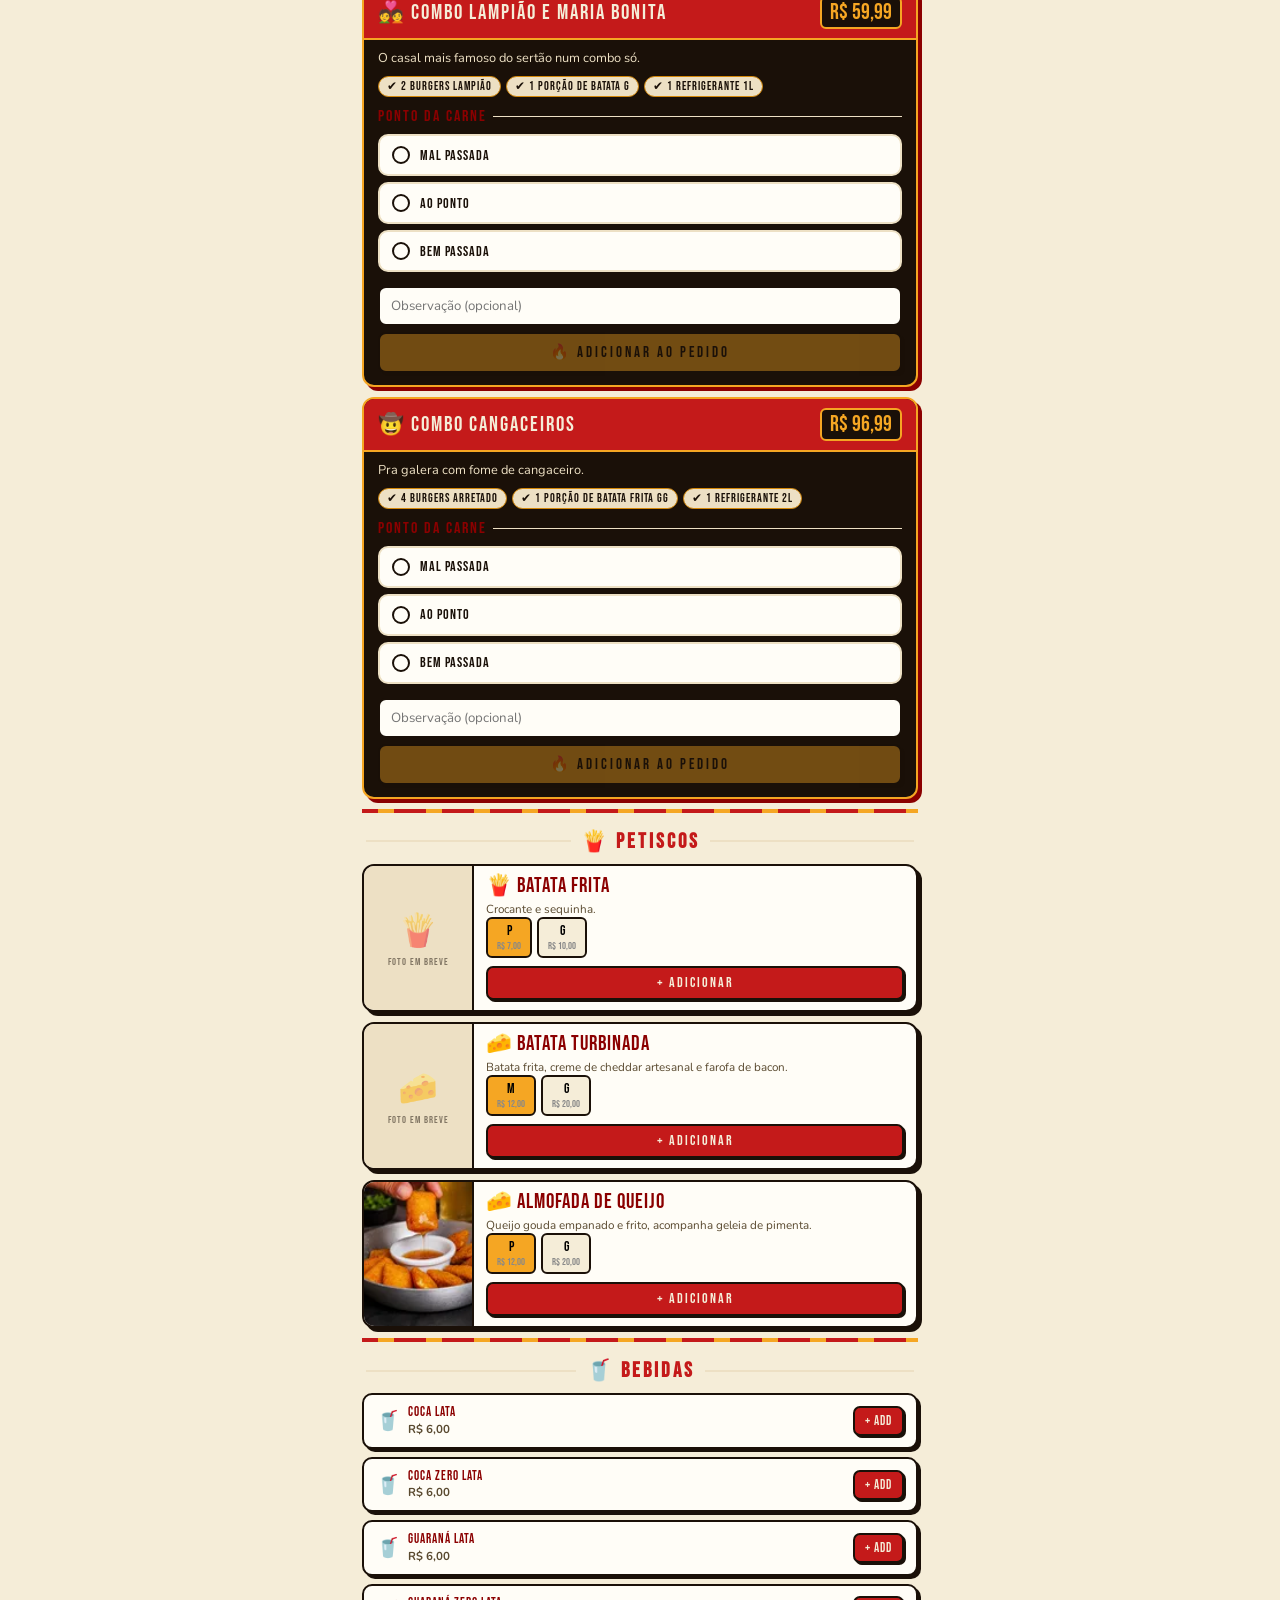
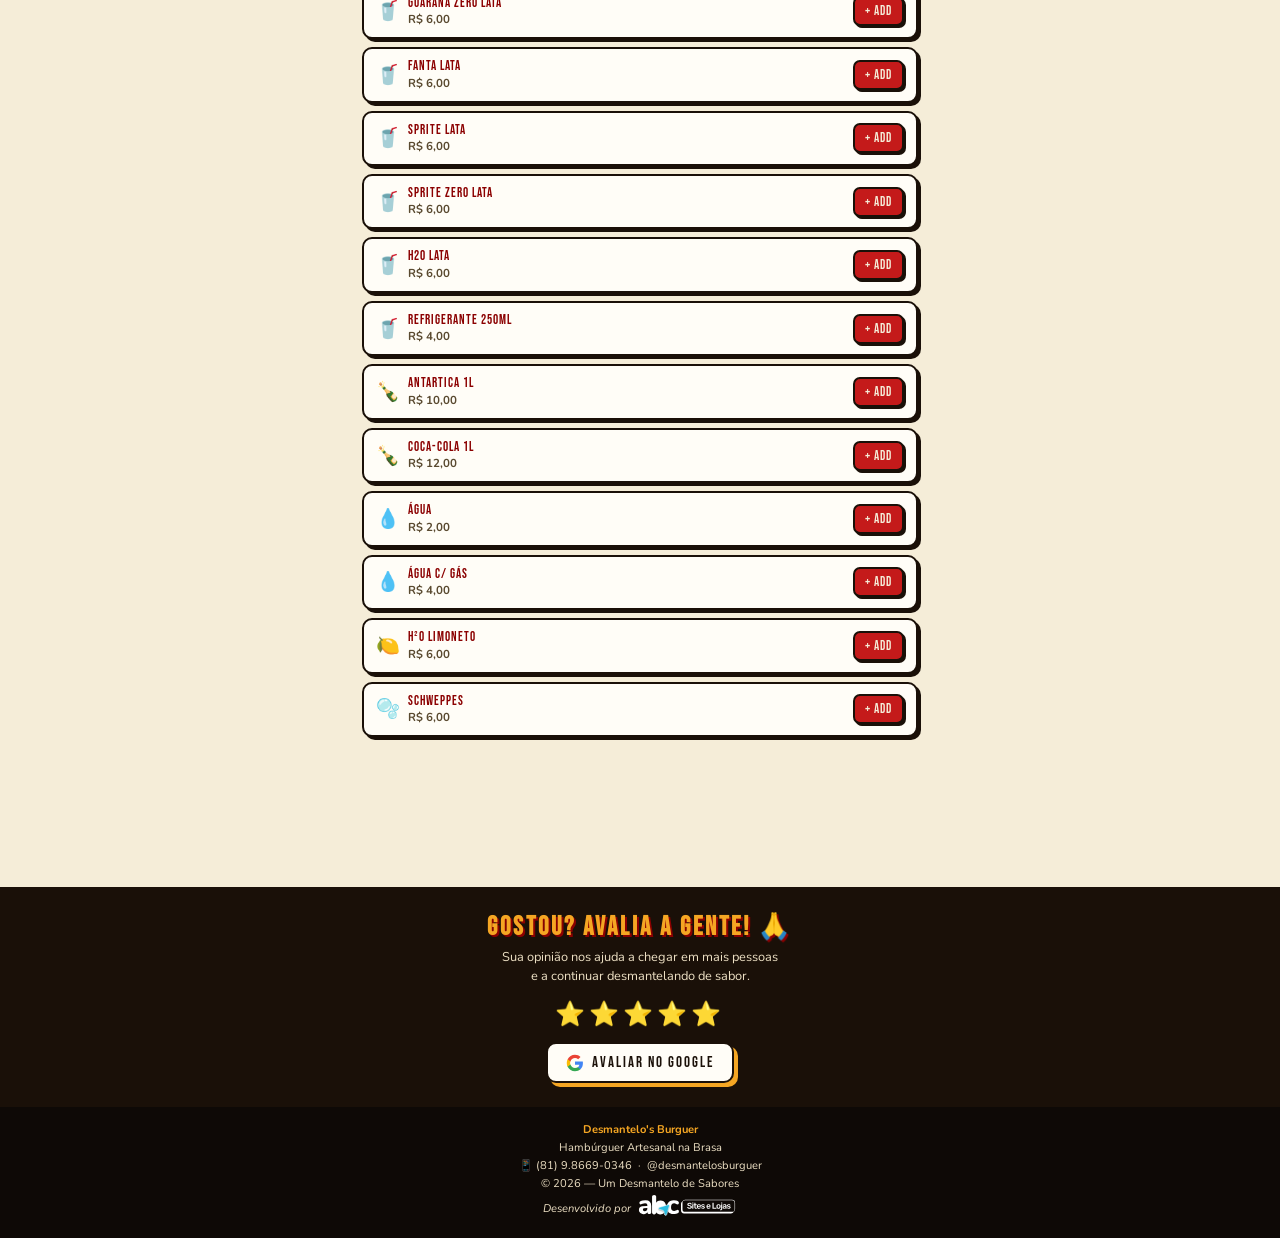
==== commit 9db6058a: "Unifica sabores de refrigerante e renomeia batatas para petiscos - Bebidas: "Refrigerante lata" gené" ====
--- a/index.html
+++ b/index.html
@@ -2,6 +2,18 @@
 <html lang="pt-BR">
   <head>
     <meta charset="UTF-8" />
+
+    <!-- Google tag (gtag.js) -->
+    <script async src="https://www.googletagmanager.com/gtag/js?id=G-L6YT62ZFZL"></script>
+    <script>
+      window.dataLayer = window.dataLayer || [];
+      function gtag() {
+        dataLayer.push(arguments);
+      }
+      gtag("js", new Date());
+      gtag("config", "G-L6YT62ZFZL");
+    </script>
+
     <meta
       name="viewport"
       content="width=device-width,initial-scale=1,viewport-fit=cover"
@@ -96,6 +108,7 @@
       }
     </script>
 
+    <link rel="preconnect" href="https://www.googletagmanager.com" />
     <link rel="preconnect" href="https://fonts.googleapis.com" crossorigin />
     <link rel="preconnect" href="https://fonts.gstatic.com" crossorigin />
     <link
@@ -140,7 +153,7 @@
         >🥖 SANDUÍCHES</a
       >
       <a class="nav-btn" href="#combos" data-section="combos">🔥 COMBOS</a>
-      <a class="nav-btn" href="#batatas" data-section="batatas">🍟 PETISCOS</a>
+      <a class="nav-btn" href="#petiscos" data-section="petiscos">🍟 PETISCOS</a>
       <a class="nav-btn" href="#bebidas" data-section="bebidas">🥤 BEBIDAS</a>
     </nav>
 
@@ -178,13 +191,13 @@
 
       <div class="section-divider"></div>
 
-      <section id="batatas">
+      <section id="petiscos">
         <div class="section-head">
           <div class="section-head-line"></div>
           <h2 class="section-head-title">🍟 PETISCOS</h2>
           <div class="section-head-line"></div>
         </div>
-        <div id="menu-batatas"></div>
+        <div id="menu-petiscos"></div>
       </section>
 
       <div class="section-divider"></div>
--- a/style.css
+++ b/style.css
@@ -759,7 +759,7 @@
           box-shadow: 4px 4px 0 var(--black);
         }
       }
-      .batata-tamanhos {
+      .petisco-tamanhos {
         display: flex;
         gap: 5px;
         flex-wrap: wrap;
@@ -786,7 +786,7 @@
         text-align: center;
         margin-top: 1px;
       }
-      .btn-pedir-bat {
+      .btn-pedir-petisco {
         display: block;
         width: 100%;
         padding: 7px;
@@ -801,7 +801,7 @@
         box-shadow: 2px 2px 0 var(--black);
         -webkit-tap-highlight-color: transparent;
       }
-      .btn-pedir-bat:active {
+      .btn-pedir-petisco:active {
         transform: translate(2px, 2px);
         box-shadow: none;
       }
